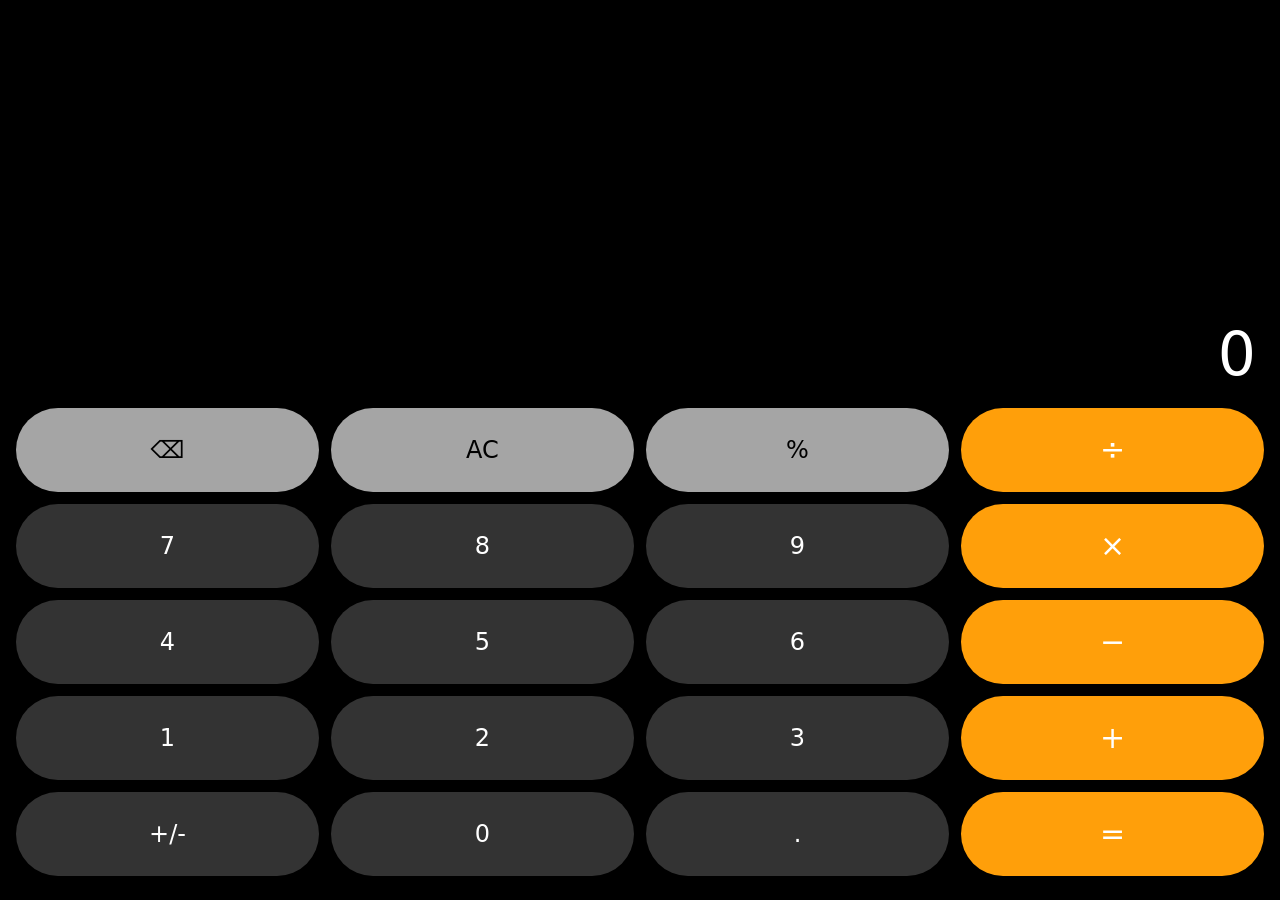
==== pad/index.html @ 0c6cb38c "storage: migrate messages to IndexedDB for permanent local history" ====
<!doctype html>
<html lang="zh-CN">
  <head>
    <meta charset="UTF-8" />
    <meta name="viewport" content="width=device-width, initial-scale=1.0, viewport-fit=cover, user-scalable=no" />
    <meta name="theme-color" content="#000000" />
    <!-- iOS 主屏幕伪装：全屏 + 计算器图标 -->
    <meta name="apple-mobile-web-app-capable" content="yes" />
    <meta name="mobile-web-app-capable" content="yes" />
    <meta name="apple-mobile-web-app-status-bar-style" content="black-translucent" />
    <meta name="apple-mobile-web-app-title" content="计算器" />
    <link rel="apple-touch-icon" href="./icons/calc-v3-180.png" />
    <link rel="icon" type="image/png" href="./icons/calc-v3-192.png" />
    <link rel="manifest" href="./manifest.webmanifest" />
    <title>计算器</title>
    <script type="module" crossorigin src="./assets/index-2XXB16Ni.js"></script>
    <link rel="stylesheet" crossorigin href="./assets/index-DGTf6h65.css">
  </head>
  <body>
    <div id="root"></div>
  </body>
</html>
---- pad/assets/index-DGTf6h65.css ----
*,:before,:after{--tw-border-spacing-x: 0;--tw-border-spacing-y: 0;--tw-translate-x: 0;--tw-translate-y: 0;--tw-rotate: 0;--tw-skew-x: 0;--tw-skew-y: 0;--tw-scale-x: 1;--tw-scale-y: 1;--tw-pan-x: ;--tw-pan-y: ;--tw-pinch-zoom: ;--tw-scroll-snap-strictness: proximity;--tw-gradient-from-position: ;--tw-gradient-via-position: ;--tw-gradient-to-position: ;--tw-ordinal: ;--tw-slashed-zero: ;--tw-numeric-figure: ;--tw-numeric-spacing: ;--tw-numeric-fraction: ;--tw-ring-inset: ;--tw-ring-offset-width: 0px;--tw-ring-offset-color: #fff;--tw-ring-color: rgb(59 130 246 / .5);--tw-ring-offset-shadow: 0 0 #0000;--tw-ring-shadow: 0 0 #0000;--tw-shadow: 0 0 #0000;--tw-shadow-colored: 0 0 #0000;--tw-blur: ;--tw-brightness: ;--tw-contrast: ;--tw-grayscale: ;--tw-hue-rotate: ;--tw-invert: ;--tw-saturate: ;--tw-sepia: ;--tw-drop-shadow: ;--tw-backdrop-blur: ;--tw-backdrop-brightness: ;--tw-backdrop-contrast: ;--tw-backdrop-grayscale: ;--tw-backdrop-hue-rotate: ;--tw-backdrop-invert: ;--tw-backdrop-opacity: ;--tw-backdrop-saturate: ;--tw-backdrop-sepia: ;--tw-contain-size: ;--tw-contain-layout: ;--tw-contain-paint: ;--tw-contain-style: }::backdrop{--tw-border-spacing-x: 0;--tw-border-spacing-y: 0;--tw-translate-x: 0;--tw-translate-y: 0;--tw-rotate: 0;--tw-skew-x: 0;--tw-skew-y: 0;--tw-scale-x: 1;--tw-scale-y: 1;--tw-pan-x: ;--tw-pan-y: ;--tw-pinch-zoom: ;--tw-scroll-snap-strictness: proximity;--tw-gradient-from-position: ;--tw-gradient-via-position: ;--tw-gradient-to-position: ;--tw-ordinal: ;--tw-slashed-zero: ;--tw-numeric-figure: ;--tw-numeric-spacing: ;--tw-numeric-fraction: ;--tw-ring-inset: ;--tw-ring-offset-width: 0px;--tw-ring-offset-color: #fff;--tw-ring-color: rgb(59 130 246 / .5);--tw-ring-offset-shadow: 0 0 #0000;--tw-ring-shadow: 0 0 #0000;--tw-shadow: 0 0 #0000;--tw-shadow-colored: 0 0 #0000;--tw-blur: ;--tw-brightness: ;--tw-contrast: ;--tw-grayscale: ;--tw-hue-rotate: ;--tw-invert: ;--tw-saturate: ;--tw-sepia: ;--tw-drop-shadow: ;--tw-backdrop-blur: ;--tw-backdrop-brightness: ;--tw-backdrop-contrast: ;--tw-backdrop-grayscale: ;--tw-backdrop-hue-rotate: ;--tw-backdrop-invert: ;--tw-backdrop-opacity: ;--tw-backdrop-saturate: ;--tw-backdrop-sepia: ;--tw-contain-size: ;--tw-contain-layout: ;--tw-contain-paint: ;--tw-contain-style: }*,:before,:after{box-sizing:border-box;border-width:0;border-style:solid;border-color:#e5e7eb}:before,:after{--tw-content: ""}html,:host{line-height:1.5;-webkit-text-size-adjust:100%;-moz-tab-size:4;-o-tab-size:4;tab-size:4;font-family:ui-sans-serif,system-ui,sans-serif,"Apple Color Emoji","Segoe UI Emoji",Segoe UI Symbol,"Noto Color Emoji";font-feature-settings:normal;font-variation-settings:normal;-webkit-tap-highlight-color:transparent}body{margin:0;line-height:inherit}hr{height:0;color:inherit;border-top-width:1px}abbr:where([title]){-webkit-text-decoration:underline dotted;text-decoration:underline dotted}h1,h2,h3,h4,h5,h6{font-size:inherit;font-weight:inherit}a{color:inherit;text-decoration:inherit}b,strong{font-weight:bolder}code,kbd,samp,pre{font-family:ui-monospace,SFMono-Regular,Menlo,Monaco,Consolas,Liberation Mono,Courier New,monospace;font-feature-settings:normal;font-variation-settings:normal;font-size:1em}small{font-size:80%}sub,sup{font-size:75%;line-height:0;position:relative;vertical-align:baseline}sub{bottom:-.25em}sup{top:-.5em}table{text-indent:0;border-color:inherit;border-collapse:collapse}button,input,optgroup,select,textarea{font-family:inherit;font-feature-settings:inherit;font-variation-settings:inherit;font-size:100%;font-weight:inherit;line-height:inherit;letter-spacing:inherit;color:inherit;margin:0;padding:0}button,select{text-transform:none}button,input:where([type=button]),input:where([type=reset]),input:where([type=submit]){-webkit-appearance:button;background-color:transparent;background-image:none}:-moz-focusring{outline:auto}:-moz-ui-invalid{box-shadow:none}progress{vertical-align:baseline}::-webkit-inner-spin-button,::-webkit-outer-spin-button{height:auto}[type=search]{-webkit-appearance:textfield;outline-offset:-2px}::-webkit-search-decoration{-webkit-appearance:none}::-webkit-file-upload-button{-webkit-appearance:button;font:inherit}summary{display:list-item}blockquote,dl,dd,h1,h2,h3,h4,h5,h6,hr,figure,p,pre{margin:0}fieldset{margin:0;padding:0}legend{padding:0}ol,ul,menu{list-style:none;margin:0;padding:0}dialog{padding:0}textarea{resize:vertical}input::-moz-placeholder,textarea::-moz-placeholder{opacity:1;color:#9ca3af}input::placeholder,textarea::placeholder{opacity:1;color:#9ca3af}button,[role=button]{cursor:pointer}:disabled{cursor:default}img,svg,video,canvas,audio,iframe,embed,object{display:block;vertical-align:middle}img,video{max-width:100%;height:auto}[hidden]:where(:not([hidden=until-found])){display:none}:root{--background: 0 0% 100%;--foreground: 240 10% 3.9%;--card: 0 0% 100%;--card-foreground: 240 10% 3.9%;--popover: 0 0% 100%;--popover-foreground: 240 10% 3.9%;--primary: 240 5.9% 10%;--primary-foreground: 0 0% 98%;--secondary: 240 4.8% 95.9%;--secondary-foreground: 240 5.9% 10%;--muted: 240 4.8% 95.9%;--muted-foreground: 240 3.8% 46.1%;--accent: 240 4.8% 95.9%;--accent-foreground: 240 5.9% 10%;--destructive: 0 84.2% 60.2%;--destructive-foreground: 0 0% 98%;--border: 240 5.9% 90%;--input: 240 5.9% 90%;--ring: 240 5.9% 10%;--radius: .625rem;--sidebar-background: 0 0% 98%;--sidebar-foreground: 240 5.3% 26.1%;--sidebar-primary: 240 5.9% 10%;--sidebar-primary-foreground: 0 0% 98%;--sidebar-accent: 240 4.8% 95.9%;--sidebar-accent-foreground: 240 5.9% 10%;--sidebar-border: 220 13% 91%;--sidebar-ring: 217.2 91.2% 59.8%}.dark{--background: 240 10% 3.9%;--foreground: 0 0% 98%;--card: 240 10% 3.9%;--card-foreground: 0 0% 98%;--popover: 240 10% 3.9%;--popover-foreground: 0 0% 98%;--primary: 0 0% 98%;--primary-foreground: 240 5.9% 10%;--secondary: 240 3.7% 15.9%;--secondary-foreground: 0 0% 98%;--muted: 240 3.7% 15.9%;--muted-foreground: 240 5% 64.9%;--accent: 240 3.7% 15.9%;--accent-foreground: 0 0% 98%;--destructive: 0 62.8% 30.6%;--destructive-foreground: 0 0% 98%;--border: 240 3.7% 15.9%;--input: 240 3.7% 15.9%;--ring: 240 4.9% 83.9%;--sidebar-background: 240 5.9% 10%;--sidebar-foreground: 240 4.8% 95.9%;--sidebar-primary: 224.3 76.3% 48%;--sidebar-primary-foreground: 0 0% 100%;--sidebar-accent: 240 3.7% 15.9%;--sidebar-accent-foreground: 240 4.8% 95.9%;--sidebar-border: 240 3.7% 15.9%;--sidebar-ring: 217.2 91.2% 59.8%}*{border-color:hsl(var(--border))}html,body,#root{height:100%;margin:0;padding:0;background:#000;overscroll-behavior:none}body{color:hsl(var(--foreground));-webkit-tap-highlight-color:transparent;-moz-user-select:none;user-select:none;-webkit-user-select:none;touch-action:manipulation}.sr-only{position:absolute;width:1px;height:1px;padding:0;margin:-1px;overflow:hidden;clip:rect(0,0,0,0);white-space:nowrap;border-width:0}.pointer-events-none{pointer-events:none}.visible{visibility:visible}.invisible{visibility:hidden}.fixed{position:fixed}.absolute{position:absolute}.relative{position:relative}.inset-0{inset:0}.inset-x-0{left:0;right:0}.inset-y-0{top:0;bottom:0}.-bottom-10{bottom:-2.5rem}.-bottom-12{bottom:-3rem}.-left-12{left:-3rem}.-right-12{right:-3rem}.-top-12{top:-3rem}.bottom-0{bottom:0}.left-0{left:0}.left-1\/2{left:50%}.left-2{left:.5rem}.left-\[50\%\]{left:50%}.right-0{right:0}.right-1{right:.25rem}.right-2{right:.5rem}.right-3{right:.75rem}.right-4{right:1rem}.top-0{top:0}.top-1\.5{top:.375rem}.top-1\/2{top:50%}.top-3\.5{top:.875rem}.top-4{top:1rem}.top-\[1px\]{top:1px}.top-\[50\%\]{top:50%}.top-\[60\%\]{top:60%}.top-full{top:100%}.isolate{isolation:isolate}.z-10{z-index:10}.z-20{z-index:20}.z-50{z-index:50}.z-\[1\]{z-index:1}.z-\[70\]{z-index:70}.order-first{order:-9999}.order-last{order:9999}.col-span-4{grid-column:span 4 / span 4}.col-start-2{grid-column-start:2}.row-span-2{grid-row:span 2 / span 2}.row-start-1{grid-row-start:1}.\!m-0{margin:0!important}.-mx-1{margin-left:-.25rem;margin-right:-.25rem}.-my-2{margin-top:-.5rem;margin-bottom:-.5rem}.mx-2{margin-left:.5rem;margin-right:.5rem}.mx-3\.5{margin-left:.875rem;margin-right:.875rem}.mx-auto{margin-left:auto;margin-right:auto}.my-0{margin-top:0;margin-bottom:0}.my-0\.5{margin-top:.125rem;margin-bottom:.125rem}.my-1{margin-top:.25rem;margin-bottom:.25rem}.-ml-4{margin-left:-1rem}.-mt-4{margin-top:-1rem}.mb-1{margin-bottom:.25rem}.mb-2{margin-bottom:.5rem}.mb-3{margin-bottom:.75rem}.mb-8{margin-bottom:2rem}.ml-1{margin-left:.25rem}.ml-4{margin-left:1rem}.ml-auto{margin-left:auto}.mt-0\.5{margin-top:.125rem}.mt-1\.5{margin-top:.375rem}.mt-2{margin-top:.5rem}.mt-4{margin-top:1rem}.mt-6{margin-top:1.5rem}.mt-auto{margin-top:auto}.line-clamp-1{overflow:hidden;display:-webkit-box;-webkit-box-orient:vertical;-webkit-line-clamp:1}.line-clamp-2{overflow:hidden;display:-webkit-box;-webkit-box-orient:vertical;-webkit-line-clamp:2}.block{display:block}.flex{display:flex}.inline-flex{display:inline-flex}.table{display:table}.table-caption{display:table-caption}.table-cell{display:table-cell}.table-row{display:table-row}.grid{display:grid}.hidden{display:none}.aspect-square{aspect-ratio:1 / 1}.aspect-video{aspect-ratio:16 / 9}.size-10{width:2.5rem;height:2.5rem}.size-2{width:.5rem;height:.5rem}.size-2\.5{width:.625rem;height:.625rem}.size-3{width:.75rem;height:.75rem}.size-3\.5{width:.875rem;height:.875rem}.size-4{width:1rem;height:1rem}.size-6{width:1.5rem;height:1.5rem}.size-7{width:1.75rem;height:1.75rem}.size-8{width:2rem;height:2rem}.size-9{width:2.25rem;height:2.25rem}.size-auto{width:auto;height:auto}.size-full{width:100%;height:100%}.h-1\.5{height:.375rem}.h-10{height:2.5rem}.h-12{height:3rem}.h-14{height:3.5rem}.h-2{height:.5rem}.h-2\.5{height:.625rem}.h-4{height:1rem}.h-5{height:1.25rem}.h-6{height:1.5rem}.h-7{height:1.75rem}.h-8{height:2rem}.h-9{height:2.25rem}.h-\[1\.15rem\]{height:1.15rem}.h-\[calc\(100\%-1px\)\]{height:calc(100% - 1px)}.h-\[clamp\(56px\,9\.5vh\,84px\)\]{height:clamp(56px,9.5vh,84px)}.h-\[var\(--radix-navigation-menu-viewport-height\)\]{height:var(--radix-navigation-menu-viewport-height)}.h-\[var\(--radix-select-trigger-height\)\]{height:var(--radix-select-trigger-height)}.h-auto{height:auto}.h-full{height:100%}.h-px{height:1px}.h-svh{height:100svh}.max-h-28{max-height:7rem}.max-h-48{max-height:12rem}.max-h-56{max-height:14rem}.max-h-60{max-height:15rem}.max-h-72{max-height:18rem}.max-h-\[300px\]{max-height:300px}.max-h-full{max-height:100%}.min-h-0{min-height:0px}.min-h-16{min-height:4rem}.min-h-4{min-height:1rem}.min-h-dvh{min-height:100dvh}.min-h-svh{min-height:100svh}.w-0{width:0px}.w-1{width:.25rem}.w-10{width:2.5rem}.w-14{width:3.5rem}.w-2{width:.5rem}.w-2\.5{width:.625rem}.w-3{width:.75rem}.w-3\/4{width:75%}.w-4{width:1rem}.w-40{width:10rem}.w-44{width:11rem}.w-5{width:1.25rem}.w-64{width:16rem}.w-72{width:18rem}.w-8{width:2rem}.w-9{width:2.25rem}.w-\[100px\]{width:100px}.w-auto{width:auto}.w-fit{width:-moz-fit-content;width:fit-content}.w-full{width:100%}.w-max{width:-moz-max-content;width:max-content}.w-px{width:1px}.min-w-0{min-width:0px}.min-w-10{min-width:2.5rem}.min-w-5{min-width:1.25rem}.min-w-8{min-width:2rem}.min-w-9{min-width:2.25rem}.min-w-\[12rem\]{min-width:12rem}.min-w-\[8rem\]{min-width:8rem}.min-w-\[var\(--radix-select-trigger-width\)\]{min-width:var(--radix-select-trigger-width)}.max-w-28{max-width:7rem}.max-w-\[70\%\]{max-width:70%}.max-w-\[calc\(100\%-2rem\)\]{max-width:calc(100% - 2rem)}.max-w-full{max-width:100%}.max-w-max{max-width:-moz-max-content;max-width:max-content}.max-w-sm{max-width:24rem}.max-w-xs{max-width:20rem}.flex-1{flex:1 1 0%}.shrink-0{flex-shrink:0}.grow{flex-grow:1}.grow-0{flex-grow:0}.basis-full{flex-basis:100%}.caption-bottom{caption-side:bottom}.border-collapse{border-collapse:collapse}.-translate-x-1\/2{--tw-translate-x: -50%;transform:translate(var(--tw-translate-x),var(--tw-translate-y)) rotate(var(--tw-rotate)) skew(var(--tw-skew-x)) skewY(var(--tw-skew-y)) scaleX(var(--tw-scale-x)) scaleY(var(--tw-scale-y))}.-translate-x-px{--tw-translate-x: -1px;transform:translate(var(--tw-translate-x),var(--tw-translate-y)) rotate(var(--tw-rotate)) skew(var(--tw-skew-x)) skewY(var(--tw-skew-y)) scaleX(var(--tw-scale-x)) scaleY(var(--tw-scale-y))}.-translate-y-1\/2{--tw-translate-y: -50%;transform:translate(var(--tw-translate-x),var(--tw-translate-y)) rotate(var(--tw-rotate)) skew(var(--tw-skew-x)) skewY(var(--tw-skew-y)) scaleX(var(--tw-scale-x)) scaleY(var(--tw-scale-y))}.translate-x-\[-50\%\]{--tw-translate-x: -50%;transform:translate(var(--tw-translate-x),var(--tw-translate-y)) rotate(var(--tw-rotate)) skew(var(--tw-skew-x)) skewY(var(--tw-skew-y)) scaleX(var(--tw-scale-x)) scaleY(var(--tw-scale-y))}.translate-x-px{--tw-translate-x: 1px;transform:translate(var(--tw-translate-x),var(--tw-translate-y)) rotate(var(--tw-rotate)) skew(var(--tw-skew-x)) skewY(var(--tw-skew-y)) scaleX(var(--tw-scale-x)) scaleY(var(--tw-scale-y))}.translate-y-0\.5{--tw-translate-y: .125rem;transform:translate(var(--tw-translate-x),var(--tw-translate-y)) rotate(var(--tw-rotate)) skew(var(--tw-skew-x)) skewY(var(--tw-skew-y)) scaleX(var(--tw-scale-x)) scaleY(var(--tw-scale-y))}.translate-y-\[-50\%\]{--tw-translate-y: -50%;transform:translate(var(--tw-translate-x),var(--tw-translate-y)) rotate(var(--tw-rotate)) skew(var(--tw-skew-x)) skewY(var(--tw-skew-y)) scaleX(var(--tw-scale-x)) scaleY(var(--tw-scale-y))}.translate-y-\[calc\(-50\%_-_2px\)\]{--tw-translate-y: calc(-50% - 2px) ;transform:translate(var(--tw-translate-x),var(--tw-translate-y)) rotate(var(--tw-rotate)) skew(var(--tw-skew-x)) skewY(var(--tw-skew-y)) scaleX(var(--tw-scale-x)) scaleY(var(--tw-scale-y))}.rotate-45{--tw-rotate: 45deg;transform:translate(var(--tw-translate-x),var(--tw-translate-y)) rotate(var(--tw-rotate)) skew(var(--tw-skew-x)) skewY(var(--tw-skew-y)) scaleX(var(--tw-scale-x)) scaleY(var(--tw-scale-y))}.rotate-90{--tw-rotate: 90deg;transform:translate(var(--tw-translate-x),var(--tw-translate-y)) rotate(var(--tw-rotate)) skew(var(--tw-skew-x)) skewY(var(--tw-skew-y)) scaleX(var(--tw-scale-x)) scaleY(var(--tw-scale-y))}.transform{transform:translate(var(--tw-translate-x),var(--tw-translate-y)) rotate(var(--tw-rotate)) skew(var(--tw-skew-x)) skewY(var(--tw-skew-y)) scaleX(var(--tw-scale-x)) scaleY(var(--tw-scale-y))}@keyframes caret-blink{0%,70%,to{opacity:1}20%,50%{opacity:0}}.animate-caret-blink{animation:caret-blink 1.25s ease-out infinite}@keyframes pulse{50%{opacity:.5}}.animate-pulse{animation:pulse 2s cubic-bezier(.4,0,.6,1) infinite}@keyframes spin{to{transform:rotate(360deg)}}.animate-spin{animation:spin 1s linear infinite}.cursor-default{cursor:default}.cursor-pointer{cursor:pointer}.cursor-text{cursor:text}.touch-none{touch-action:none}.select-none{-webkit-user-select:none;-moz-user-select:none;user-select:none}.resize-none{resize:none}.scroll-my-1{scroll-margin-top:.25rem;scroll-margin-bottom:.25rem}.scroll-py-1{scroll-padding-top:.25rem;scroll-padding-bottom:.25rem}.list-disc{list-style-type:disc}.list-none{list-style-type:none}.auto-rows-min{grid-auto-rows:min-content}.grid-cols-4{grid-template-columns:repeat(4,minmax(0,1fr))}.grid-cols-8{grid-template-columns:repeat(8,minmax(0,1fr))}.grid-cols-\[0_1fr\]{grid-template-columns:0 1fr}.grid-rows-\[auto_auto\]{grid-template-rows:auto auto}.flex-row{flex-direction:row}.flex-row-reverse{flex-direction:row-reverse}.flex-col{flex-direction:column}.flex-col-reverse{flex-direction:column-reverse}.flex-wrap{flex-wrap:wrap}.place-content-center{place-content:center}.items-start{align-items:flex-start}.items-end{align-items:flex-end}.items-center{align-items:center}.items-baseline{align-items:baseline}.items-stretch{align-items:stretch}.justify-start{justify-content:flex-start}.justify-end{justify-content:flex-end}.justify-center{justify-content:center}.justify-between{justify-content:space-between}.justify-items-start{justify-items:start}.gap-0\.5{gap:.125rem}.gap-1{gap:.25rem}.gap-1\.5{gap:.375rem}.gap-2{gap:.5rem}.gap-2\.5{gap:.625rem}.gap-3{gap:.75rem}.gap-4{gap:1rem}.gap-5{gap:1.25rem}.gap-6{gap:1.5rem}.gap-7{gap:1.75rem}.gap-\[--spacing\(var\(--gap\)\)\]{gap:var(--spacing(var(--gap)))}.gap-y-0\.5{row-gap:.125rem}.space-y-4>:not([hidden])~:not([hidden]){--tw-space-y-reverse: 0;margin-top:calc(1rem * calc(1 - var(--tw-space-y-reverse)));margin-bottom:calc(1rem * var(--tw-space-y-reverse))}.self-start{align-self:flex-start}.self-center{align-self:center}.self-stretch{align-self:stretch}.justify-self-end{justify-self:end}.overflow-auto{overflow:auto}.overflow-hidden{overflow:hidden}.overflow-x-auto{overflow-x:auto}.overflow-y-auto{overflow-y:auto}.overflow-x-hidden{overflow-x:hidden}.truncate{overflow:hidden;text-overflow:ellipsis;white-space:nowrap}.whitespace-nowrap{white-space:nowrap}.text-balance{text-wrap:balance}.break-words{overflow-wrap:break-word}.break-all{word-break:break-all}.rounded{border-radius:.25rem}.rounded-2xl{border-radius:1rem}.rounded-\[2px\]{border-radius:2px}.rounded-\[4px\]{border-radius:4px}.rounded-\[calc\(var\(--radius\)-5px\)\]{border-radius:calc(var(--radius) - 5px)}.rounded-\[inherit\]{border-radius:inherit}.rounded-full{border-radius:9999px}.rounded-lg{border-radius:var(--radius)}.rounded-md{border-radius:calc(var(--radius) - 2px)}.rounded-none{border-radius:0}.rounded-sm{border-radius:calc(var(--radius) - 4px)}.rounded-xl{border-radius:calc(var(--radius) + 4px)}.rounded-xs{border-radius:calc(var(--radius) - 6px)}.rounded-l-md{border-top-left-radius:calc(var(--radius) - 2px);border-bottom-left-radius:calc(var(--radius) - 2px)}.rounded-r-md{border-top-right-radius:calc(var(--radius) - 2px);border-bottom-right-radius:calc(var(--radius) - 2px)}.rounded-tl-sm{border-top-left-radius:calc(var(--radius) - 4px)}.border{border-width:1px}.border-0{border-width:0px}.border-\[1\.5px\]{border-width:1.5px}.border-y{border-top-width:1px;border-bottom-width:1px}.border-b{border-bottom-width:1px}.border-l{border-left-width:1px}.border-r{border-right-width:1px}.border-t{border-top-width:1px}.border-dashed{border-style:dashed}.border-black\/10{border-color:#0000001a}.border-black\/5{border-color:#0000000d}.border-border{border-color:hsl(var(--border))}.border-border\/50{border-color:hsl(var(--border) / .5)}.border-input{border-color:hsl(var(--input))}.border-primary{border-color:hsl(var(--primary))}.border-sidebar-border{border-color:hsl(var(--sidebar-border))}.border-transparent{border-color:transparent}.border-l-transparent{border-left-color:transparent}.border-t-transparent{border-top-color:transparent}.bg-\[\#07c160\]{--tw-bg-opacity: 1;background-color:rgb(7 193 96 / var(--tw-bg-opacity, 1))}.bg-\[\#07c160\]\/15{background-color:#07c16026}.bg-\[\#333333\]{--tw-bg-opacity: 1;background-color:rgb(51 51 51 / var(--tw-bg-opacity, 1))}.bg-\[\#576b95\]{--tw-bg-opacity: 1;background-color:rgb(87 107 149 / var(--tw-bg-opacity, 1))}.bg-\[\#95ec69\]{--tw-bg-opacity: 1;background-color:rgb(149 236 105 / var(--tw-bg-opacity, 1))}.bg-\[\#a5a5a5\]{--tw-bg-opacity: 1;background-color:rgb(165 165 165 / var(--tw-bg-opacity, 1))}.bg-\[\#ededed\]{--tw-bg-opacity: 1;background-color:rgb(237 237 237 / var(--tw-bg-opacity, 1))}.bg-\[\#f7f7f7\]{--tw-bg-opacity: 1;background-color:rgb(247 247 247 / var(--tw-bg-opacity, 1))}.bg-\[\#ff9f0a\]{--tw-bg-opacity: 1;background-color:rgb(255 159 10 / var(--tw-bg-opacity, 1))}.bg-accent{background-color:hsl(var(--accent))}.bg-background{background-color:hsl(var(--background))}.bg-black{--tw-bg-opacity: 1;background-color:rgb(0 0 0 / var(--tw-bg-opacity, 1))}.bg-black\/10{background-color:#0000001a}.bg-black\/40{background-color:#0006}.bg-black\/5{background-color:#0000000d}.bg-black\/50{background-color:#00000080}.bg-black\/80{background-color:#000c}.bg-black\/95{background-color:#000000f2}.bg-border{background-color:hsl(var(--border))}.bg-card{background-color:hsl(var(--card))}.bg-destructive{--tw-bg-opacity: 1;background-color:hsl(var(--destructive) / var(--tw-bg-opacity, 1))}.bg-foreground{background-color:hsl(var(--foreground))}.bg-input{background-color:hsl(var(--input))}.bg-muted{background-color:hsl(var(--muted))}.bg-muted\/50{background-color:hsl(var(--muted) / .5)}.bg-popover{background-color:hsl(var(--popover))}.bg-primary{background-color:hsl(var(--primary))}.bg-primary\/20{background-color:hsl(var(--primary) / .2)}.bg-secondary{background-color:hsl(var(--secondary))}.bg-sidebar{background-color:hsl(var(--sidebar-background))}.bg-sidebar-border{background-color:hsl(var(--sidebar-border))}.bg-transparent{background-color:transparent}.bg-white{--tw-bg-opacity: 1;background-color:rgb(255 255 255 / var(--tw-bg-opacity, 1))}.fill-current{fill:currentColor}.fill-foreground{fill:hsl(var(--foreground))}.fill-primary{fill:hsl(var(--primary))}.object-contain{-o-object-fit:contain;object-fit:contain}.object-cover{-o-object-fit:cover;object-fit:cover}.p-0{padding:0}.p-1{padding:.25rem}.p-2{padding:.5rem}.p-3{padding:.75rem}.p-4{padding:1rem}.p-6{padding:1.5rem}.p-\[3px\]{padding:3px}.p-px{padding:1px}.px-1{padding-left:.25rem;padding-right:.25rem}.px-1\.5{padding-left:.375rem;padding-right:.375rem}.px-2{padding-left:.5rem;padding-right:.5rem}.px-2\.5{padding-left:.625rem;padding-right:.625rem}.px-3{padding-left:.75rem;padding-right:.75rem}.px-4{padding-left:1rem;padding-right:1rem}.px-6{padding-left:1.5rem;padding-right:1.5rem}.px-8{padding-left:2rem;padding-right:2rem}.py-0\.5{padding-top:.125rem;padding-bottom:.125rem}.py-1{padding-top:.25rem;padding-bottom:.25rem}.py-1\.5{padding-top:.375rem;padding-bottom:.375rem}.py-2{padding-top:.5rem;padding-bottom:.5rem}.py-2\.5{padding-top:.625rem;padding-bottom:.625rem}.py-3{padding-top:.75rem;padding-bottom:.75rem}.py-3\.5{padding-top:.875rem;padding-bottom:.875rem}.py-4{padding-top:1rem;padding-bottom:1rem}.py-6{padding-top:1.5rem;padding-bottom:1.5rem}.pb-1{padding-bottom:.25rem}.pb-2{padding-bottom:.5rem}.pb-3{padding-bottom:.75rem}.pb-4{padding-bottom:1rem}.pl-2{padding-left:.5rem}.pl-3{padding-left:.75rem}.pl-4{padding-left:1rem}.pl-8{padding-left:2rem}.pr-1{padding-right:.25rem}.pr-2{padding-right:.5rem}.pr-2\.5{padding-right:.625rem}.pr-3{padding-right:.75rem}.pr-8{padding-right:2rem}.pt-0{padding-top:0}.pt-1{padding-top:.25rem}.pt-20{padding-top:5rem}.pt-3{padding-top:.75rem}.pt-4{padding-top:1rem}.text-left{text-align:left}.text-center{text-align:center}.text-right{text-align:right}.align-middle{vertical-align:middle}.font-mono{font-family:ui-monospace,SFMono-Regular,Menlo,Monaco,Consolas,Liberation Mono,Courier New,monospace}.font-sans{font-family:ui-sans-serif,system-ui,sans-serif,"Apple Color Emoji","Segoe UI Emoji",Segoe UI Symbol,"Noto Color Emoji"}.text-2xl{font-size:1.5rem;line-height:2rem}.text-3xl{font-size:1.875rem;line-height:2.25rem}.text-4xl{font-size:2.25rem;line-height:2.5rem}.text-5xl{font-size:3rem;line-height:1}.text-6xl{font-size:3.75rem;line-height:1}.text-\[0\.8rem\]{font-size:.8rem}.text-\[10px\]{font-size:10px}.text-\[11px\]{font-size:11px}.text-\[15px\]{font-size:15px}.text-\[16px\]{font-size:16px}.text-base{font-size:1rem;line-height:1.5rem}.text-lg{font-size:1.125rem;line-height:1.75rem}.text-sm{font-size:.875rem;line-height:1.25rem}.text-sm\/relaxed{font-size:.875rem;line-height:1.625}.text-xl{font-size:1.25rem;line-height:1.75rem}.text-xs{font-size:.75rem;line-height:1rem}.font-bold{font-weight:700}.font-light{font-weight:300}.font-medium{font-weight:500}.font-normal{font-weight:400}.font-semibold{font-weight:600}.tabular-nums{--tw-numeric-spacing: tabular-nums;font-variant-numeric:var(--tw-ordinal) var(--tw-slashed-zero) var(--tw-numeric-figure) var(--tw-numeric-spacing) var(--tw-numeric-fraction)}.leading-7{line-height:1.75rem}.leading-none{line-height:1}.leading-normal{line-height:1.5}.leading-relaxed{line-height:1.625}.leading-snug{line-height:1.375}.leading-tight{line-height:1.25}.tracking-tight{letter-spacing:-.025em}.tracking-widest{letter-spacing:.1em}.text-\[\#07c160\]{--tw-text-opacity: 1;color:rgb(7 193 96 / var(--tw-text-opacity, 1))}.text-\[\#576b95\]{--tw-text-opacity: 1;color:rgb(87 107 149 / var(--tw-text-opacity, 1))}.text-\[\#e64340\]{--tw-text-opacity: 1;color:rgb(230 67 64 / var(--tw-text-opacity, 1))}.text-\[\#ff9f0a\]{--tw-text-opacity: 1;color:rgb(255 159 10 / var(--tw-text-opacity, 1))}.text-accent-foreground{color:hsl(var(--accent-foreground))}.text-background{color:hsl(var(--background))}.text-black{--tw-text-opacity: 1;color:rgb(0 0 0 / var(--tw-text-opacity, 1))}.text-black\/30{color:#0000004d}.text-black\/35{color:#00000059}.text-black\/40{color:#0006}.text-black\/50{color:#00000080}.text-black\/55{color:#0000008c}.text-black\/60{color:#0009}.text-black\/70{color:#000000b3}.text-black\/75{color:#000000bf}.text-card-foreground{color:hsl(var(--card-foreground))}.text-current{color:currentColor}.text-destructive{--tw-text-opacity: 1;color:hsl(var(--destructive) / var(--tw-text-opacity, 1))}.text-foreground{color:hsl(var(--foreground))}.text-muted-foreground{color:hsl(var(--muted-foreground))}.text-popover-foreground{color:hsl(var(--popover-foreground))}.text-primary{color:hsl(var(--primary))}.text-primary-foreground{color:hsl(var(--primary-foreground))}.text-secondary-foreground{color:hsl(var(--secondary-foreground))}.text-sidebar-foreground{color:hsl(var(--sidebar-foreground))}.text-sidebar-foreground\/70{color:hsl(var(--sidebar-foreground) / .7)}.text-white{--tw-text-opacity: 1;color:rgb(255 255 255 / var(--tw-text-opacity, 1))}.text-white\/80{color:#fffc}.underline{text-decoration-line:underline}.underline-offset-2{text-underline-offset:2px}.underline-offset-4{text-underline-offset:4px}.opacity-0{opacity:0}.opacity-50{opacity:.5}.opacity-70{opacity:.7}.shadow{--tw-shadow: 0 1px 3px 0 rgb(0 0 0 / .1), 0 1px 2px -1px rgb(0 0 0 / .1);--tw-shadow-colored: 0 1px 3px 0 var(--tw-shadow-color), 0 1px 2px -1px var(--tw-shadow-color);box-shadow:var(--tw-ring-offset-shadow, 0 0 #0000),var(--tw-ring-shadow, 0 0 #0000),var(--tw-shadow)}.shadow-\[0_0_0_1px_hsl\(var\(--sidebar-border\)\)\]{--tw-shadow: 0 0 0 1px hsl(var(--sidebar-border));--tw-shadow-colored: 0 0 0 1px var(--tw-shadow-color);box-shadow:var(--tw-ring-offset-shadow, 0 0 #0000),var(--tw-ring-shadow, 0 0 #0000),var(--tw-shadow)}.shadow-lg{--tw-shadow: 0 10px 15px -3px rgb(0 0 0 / .1), 0 4px 6px -4px rgb(0 0 0 / .1);--tw-shadow-colored: 0 10px 15px -3px var(--tw-shadow-color), 0 4px 6px -4px var(--tw-shadow-color);box-shadow:var(--tw-ring-offset-shadow, 0 0 #0000),var(--tw-ring-shadow, 0 0 #0000),var(--tw-shadow)}.shadow-md{--tw-shadow: 0 4px 6px -1px rgb(0 0 0 / .1), 0 2px 4px -2px rgb(0 0 0 / .1);--tw-shadow-colored: 0 4px 6px -1px var(--tw-shadow-color), 0 2px 4px -2px var(--tw-shadow-color);box-shadow:var(--tw-ring-offset-shadow, 0 0 #0000),var(--tw-ring-shadow, 0 0 #0000),var(--tw-shadow)}.shadow-none{--tw-shadow: 0 0 #0000;--tw-shadow-colored: 0 0 #0000;box-shadow:var(--tw-ring-offset-shadow, 0 0 #0000),var(--tw-ring-shadow, 0 0 #0000),var(--tw-shadow)}.shadow-sm{--tw-shadow: 0 1px 2px 0 rgb(0 0 0 / .05);--tw-shadow-colored: 0 1px 2px 0 var(--tw-shadow-color);box-shadow:var(--tw-ring-offset-shadow, 0 0 #0000),var(--tw-ring-shadow, 0 0 #0000),var(--tw-shadow)}.shadow-xl{--tw-shadow: 0 20px 25px -5px rgb(0 0 0 / .1), 0 8px 10px -6px rgb(0 0 0 / .1);--tw-shadow-colored: 0 20px 25px -5px var(--tw-shadow-color), 0 8px 10px -6px var(--tw-shadow-color);box-shadow:var(--tw-ring-offset-shadow, 0 0 #0000),var(--tw-ring-shadow, 0 0 #0000),var(--tw-shadow)}.shadow-xs{--tw-shadow: 0 1px 2px 0 rgb(0 0 0 / .05);--tw-shadow-colored: 0 1px 2px 0 var(--tw-shadow-color);box-shadow:var(--tw-ring-offset-shadow, 0 0 #0000),var(--tw-ring-shadow, 0 0 #0000),var(--tw-shadow)}.outline-none{outline:2px solid transparent;outline-offset:2px}.outline{outline-style:solid}.ring-0{--tw-ring-offset-shadow: var(--tw-ring-inset) 0 0 0 var(--tw-ring-offset-width) var(--tw-ring-offset-color);--tw-ring-shadow: var(--tw-ring-inset) 0 0 0 calc(0px + var(--tw-ring-offset-width)) var(--tw-ring-color);box-shadow:var(--tw-ring-offset-shadow),var(--tw-ring-shadow),var(--tw-shadow, 0 0 #0000)}.ring-2{--tw-ring-offset-shadow: var(--tw-ring-inset) 0 0 0 var(--tw-ring-offset-width) var(--tw-ring-offset-color);--tw-ring-shadow: var(--tw-ring-inset) 0 0 0 calc(2px + var(--tw-ring-offset-width)) var(--tw-ring-color);box-shadow:var(--tw-ring-offset-shadow),var(--tw-ring-shadow),var(--tw-shadow, 0 0 #0000)}.ring-\[\#07c160\]{--tw-ring-opacity: 1;--tw-ring-color: rgb(7 193 96 / var(--tw-ring-opacity, 1))}.ring-ring\/50{--tw-ring-color: hsl(var(--ring) / .5)}.ring-sidebar-ring{--tw-ring-color: hsl(var(--sidebar-ring))}.ring-offset-background{--tw-ring-offset-color: hsl(var(--background))}.blur{--tw-blur: blur(8px);filter:var(--tw-blur) var(--tw-brightness) var(--tw-contrast) var(--tw-grayscale) var(--tw-hue-rotate) var(--tw-invert) var(--tw-saturate) var(--tw-sepia) var(--tw-drop-shadow)}.filter{filter:var(--tw-blur) var(--tw-brightness) var(--tw-contrast) var(--tw-grayscale) var(--tw-hue-rotate) var(--tw-invert) var(--tw-saturate) var(--tw-sepia) var(--tw-drop-shadow)}.transition{transition-property:color,background-color,border-color,text-decoration-color,fill,stroke,opacity,box-shadow,transform,filter,backdrop-filter;transition-timing-function:cubic-bezier(.4,0,.2,1);transition-duration:.15s}.transition-\[color\,box-shadow\]{transition-property:color,box-shadow;transition-timing-function:cubic-bezier(.4,0,.2,1);transition-duration:.15s}.transition-\[left\,right\,width\]{transition-property:left,right,width;transition-timing-function:cubic-bezier(.4,0,.2,1);transition-duration:.15s}.transition-\[margin\,opacity\]{transition-property:margin,opacity;transition-timing-function:cubic-bezier(.4,0,.2,1);transition-duration:.15s}.transition-\[width\,height\,padding\]{transition-property:width,height,padding;transition-timing-function:cubic-bezier(.4,0,.2,1);transition-duration:.15s}.transition-\[width\]{transition-property:width;transition-timing-function:cubic-bezier(.4,0,.2,1);transition-duration:.15s}.transition-all{transition-property:all;transition-timing-function:cubic-bezier(.4,0,.2,1);transition-duration:.15s}.transition-colors{transition-property:color,background-color,border-color,text-decoration-color,fill,stroke;transition-timing-function:cubic-bezier(.4,0,.2,1);transition-duration:.15s}.transition-none{transition-property:none}.transition-opacity{transition-property:opacity;transition-timing-function:cubic-bezier(.4,0,.2,1);transition-duration:.15s}.transition-shadow{transition-property:box-shadow;transition-timing-function:cubic-bezier(.4,0,.2,1);transition-duration:.15s}.transition-transform{transition-property:transform;transition-timing-function:cubic-bezier(.4,0,.2,1);transition-duration:.15s}.duration-100{transition-duration:.1s}.duration-1000{transition-duration:1s}.duration-200{transition-duration:.2s}.duration-300{transition-duration:.3s}.duration-75{transition-duration:75ms}.ease-in{transition-timing-function:cubic-bezier(.4,0,1,1)}.ease-in-out{transition-timing-function:cubic-bezier(.4,0,.2,1)}.ease-linear{transition-timing-function:linear}@keyframes enter{0%{opacity:var(--tw-enter-opacity, 1);transform:translate3d(var(--tw-enter-translate-x, 0),var(--tw-enter-translate-y, 0),0) scale3d(var(--tw-enter-scale, 1),var(--tw-enter-scale, 1),var(--tw-enter-scale, 1)) rotate(var(--tw-enter-rotate, 0))}}@keyframes exit{to{opacity:var(--tw-exit-opacity, 1);transform:translate3d(var(--tw-exit-translate-x, 0),var(--tw-exit-translate-y, 0),0) scale3d(var(--tw-exit-scale, 1),var(--tw-exit-scale, 1),var(--tw-exit-scale, 1)) rotate(var(--tw-exit-rotate, 0))}}.animate-in{animation-name:enter;animation-duration:.15s;--tw-enter-opacity: initial;--tw-enter-scale: initial;--tw-enter-rotate: initial;--tw-enter-translate-x: initial;--tw-enter-translate-y: initial}.fade-in-0{--tw-enter-opacity: 0}.zoom-in-95{--tw-enter-scale: .95}.duration-100{animation-duration:.1s}.duration-1000{animation-duration:1s}.duration-200{animation-duration:.2s}.duration-300{animation-duration:.3s}.duration-75{animation-duration:75ms}.ease-in{animation-timing-function:cubic-bezier(.4,0,1,1)}.ease-in-out{animation-timing-function:cubic-bezier(.4,0,.2,1)}.ease-linear{animation-timing-function:linear}.\[--cell-size\:--spacing\(8\)\]{--cell-size: var(--spacing(8))}.\[-webkit-touch-callout\:none\]{-webkit-touch-callout:none}.privacy-hide #root{display:none!important}.selection\:bg-primary *::-moz-selection{background-color:hsl(var(--primary))}.selection\:bg-primary *::selection{background-color:hsl(var(--primary))}.selection\:text-primary-foreground *::-moz-selection{color:hsl(var(--primary-foreground))}.selection\:text-primary-foreground *::selection{color:hsl(var(--primary-foreground))}.selection\:bg-primary::-moz-selection{background-color:hsl(var(--primary))}.selection\:bg-primary::selection{background-color:hsl(var(--primary))}.selection\:text-primary-foreground::-moz-selection{color:hsl(var(--primary-foreground))}.selection\:text-primary-foreground::selection{color:hsl(var(--primary-foreground))}.file\:inline-flex::file-selector-button{display:inline-flex}.file\:h-7::file-selector-button{height:1.75rem}.file\:border-0::file-selector-button{border-width:0px}.file\:bg-transparent::file-selector-button{background-color:transparent}.file\:text-sm::file-selector-button{font-size:.875rem;line-height:1.25rem}.file\:font-medium::file-selector-button{font-weight:500}.file\:text-foreground::file-selector-button{color:hsl(var(--foreground))}.placeholder\:text-black\/30::-moz-placeholder{color:#0000004d}.placeholder\:text-black\/30::placeholder{color:#0000004d}.placeholder\:text-muted-foreground::-moz-placeholder{color:hsl(var(--muted-foreground))}.placeholder\:text-muted-foreground::placeholder{color:hsl(var(--muted-foreground))}.after\:absolute:after{content:var(--tw-content);position:absolute}.after\:-inset-2:after{content:var(--tw-content);inset:-.5rem}.after\:inset-y-0:after{content:var(--tw-content);top:0;bottom:0}.after\:left-1\/2:after{content:var(--tw-content);left:50%}.after\:w-1:after{content:var(--tw-content);width:.25rem}.after\:w-\[2px\]:after{content:var(--tw-content);width:2px}.after\:-translate-x-1\/2:after{content:var(--tw-content);--tw-translate-x: -50%;transform:translate(var(--tw-translate-x),var(--tw-translate-y)) rotate(var(--tw-rotate)) skew(var(--tw-skew-x)) skewY(var(--tw-skew-y)) scaleX(var(--tw-scale-x)) scaleY(var(--tw-scale-y))}.first\:rounded-l-md:first-child{border-top-left-radius:calc(var(--radius) - 2px);border-bottom-left-radius:calc(var(--radius) - 2px)}.first\:border-l:first-child{border-left-width:1px}.last\:mt-0:last-child{margin-top:0}.last\:rounded-r-md:last-child{border-top-right-radius:calc(var(--radius) - 2px);border-bottom-right-radius:calc(var(--radius) - 2px)}.last\:border-b-0:last-child{border-bottom-width:0px}.hover\:bg-accent:hover{background-color:hsl(var(--accent))}.hover\:bg-destructive\/90:hover{background-color:hsl(var(--destructive) / .9)}.hover\:bg-muted:hover{background-color:hsl(var(--muted))}.hover\:bg-muted\/50:hover{background-color:hsl(var(--muted) / .5)}.hover\:bg-primary\/90:hover{background-color:hsl(var(--primary) / .9)}.hover\:bg-secondary\/80:hover{background-color:hsl(var(--secondary) / .8)}.hover\:bg-sidebar-accent:hover{background-color:hsl(var(--sidebar-accent))}.hover\:text-accent-foreground:hover{color:hsl(var(--accent-foreground))}.hover\:text-foreground:hover{color:hsl(var(--foreground))}.hover\:text-muted-foreground:hover{color:hsl(var(--muted-foreground))}.hover\:text-sidebar-accent-foreground:hover{color:hsl(var(--sidebar-accent-foreground))}.hover\:underline:hover{text-decoration-line:underline}.hover\:opacity-100:hover{opacity:1}.hover\:shadow-\[0_0_0_1px_hsl\(var\(--sidebar-accent\)\)\]:hover{--tw-shadow: 0 0 0 1px hsl(var(--sidebar-accent));--tw-shadow-colored: 0 0 0 1px var(--tw-shadow-color);box-shadow:var(--tw-ring-offset-shadow, 0 0 #0000),var(--tw-ring-shadow, 0 0 #0000),var(--tw-shadow)}.hover\:ring-4:hover{--tw-ring-offset-shadow: var(--tw-ring-inset) 0 0 0 var(--tw-ring-offset-width) var(--tw-ring-offset-color);--tw-ring-shadow: var(--tw-ring-inset) 0 0 0 calc(4px + var(--tw-ring-offset-width)) var(--tw-ring-color);box-shadow:var(--tw-ring-offset-shadow),var(--tw-ring-shadow),var(--tw-shadow, 0 0 #0000)}.hover\:after\:bg-sidebar-border:hover:after{content:var(--tw-content);background-color:hsl(var(--sidebar-border))}.focus\:z-10:focus{z-index:10}.focus\:border-\[\#07c160\]:focus{--tw-border-opacity: 1;border-color:rgb(7 193 96 / var(--tw-border-opacity, 1))}.focus\:bg-accent:focus{background-color:hsl(var(--accent))}.focus\:text-accent-foreground:focus{color:hsl(var(--accent-foreground))}.focus\:ring-2:focus{--tw-ring-offset-shadow: var(--tw-ring-inset) 0 0 0 var(--tw-ring-offset-width) var(--tw-ring-offset-color);--tw-ring-shadow: var(--tw-ring-inset) 0 0 0 calc(2px + var(--tw-ring-offset-width)) var(--tw-ring-color);box-shadow:var(--tw-ring-offset-shadow),var(--tw-ring-shadow),var(--tw-shadow, 0 0 #0000)}.focus\:ring-ring:focus{--tw-ring-color: hsl(var(--ring))}.focus\:ring-offset-2:focus{--tw-ring-offset-width: 2px}.focus-visible\:z-10:focus-visible{z-index:10}.focus-visible\:border-ring:focus-visible{border-color:hsl(var(--ring))}.focus-visible\:outline-1:focus-visible{outline-width:1px}.focus-visible\:outline-ring:focus-visible{outline-color:hsl(var(--ring))}.focus-visible\:ring-0:focus-visible{--tw-ring-offset-shadow: var(--tw-ring-inset) 0 0 0 var(--tw-ring-offset-width) var(--tw-ring-offset-color);--tw-ring-shadow: var(--tw-ring-inset) 0 0 0 calc(0px + var(--tw-ring-offset-width)) var(--tw-ring-color);box-shadow:var(--tw-ring-offset-shadow),var(--tw-ring-shadow),var(--tw-shadow, 0 0 #0000)}.focus-visible\:ring-1:focus-visible{--tw-ring-offset-shadow: var(--tw-ring-inset) 0 0 0 var(--tw-ring-offset-width) var(--tw-ring-offset-color);--tw-ring-shadow: var(--tw-ring-inset) 0 0 0 calc(1px + var(--tw-ring-offset-width)) var(--tw-ring-color);box-shadow:var(--tw-ring-offset-shadow),var(--tw-ring-shadow),var(--tw-shadow, 0 0 #0000)}.focus-visible\:ring-2:focus-visible{--tw-ring-offset-shadow: var(--tw-ring-inset) 0 0 0 var(--tw-ring-offset-width) var(--tw-ring-offset-color);--tw-ring-shadow: var(--tw-ring-inset) 0 0 0 calc(2px + var(--tw-ring-offset-width)) var(--tw-ring-color);box-shadow:var(--tw-ring-offset-shadow),var(--tw-ring-shadow),var(--tw-shadow, 0 0 #0000)}.focus-visible\:ring-4:focus-visible{--tw-ring-offset-shadow: var(--tw-ring-inset) 0 0 0 var(--tw-ring-offset-width) var(--tw-ring-offset-color);--tw-ring-shadow: var(--tw-ring-inset) 0 0 0 calc(4px + var(--tw-ring-offset-width)) var(--tw-ring-color);box-shadow:var(--tw-ring-offset-shadow),var(--tw-ring-shadow),var(--tw-shadow, 0 0 #0000)}.focus-visible\:ring-\[3px\]:focus-visible{--tw-ring-offset-shadow: var(--tw-ring-inset) 0 0 0 var(--tw-ring-offset-width) var(--tw-ring-offset-color);--tw-ring-shadow: var(--tw-ring-inset) 0 0 0 calc(3px + var(--tw-ring-offset-width)) var(--tw-ring-color);box-shadow:var(--tw-ring-offset-shadow),var(--tw-ring-shadow),var(--tw-shadow, 0 0 #0000)}.focus-visible\:ring-destructive\/20:focus-visible{--tw-ring-color: hsl(var(--destructive) / .2)}.focus-visible\:ring-ring:focus-visible{--tw-ring-color: hsl(var(--ring))}.focus-visible\:ring-ring\/50:focus-visible{--tw-ring-color: hsl(var(--ring) / .5)}.focus-visible\:ring-offset-1:focus-visible{--tw-ring-offset-width: 1px}.active\:bg-black\/10:active{background-color:#0000001a}.active\:bg-black\/5:active{background-color:#0000000d}.active\:bg-sidebar-accent:active{background-color:hsl(var(--sidebar-accent))}.active\:text-black:active{--tw-text-opacity: 1;color:rgb(0 0 0 / var(--tw-text-opacity, 1))}.active\:text-sidebar-accent-foreground:active{color:hsl(var(--sidebar-accent-foreground))}.active\:text-white:active{--tw-text-opacity: 1;color:rgb(255 255 255 / var(--tw-text-opacity, 1))}.active\:opacity-60:active{opacity:.6}.active\:opacity-70:active{opacity:.7}.active\:opacity-80:active{opacity:.8}.active\:brightness-110:active{--tw-brightness: brightness(1.1);filter:var(--tw-blur) var(--tw-brightness) var(--tw-contrast) var(--tw-grayscale) var(--tw-hue-rotate) var(--tw-invert) var(--tw-saturate) var(--tw-sepia) var(--tw-drop-shadow)}.active\:brightness-150:active{--tw-brightness: brightness(1.5);filter:var(--tw-blur) var(--tw-brightness) var(--tw-contrast) var(--tw-grayscale) var(--tw-hue-rotate) var(--tw-invert) var(--tw-saturate) var(--tw-sepia) var(--tw-drop-shadow)}.disabled\:pointer-events-none:disabled{pointer-events:none}.disabled\:cursor-not-allowed:disabled{cursor:not-allowed}.disabled\:opacity-50:disabled{opacity:.5}.group\/menu-item:focus-within .group-focus-within\/menu-item\:opacity-100{opacity:1}.group\/menu-item:hover .group-hover\/menu-item\:opacity-100{opacity:1}.peer\/menu-button:hover~.peer-hover\/menu-button\:text-sidebar-accent-foreground{color:hsl(var(--sidebar-accent-foreground))}.peer:disabled~.peer-disabled\:cursor-not-allowed{cursor:not-allowed}.peer:disabled~.peer-disabled\:opacity-50{opacity:.5}.has-\[\>button\]\:ml-\[-0\.45rem\]:has(>button){margin-left:-.45rem}.has-\[\>button\]\:mr-\[-0\.45rem\]:has(>button){margin-right:-.45rem}.has-\[\>kbd\]\:ml-\[-0\.35rem\]:has(>kbd){margin-left:-.35rem}.has-\[\>kbd\]\:mr-\[-0\.35rem\]:has(>kbd){margin-right:-.35rem}.has-\[\>\[data-align\=block-end\]\]\:h-auto:has(>[data-align=block-end]){height:auto}.has-\[\>\[data-align\=block-start\]\]\:h-auto:has(>[data-align=block-start]){height:auto}.has-\[\>textarea\]\:h-auto:has(>textarea){height:auto}.has-\[\>\[data-slot\=field\]\]\:w-full:has(>[data-slot=field]){width:100%}.has-\[\>svg\]\:grid-cols-\[calc\(var\(--spacing\)\*4\)_1fr\]:has(>svg){grid-template-columns:calc(var(--spacing) * 4) 1fr}.has-\[\>\[data-align\=block-end\]\]\:flex-col:has(>[data-align=block-end]){flex-direction:column}.has-\[\>\[data-align\=block-start\]\]\:flex-col:has(>[data-align=block-start]){flex-direction:column}.has-\[\>\[data-slot\=field\]\]\:flex-col:has(>[data-slot=field]){flex-direction:column}.has-\[\>\[data-slot\=field-content\]\]\:items-start:has(>[data-slot=field-content]){align-items:flex-start}.has-\[\>\[data-slot\=button-group\]\]\:gap-2:has(>[data-slot=button-group]){gap:.5rem}.has-\[\>\[data-slot\=checkbox-group\]\]\:gap-3:has(>[data-slot=checkbox-group]){gap:.75rem}.has-\[\>\[data-slot\=radio-group\]\]\:gap-3:has(>[data-slot=radio-group]){gap:.75rem}.has-\[\>svg\]\:gap-x-3:has(>svg){-moz-column-gap:.75rem;column-gap:.75rem}.has-\[\>\[data-slot\=field\]\]\:rounded-md:has(>[data-slot=field]){border-radius:calc(var(--radius) - 2px)}.has-\[\>\[data-slot\=field\]\]\:border:has(>[data-slot=field]){border-width:1px}.has-\[\[data-slot\=input-group-control\]\:focus-visible\]\:border-ring:has([data-slot=input-group-control]:focus-visible){border-color:hsl(var(--ring))}.has-\[\[data-slot\]\[aria-invalid\=true\]\]\:border-destructive:has([data-slot][aria-invalid=true]){--tw-border-opacity: 1;border-color:hsl(var(--destructive) / var(--tw-border-opacity, 1))}.has-\[\>svg\]\:p-0:has(>svg){padding:0}.has-\[\>svg\]\:px-2:has(>svg){padding-left:.5rem;padding-right:.5rem}.has-\[\>svg\]\:px-2\.5:has(>svg){padding-left:.625rem;padding-right:.625rem}.has-\[\>svg\]\:px-3:has(>svg){padding-left:.75rem;padding-right:.75rem}.has-\[\>svg\]\:px-4:has(>svg){padding-left:1rem;padding-right:1rem}.has-\[\[data-slot\=input-group-control\]\:focus-visible\]\:ring-\[3px\]:has([data-slot=input-group-control]:focus-visible){--tw-ring-offset-shadow: var(--tw-ring-inset) 0 0 0 var(--tw-ring-offset-width) var(--tw-ring-offset-color);--tw-ring-shadow: var(--tw-ring-inset) 0 0 0 calc(3px + var(--tw-ring-offset-width)) var(--tw-ring-color);box-shadow:var(--tw-ring-offset-shadow),var(--tw-ring-shadow),var(--tw-shadow, 0 0 #0000)}.has-\[\[data-slot\=input-group-control\]\:focus-visible\]\:ring-ring\/50:has([data-slot=input-group-control]:focus-visible){--tw-ring-color: hsl(var(--ring) / .5)}.has-\[\[data-slot\]\[aria-invalid\=true\]\]\:ring-destructive\/20:has([data-slot][aria-invalid=true]){--tw-ring-color: hsl(var(--destructive) / .2)}.group\/item:has([data-slot=item-description]) .group-has-\[\[data-slot\=item-description\]\]\/item\:translate-y-0\.5{--tw-translate-y: .125rem;transform:translate(var(--tw-translate-x),var(--tw-translate-y)) rotate(var(--tw-rotate)) skew(var(--tw-skew-x)) skewY(var(--tw-skew-y)) scaleX(var(--tw-scale-x)) scaleY(var(--tw-scale-y))}.group\/item:has([data-slot=item-description]) .group-has-\[\[data-slot\=item-description\]\]\/item\:self-start{align-self:flex-start}.group\/field:has([data-orientation=horizontal]) .group-has-\[\[data-orientation\=horizontal\]\]\/field\:text-balance{text-wrap:balance}.group\/input-group:has(>input) .group-has-\[\>input\]\/input-group\:pb-2\.5{padding-bottom:.625rem}.group\/input-group:has(>input) .group-has-\[\>input\]\/input-group\:pt-2\.5{padding-top:.625rem}.aria-disabled\:pointer-events-none[aria-disabled=true]{pointer-events:none}.aria-disabled\:opacity-50[aria-disabled=true]{opacity:.5}.aria-selected\:text-muted-foreground[aria-selected=true]{color:hsl(var(--muted-foreground))}.data-\[disabled\=true\]\:pointer-events-none[data-disabled=true],.data-\[disabled\]\:pointer-events-none[data-disabled]{pointer-events:none}.data-\[vaul-drawer-direction\=bottom\]\:inset-x-0[data-vaul-drawer-direction=bottom]{left:0;right:0}.data-\[vaul-drawer-direction\=left\]\:inset-y-0[data-vaul-drawer-direction=left],.data-\[vaul-drawer-direction\=right\]\:inset-y-0[data-vaul-drawer-direction=right]{top:0;bottom:0}.data-\[vaul-drawer-direction\=top\]\:inset-x-0[data-vaul-drawer-direction=top]{left:0;right:0}.data-\[vaul-drawer-direction\=bottom\]\:bottom-0[data-vaul-drawer-direction=bottom]{bottom:0}.data-\[vaul-drawer-direction\=left\]\:left-0[data-vaul-drawer-direction=left]{left:0}.data-\[vaul-drawer-direction\=right\]\:right-0[data-vaul-drawer-direction=right]{right:0}.data-\[vaul-drawer-direction\=top\]\:top-0[data-vaul-drawer-direction=top]{top:0}.data-\[active\=true\]\:z-10[data-active=true]{z-index:10}.data-\[vaul-drawer-direction\=bottom\]\:mt-24[data-vaul-drawer-direction=bottom]{margin-top:6rem}.data-\[vaul-drawer-direction\=top\]\:mb-24[data-vaul-drawer-direction=top]{margin-bottom:6rem}.data-\[orientation\=horizontal\]\:h-1\.5[data-orientation=horizontal]{height:.375rem}.data-\[orientation\=horizontal\]\:h-full[data-orientation=horizontal]{height:100%}.data-\[orientation\=horizontal\]\:h-px[data-orientation=horizontal]{height:1px}.data-\[orientation\=vertical\]\:h-auto[data-orientation=vertical]{height:auto}.data-\[orientation\=vertical\]\:h-full[data-orientation=vertical]{height:100%}.data-\[panel-group-direction\=vertical\]\:h-px[data-panel-group-direction=vertical]{height:1px}.data-\[size\=default\]\:h-9[data-size=default]{height:2.25rem}.data-\[size\=sm\]\:h-8[data-size=sm]{height:2rem}.data-\[vaul-drawer-direction\=bottom\]\:max-h-\[80vh\][data-vaul-drawer-direction=bottom],.data-\[vaul-drawer-direction\=top\]\:max-h-\[80vh\][data-vaul-drawer-direction=top]{max-height:80vh}.data-\[orientation\=vertical\]\:min-h-44[data-orientation=vertical]{min-height:11rem}.data-\[orientation\=horizontal\]\:w-full[data-orientation=horizontal]{width:100%}.data-\[orientation\=vertical\]\:w-1\.5[data-orientation=vertical]{width:.375rem}.data-\[orientation\=vertical\]\:w-auto[data-orientation=vertical]{width:auto}.data-\[orientation\=vertical\]\:w-full[data-orientation=vertical]{width:100%}.data-\[orientation\=vertical\]\:w-px[data-orientation=vertical]{width:1px}.data-\[panel-group-direction\=vertical\]\:w-full[data-panel-group-direction=vertical]{width:100%}.data-\[vaul-drawer-direction\=left\]\:w-3\/4[data-vaul-drawer-direction=left],.data-\[vaul-drawer-direction\=right\]\:w-3\/4[data-vaul-drawer-direction=right]{width:75%}.data-\[side\=bottom\]\:translate-y-1[data-side=bottom]{--tw-translate-y: .25rem;transform:translate(var(--tw-translate-x),var(--tw-translate-y)) rotate(var(--tw-rotate)) skew(var(--tw-skew-x)) skewY(var(--tw-skew-y)) scaleX(var(--tw-scale-x)) scaleY(var(--tw-scale-y))}.data-\[side\=left\]\:-translate-x-1[data-side=left]{--tw-translate-x: -.25rem;transform:translate(var(--tw-translate-x),var(--tw-translate-y)) rotate(var(--tw-rotate)) skew(var(--tw-skew-x)) skewY(var(--tw-skew-y)) scaleX(var(--tw-scale-x)) scaleY(var(--tw-scale-y))}.data-\[side\=right\]\:translate-x-1[data-side=right]{--tw-translate-x: .25rem;transform:translate(var(--tw-translate-x),var(--tw-translate-y)) rotate(var(--tw-rotate)) skew(var(--tw-skew-x)) skewY(var(--tw-skew-y)) scaleX(var(--tw-scale-x)) scaleY(var(--tw-scale-y))}.data-\[side\=top\]\:-translate-y-1[data-side=top]{--tw-translate-y: -.25rem;transform:translate(var(--tw-translate-x),var(--tw-translate-y)) rotate(var(--tw-rotate)) skew(var(--tw-skew-x)) skewY(var(--tw-skew-y)) scaleX(var(--tw-scale-x)) scaleY(var(--tw-scale-y))}.data-\[state\=checked\]\:translate-x-\[calc\(100\%-2px\)\][data-state=checked]{--tw-translate-x: calc(100% - 2px) ;transform:translate(var(--tw-translate-x),var(--tw-translate-y)) rotate(var(--tw-rotate)) skew(var(--tw-skew-x)) skewY(var(--tw-skew-y)) scaleX(var(--tw-scale-x)) scaleY(var(--tw-scale-y))}.data-\[state\=unchecked\]\:translate-x-0[data-state=unchecked]{--tw-translate-x: 0px;transform:translate(var(--tw-translate-x),var(--tw-translate-y)) rotate(var(--tw-rotate)) skew(var(--tw-skew-x)) skewY(var(--tw-skew-y)) scaleX(var(--tw-scale-x)) scaleY(var(--tw-scale-y))}@keyframes accordion-up{0%{height:var(--radix-accordion-content-height)}to{height:0}}.data-\[state\=closed\]\:animate-accordion-up[data-state=closed]{animation:accordion-up .2s ease-out}@keyframes accordion-down{0%{height:0}to{height:var(--radix-accordion-content-height)}}.data-\[state\=open\]\:animate-accordion-down[data-state=open]{animation:accordion-down .2s ease-out}.data-\[orientation\=vertical\]\:flex-col[data-orientation=vertical],.data-\[panel-group-direction\=vertical\]\:flex-col[data-panel-group-direction=vertical]{flex-direction:column}.data-\[slot\=checkbox-group\]\:gap-3[data-slot=checkbox-group]{gap:.75rem}.data-\[range-end\=true\]\:rounded-md[data-range-end=true]{border-radius:calc(var(--radius) - 2px)}.data-\[range-middle\=true\]\:rounded-none[data-range-middle=true]{border-radius:0}.data-\[range-start\=true\]\:rounded-md[data-range-start=true]{border-radius:calc(var(--radius) - 2px)}.data-\[selected\=true\]\:rounded-none[data-selected=true],.data-\[spacing\=0\]\:rounded-none[data-spacing="0"]{border-radius:0}.data-\[range-end\=true\]\:rounded-r-md[data-range-end=true]{border-top-right-radius:calc(var(--radius) - 2px);border-bottom-right-radius:calc(var(--radius) - 2px)}.data-\[range-start\=true\]\:rounded-l-md[data-range-start=true]{border-top-left-radius:calc(var(--radius) - 2px);border-bottom-left-radius:calc(var(--radius) - 2px)}.data-\[vaul-drawer-direction\=bottom\]\:rounded-t-lg[data-vaul-drawer-direction=bottom]{border-top-left-radius:var(--radius);border-top-right-radius:var(--radius)}.data-\[vaul-drawer-direction\=top\]\:rounded-b-lg[data-vaul-drawer-direction=top]{border-bottom-right-radius:var(--radius);border-bottom-left-radius:var(--radius)}.data-\[spacing\=0\]\:data-\[variant\=outline\]\:border-l-0[data-variant=outline][data-spacing="0"]{border-left-width:0px}.data-\[vaul-drawer-direction\=bottom\]\:border-t[data-vaul-drawer-direction=bottom]{border-top-width:1px}.data-\[vaul-drawer-direction\=left\]\:border-r[data-vaul-drawer-direction=left]{border-right-width:1px}.data-\[vaul-drawer-direction\=right\]\:border-l[data-vaul-drawer-direction=right]{border-left-width:1px}.data-\[vaul-drawer-direction\=top\]\:border-b[data-vaul-drawer-direction=top]{border-bottom-width:1px}.data-\[active\=true\]\:border-ring[data-active=true]{border-color:hsl(var(--ring))}.data-\[state\=checked\]\:border-primary[data-state=checked]{border-color:hsl(var(--primary))}.data-\[active\=true\]\:bg-accent\/50[data-active=true]{background-color:hsl(var(--accent) / .5)}.data-\[active\=true\]\:bg-sidebar-accent[data-active=true]{background-color:hsl(var(--sidebar-accent))}.data-\[range-end\=true\]\:bg-primary[data-range-end=true]{background-color:hsl(var(--primary))}.data-\[range-middle\=true\]\:bg-accent[data-range-middle=true]{background-color:hsl(var(--accent))}.data-\[range-start\=true\]\:bg-primary[data-range-start=true],.data-\[selected-single\=true\]\:bg-primary[data-selected-single=true]{background-color:hsl(var(--primary))}.data-\[selected\=true\]\:bg-accent[data-selected=true]{background-color:hsl(var(--accent))}.data-\[state\=active\]\:bg-background[data-state=active]{background-color:hsl(var(--background))}.data-\[state\=checked\]\:bg-primary[data-state=checked]{background-color:hsl(var(--primary))}.data-\[state\=on\]\:bg-accent[data-state=on],.data-\[state\=open\]\:bg-accent[data-state=open]{background-color:hsl(var(--accent))}.data-\[state\=open\]\:bg-accent\/50[data-state=open]{background-color:hsl(var(--accent) / .5)}.data-\[state\=open\]\:bg-secondary[data-state=open]{background-color:hsl(var(--secondary))}.data-\[state\=selected\]\:bg-muted[data-state=selected]{background-color:hsl(var(--muted))}.data-\[state\=unchecked\]\:bg-input[data-state=unchecked]{background-color:hsl(var(--input))}.data-\[inset\]\:pl-8[data-inset]{padding-left:2rem}.data-\[variant\=label\]\:text-sm[data-variant=label]{font-size:.875rem;line-height:1.25rem}.data-\[variant\=legend\]\:text-base[data-variant=legend]{font-size:1rem;line-height:1.5rem}.data-\[active\=true\]\:font-medium[data-active=true]{font-weight:500}.data-\[active\=true\]\:text-accent-foreground[data-active=true]{color:hsl(var(--accent-foreground))}.data-\[active\=true\]\:text-sidebar-accent-foreground[data-active=true]{color:hsl(var(--sidebar-accent-foreground))}.data-\[error\=true\]\:text-destructive[data-error=true],.data-\[invalid\=true\]\:text-destructive[data-invalid=true]{--tw-text-opacity: 1;color:hsl(var(--destructive) / var(--tw-text-opacity, 1))}.data-\[placeholder\]\:text-muted-foreground[data-placeholder]{color:hsl(var(--muted-foreground))}.data-\[range-end\=true\]\:text-primary-foreground[data-range-end=true]{color:hsl(var(--primary-foreground))}.data-\[range-middle\=true\]\:text-accent-foreground[data-range-middle=true]{color:hsl(var(--accent-foreground))}.data-\[range-start\=true\]\:text-primary-foreground[data-range-start=true],.data-\[selected-single\=true\]\:text-primary-foreground[data-selected-single=true]{color:hsl(var(--primary-foreground))}.data-\[selected\=true\]\:text-accent-foreground[data-selected=true]{color:hsl(var(--accent-foreground))}.data-\[state\=checked\]\:text-primary-foreground[data-state=checked]{color:hsl(var(--primary-foreground))}.data-\[state\=on\]\:text-accent-foreground[data-state=on],.data-\[state\=open\]\:text-accent-foreground[data-state=open]{color:hsl(var(--accent-foreground))}.data-\[state\=open\]\:text-muted-foreground[data-state=open]{color:hsl(var(--muted-foreground))}.data-\[variant\=destructive\]\:text-destructive[data-variant=destructive]{--tw-text-opacity: 1;color:hsl(var(--destructive) / var(--tw-text-opacity, 1))}.data-\[disabled\=true\]\:opacity-50[data-disabled=true],.data-\[disabled\]\:opacity-50[data-disabled]{opacity:.5}.data-\[state\=open\]\:opacity-100[data-state=open]{opacity:1}.data-\[spacing\=0\]\:shadow-none[data-spacing="0"]{--tw-shadow: 0 0 #0000;--tw-shadow-colored: 0 0 #0000;box-shadow:var(--tw-ring-offset-shadow, 0 0 #0000),var(--tw-ring-shadow, 0 0 #0000),var(--tw-shadow)}.data-\[spacing\=default\]\:data-\[variant\=outline\]\:shadow-xs[data-variant=outline][data-spacing=default],.data-\[state\=active\]\:shadow-sm[data-state=active]{--tw-shadow: 0 1px 2px 0 rgb(0 0 0 / .05);--tw-shadow-colored: 0 1px 2px 0 var(--tw-shadow-color);box-shadow:var(--tw-ring-offset-shadow, 0 0 #0000),var(--tw-ring-shadow, 0 0 #0000),var(--tw-shadow)}.data-\[active\=true\]\:ring-\[3px\][data-active=true]{--tw-ring-offset-shadow: var(--tw-ring-inset) 0 0 0 var(--tw-ring-offset-width) var(--tw-ring-offset-color);--tw-ring-shadow: var(--tw-ring-inset) 0 0 0 calc(3px + var(--tw-ring-offset-width)) var(--tw-ring-color);box-shadow:var(--tw-ring-offset-shadow),var(--tw-ring-shadow),var(--tw-shadow, 0 0 #0000)}.data-\[active\=true\]\:ring-ring\/50[data-active=true]{--tw-ring-color: hsl(var(--ring) / .5)}.data-\[state\=closed\]\:duration-300[data-state=closed]{transition-duration:.3s}.data-\[state\=open\]\:duration-500[data-state=open]{transition-duration:.5s}.data-\[motion\^\=from-\]\:animate-in[data-motion^=from-],.data-\[state\=open\]\:animate-in[data-state=open],.data-\[state\=visible\]\:animate-in[data-state=visible]{animation-name:enter;animation-duration:.15s;--tw-enter-opacity: initial;--tw-enter-scale: initial;--tw-enter-rotate: initial;--tw-enter-translate-x: initial;--tw-enter-translate-y: initial}.data-\[motion\^\=to-\]\:animate-out[data-motion^=to-],.data-\[state\=closed\]\:animate-out[data-state=closed],.data-\[state\=hidden\]\:animate-out[data-state=hidden]{animation-name:exit;animation-duration:.15s;--tw-exit-opacity: initial;--tw-exit-scale: initial;--tw-exit-rotate: initial;--tw-exit-translate-x: initial;--tw-exit-translate-y: initial}.data-\[motion\^\=from-\]\:fade-in[data-motion^=from-]{--tw-enter-opacity: 0}.data-\[motion\^\=to-\]\:fade-out[data-motion^=to-],.data-\[state\=closed\]\:fade-out-0[data-state=closed],.data-\[state\=hidden\]\:fade-out[data-state=hidden]{--tw-exit-opacity: 0}.data-\[state\=open\]\:fade-in-0[data-state=open],.data-\[state\=visible\]\:fade-in[data-state=visible]{--tw-enter-opacity: 0}.data-\[state\=closed\]\:zoom-out-95[data-state=closed]{--tw-exit-scale: .95}.data-\[state\=open\]\:zoom-in-90[data-state=open]{--tw-enter-scale: .9}.data-\[state\=open\]\:zoom-in-95[data-state=open]{--tw-enter-scale: .95}.data-\[motion\=from-end\]\:slide-in-from-right-52[data-motion=from-end]{--tw-enter-translate-x: 13rem}.data-\[motion\=from-start\]\:slide-in-from-left-52[data-motion=from-start]{--tw-enter-translate-x: -13rem}.data-\[motion\=to-end\]\:slide-out-to-right-52[data-motion=to-end]{--tw-exit-translate-x: 13rem}.data-\[motion\=to-start\]\:slide-out-to-left-52[data-motion=to-start]{--tw-exit-translate-x: -13rem}.data-\[side\=bottom\]\:slide-in-from-top-2[data-side=bottom]{--tw-enter-translate-y: -.5rem}.data-\[side\=left\]\:slide-in-from-right-2[data-side=left]{--tw-enter-translate-x: .5rem}.data-\[side\=right\]\:slide-in-from-left-2[data-side=right]{--tw-enter-translate-x: -.5rem}.data-\[side\=top\]\:slide-in-from-bottom-2[data-side=top]{--tw-enter-translate-y: .5rem}.data-\[state\=closed\]\:slide-out-to-bottom[data-state=closed]{--tw-exit-translate-y: 100%}.data-\[state\=closed\]\:slide-out-to-left[data-state=closed]{--tw-exit-translate-x: -100%}.data-\[state\=closed\]\:slide-out-to-right[data-state=closed]{--tw-exit-translate-x: 100%}.data-\[state\=closed\]\:slide-out-to-top[data-state=closed]{--tw-exit-translate-y: -100%}.data-\[state\=open\]\:slide-in-from-bottom[data-state=open]{--tw-enter-translate-y: 100%}.data-\[state\=open\]\:slide-in-from-left[data-state=open]{--tw-enter-translate-x: -100%}.data-\[state\=open\]\:slide-in-from-right[data-state=open]{--tw-enter-translate-x: 100%}.data-\[state\=open\]\:slide-in-from-top[data-state=open]{--tw-enter-translate-y: -100%}.data-\[state\=closed\]\:duration-300[data-state=closed]{animation-duration:.3s}.data-\[state\=open\]\:duration-500[data-state=open]{animation-duration:.5s}.\*\:data-\[slot\=select-value\]\:line-clamp-1[data-slot=select-value]>*{overflow:hidden;display:-webkit-box;-webkit-box-orient:vertical;-webkit-line-clamp:1}.\*\:data-\[slot\=select-value\]\:flex[data-slot=select-value]>*{display:flex}.\*\:data-\[slot\=select-value\]\:items-center[data-slot=select-value]>*{align-items:center}.\*\:data-\[slot\=select-value\]\:gap-2[data-slot=select-value]>*{gap:.5rem}.\*\:data-\[slot\=alert-description\]\:text-destructive\/90[data-slot=alert-description]>*{color:hsl(var(--destructive) / .9)}.data-\[panel-group-direction\=vertical\]\:after\:left-0[data-panel-group-direction=vertical]:after{content:var(--tw-content);left:0}.data-\[panel-group-direction\=vertical\]\:after\:h-1[data-panel-group-direction=vertical]:after{content:var(--tw-content);height:.25rem}.data-\[panel-group-direction\=vertical\]\:after\:w-full[data-panel-group-direction=vertical]:after{content:var(--tw-content);width:100%}.data-\[panel-group-direction\=vertical\]\:after\:-translate-y-1\/2[data-panel-group-direction=vertical]:after{content:var(--tw-content);--tw-translate-y: -50%;transform:translate(var(--tw-translate-x),var(--tw-translate-y)) rotate(var(--tw-rotate)) skew(var(--tw-skew-x)) skewY(var(--tw-skew-y)) scaleX(var(--tw-scale-x)) scaleY(var(--tw-scale-y))}.data-\[panel-group-direction\=vertical\]\:after\:translate-x-0[data-panel-group-direction=vertical]:after{content:var(--tw-content);--tw-translate-x: 0px;transform:translate(var(--tw-translate-x),var(--tw-translate-y)) rotate(var(--tw-rotate)) skew(var(--tw-skew-x)) skewY(var(--tw-skew-y)) scaleX(var(--tw-scale-x)) scaleY(var(--tw-scale-y))}.data-\[spacing\=0\]\:first\:rounded-l-md:first-child[data-spacing="0"]{border-top-left-radius:calc(var(--radius) - 2px);border-bottom-left-radius:calc(var(--radius) - 2px)}.data-\[spacing\=0\]\:data-\[variant\=outline\]\:first\:border-l:first-child[data-variant=outline][data-spacing="0"]{border-left-width:1px}.data-\[spacing\=0\]\:last\:rounded-r-md:last-child[data-spacing="0"]{border-top-right-radius:calc(var(--radius) - 2px);border-bottom-right-radius:calc(var(--radius) - 2px)}.data-\[active\=true\]\:hover\:bg-accent:hover[data-active=true],.data-\[state\=open\]\:hover\:bg-accent:hover[data-state=open]{background-color:hsl(var(--accent))}.data-\[state\=open\]\:hover\:bg-sidebar-accent:hover[data-state=open]{background-color:hsl(var(--sidebar-accent))}.data-\[state\=open\]\:hover\:text-sidebar-accent-foreground:hover[data-state=open]{color:hsl(var(--sidebar-accent-foreground))}.data-\[active\=true\]\:focus\:bg-accent:focus[data-active=true]{background-color:hsl(var(--accent))}.data-\[state\=open\]\:focus\:bg-accent:focus[data-state=open]{background-color:hsl(var(--accent))}.data-\[variant\=destructive\]\:focus\:bg-destructive\/10:focus[data-variant=destructive]{background-color:hsl(var(--destructive) / .1)}.data-\[variant\=destructive\]\:focus\:text-destructive:focus[data-variant=destructive]{--tw-text-opacity: 1;color:hsl(var(--destructive) / var(--tw-text-opacity, 1))}.group[data-disabled=true] .group-data-\[disabled\=true\]\:pointer-events-none{pointer-events:none}.group\/day[data-focused=true] .group-data-\[focused\=true\]\/day\:relative{position:relative}.group[data-collapsible=offcanvas] .group-data-\[collapsible\=offcanvas\]\:left-\[calc\(var\(--sidebar-width\)\*-1\)\]{left:calc(var(--sidebar-width) * -1)}.group[data-collapsible=offcanvas] .group-data-\[collapsible\=offcanvas\]\:right-\[calc\(var\(--sidebar-width\)\*-1\)\]{right:calc(var(--sidebar-width) * -1)}.group[data-side=left] .group-data-\[side\=left\]\:-right-4{right:-1rem}.group[data-side=right] .group-data-\[side\=right\]\:left-0{left:0}.group\/navigation-menu[data-viewport=false] .group-data-\[viewport\=false\]\/navigation-menu\:top-full{top:100%}.group\/day[data-focused=true] .group-data-\[focused\=true\]\/day\:z-10{z-index:10}.group[data-collapsible=icon] .group-data-\[collapsible\=icon\]\:-mt-8{margin-top:-2rem}.group\/field-group[data-variant=outline] .group-data-\[variant\=outline\]\/field-group\:-mb-2{margin-bottom:-.5rem}.group\/navigation-menu[data-viewport=false] .group-data-\[viewport\=false\]\/navigation-menu\:mt-1\.5{margin-top:.375rem}.group\/drawer-content[data-vaul-drawer-direction=bottom] .group-data-\[vaul-drawer-direction\=bottom\]\/drawer-content\:block{display:block}.group[data-collapsible=icon] .group-data-\[collapsible\=icon\]\:hidden{display:none}.group[data-collapsible=icon] .group-data-\[collapsible\=icon\]\:w-\[calc\(var\(--sidebar-width-icon\)\+\(--spacing\(4\)\)\)\]{width:calc(var(--sidebar-width-icon) + (--spacing(4)))}.group[data-collapsible=icon] .group-data-\[collapsible\=icon\]\:w-\[calc\(var\(--sidebar-width-icon\)\+\(--spacing\(4\)\)\+2px\)\]{width:calc(var(--sidebar-width-icon) + (--spacing(4)) + 2px)}.group[data-collapsible=offcanvas] .group-data-\[collapsible\=offcanvas\]\:w-0{width:0px}.group[data-collapsible=offcanvas] .group-data-\[collapsible\=offcanvas\]\:translate-x-0{--tw-translate-x: 0px;transform:translate(var(--tw-translate-x),var(--tw-translate-y)) rotate(var(--tw-rotate)) skew(var(--tw-skew-x)) skewY(var(--tw-skew-y)) scaleX(var(--tw-scale-x)) scaleY(var(--tw-scale-y))}.group[data-side=right] .group-data-\[side\=right\]\:rotate-180,.group[data-state=open] .group-data-\[state\=open\]\:rotate-180{--tw-rotate: 180deg;transform:translate(var(--tw-translate-x),var(--tw-translate-y)) rotate(var(--tw-rotate)) skew(var(--tw-skew-x)) skewY(var(--tw-skew-y)) scaleX(var(--tw-scale-x)) scaleY(var(--tw-scale-y))}.group[data-collapsible=icon] .group-data-\[collapsible\=icon\]\:overflow-hidden,.group\/navigation-menu[data-viewport=false] .group-data-\[viewport\=false\]\/navigation-menu\:overflow-hidden{overflow:hidden}.group[data-variant=floating] .group-data-\[variant\=floating\]\:rounded-lg{border-radius:var(--radius)}.group\/navigation-menu[data-viewport=false] .group-data-\[viewport\=false\]\/navigation-menu\:rounded-md{border-radius:calc(var(--radius) - 2px)}.group[data-variant=floating] .group-data-\[variant\=floating\]\:border,.group\/navigation-menu[data-viewport=false] .group-data-\[viewport\=false\]\/navigation-menu\:border{border-width:1px}.group[data-side=left] .group-data-\[side\=left\]\:border-r{border-right-width:1px}.group[data-side=right] .group-data-\[side\=right\]\:border-l{border-left-width:1px}.group\/day[data-focused=true] .group-data-\[focused\=true\]\/day\:border-ring{border-color:hsl(var(--ring))}.group[data-variant=floating] .group-data-\[variant\=floating\]\:border-sidebar-border{border-color:hsl(var(--sidebar-border))}.group\/navigation-menu[data-viewport=false] .group-data-\[viewport\=false\]\/navigation-menu\:bg-popover{background-color:hsl(var(--popover))}.group\/drawer-content[data-vaul-drawer-direction=bottom] .group-data-\[vaul-drawer-direction\=bottom\]\/drawer-content\:text-center,.group\/drawer-content[data-vaul-drawer-direction=top] .group-data-\[vaul-drawer-direction\=top\]\/drawer-content\:text-center{text-align:center}.group\/navigation-menu[data-viewport=false] .group-data-\[viewport\=false\]\/navigation-menu\:text-popover-foreground{color:hsl(var(--popover-foreground))}.group[data-collapsible=icon] .group-data-\[collapsible\=icon\]\:opacity-0{opacity:0}.group\/field[data-disabled=true] .group-data-\[disabled\=true\]\/field\:opacity-50,.group\/input-group[data-disabled=true] .group-data-\[disabled\=true\]\/input-group\:opacity-50,.group[data-disabled=true] .group-data-\[disabled\=true\]\:opacity-50{opacity:.5}.group[data-variant=floating] .group-data-\[variant\=floating\]\:shadow-sm{--tw-shadow: 0 1px 2px 0 rgb(0 0 0 / .05);--tw-shadow-colored: 0 1px 2px 0 var(--tw-shadow-color);box-shadow:var(--tw-ring-offset-shadow, 0 0 #0000),var(--tw-ring-shadow, 0 0 #0000),var(--tw-shadow)}.group\/navigation-menu[data-viewport=false] .group-data-\[viewport\=false\]\/navigation-menu\:shadow{--tw-shadow: 0 1px 3px 0 rgb(0 0 0 / .1), 0 1px 2px -1px rgb(0 0 0 / .1);--tw-shadow-colored: 0 1px 3px 0 var(--tw-shadow-color), 0 1px 2px -1px var(--tw-shadow-color);box-shadow:var(--tw-ring-offset-shadow, 0 0 #0000),var(--tw-ring-shadow, 0 0 #0000),var(--tw-shadow)}.group\/day[data-focused=true] .group-data-\[focused\=true\]\/day\:ring-\[3px\]{--tw-ring-offset-shadow: var(--tw-ring-inset) 0 0 0 var(--tw-ring-offset-width) var(--tw-ring-offset-color);--tw-ring-shadow: var(--tw-ring-inset) 0 0 0 calc(3px + var(--tw-ring-offset-width)) var(--tw-ring-color);box-shadow:var(--tw-ring-offset-shadow),var(--tw-ring-shadow),var(--tw-shadow, 0 0 #0000)}.group\/day[data-focused=true] .group-data-\[focused\=true\]\/day\:ring-ring\/50{--tw-ring-color: hsl(var(--ring) / .5)}.group\/navigation-menu[data-viewport=false] .group-data-\[viewport\=false\]\/navigation-menu\:duration-200{transition-duration:.2s;animation-duration:.2s}.group[data-collapsible=offcanvas] .group-data-\[collapsible\=offcanvas\]\:after\:left-full:after{content:var(--tw-content);left:100%}.group[data-collapsible=offcanvas] .hover\:group-data-\[collapsible\=offcanvas\]\:bg-sidebar:hover{background-color:hsl(var(--sidebar-background))}.group\/navigation-menu[data-viewport=false] .group-data-\[viewport\=false\]\/navigation-menu\:data-\[state\=open\]\:animate-in[data-state=open]{animation-name:enter;animation-duration:.15s;--tw-enter-opacity: initial;--tw-enter-scale: initial;--tw-enter-rotate: initial;--tw-enter-translate-x: initial;--tw-enter-translate-y: initial}.group\/navigation-menu[data-viewport=false] .group-data-\[viewport\=false\]\/navigation-menu\:data-\[state\=closed\]\:animate-out[data-state=closed]{animation-name:exit;animation-duration:.15s;--tw-exit-opacity: initial;--tw-exit-scale: initial;--tw-exit-rotate: initial;--tw-exit-translate-x: initial;--tw-exit-translate-y: initial}.group\/navigation-menu[data-viewport=false] .group-data-\[viewport\=false\]\/navigation-menu\:data-\[state\=closed\]\:fade-out-0[data-state=closed]{--tw-exit-opacity: 0}.group\/navigation-menu[data-viewport=false] .group-data-\[viewport\=false\]\/navigation-menu\:data-\[state\=open\]\:fade-in-0[data-state=open]{--tw-enter-opacity: 0}.group\/navigation-menu[data-viewport=false] .group-data-\[viewport\=false\]\/navigation-menu\:data-\[state\=closed\]\:zoom-out-95[data-state=closed]{--tw-exit-scale: .95}.group\/navigation-menu[data-viewport=false] .group-data-\[viewport\=false\]\/navigation-menu\:data-\[state\=open\]\:zoom-in-95[data-state=open]{--tw-enter-scale: .95}.peer\/menu-button[data-size=default]~.peer-data-\[size\=default\]\/menu-button\:top-1\.5{top:.375rem}.peer\/menu-button[data-size=lg]~.peer-data-\[size\=lg\]\/menu-button\:top-2\.5{top:.625rem}.peer\/menu-button[data-size=sm]~.peer-data-\[size\=sm\]\/menu-button\:top-1{top:.25rem}.peer\/menu-button[data-active=true]~.peer-data-\[active\=true\]\/menu-button\:text-sidebar-accent-foreground{color:hsl(var(--sidebar-accent-foreground))}.dark\:border-input:is(.dark *){border-color:hsl(var(--input))}.dark\:bg-destructive\/60:is(.dark *){background-color:hsl(var(--destructive) / .6)}.dark\:bg-input\/30:is(.dark *){background-color:hsl(var(--input) / .3)}.dark\:bg-transparent:is(.dark *){background-color:transparent}.dark\:text-muted-foreground:is(.dark *){color:hsl(var(--muted-foreground))}.dark\:hover\:bg-accent\/50:hover:is(.dark *){background-color:hsl(var(--accent) / .5)}.dark\:hover\:bg-input\/50:hover:is(.dark *){background-color:hsl(var(--input) / .5)}.dark\:hover\:text-accent-foreground:hover:is(.dark *){color:hsl(var(--accent-foreground))}.dark\:focus-visible\:ring-destructive\/40:focus-visible:is(.dark *){--tw-ring-color: hsl(var(--destructive) / .4)}.dark\:has-\[\[data-slot\]\[aria-invalid\=true\]\]\:ring-destructive\/40:has([data-slot][aria-invalid=true]):is(.dark *){--tw-ring-color: hsl(var(--destructive) / .4)}.dark\:data-\[state\=active\]\:border-input[data-state=active]:is(.dark *){border-color:hsl(var(--input))}.dark\:data-\[state\=active\]\:bg-input\/30[data-state=active]:is(.dark *){background-color:hsl(var(--input) / .3)}.dark\:data-\[state\=checked\]\:bg-primary[data-state=checked]:is(.dark *){background-color:hsl(var(--primary))}.dark\:data-\[state\=checked\]\:bg-primary-foreground[data-state=checked]:is(.dark *){background-color:hsl(var(--primary-foreground))}.dark\:data-\[state\=unchecked\]\:bg-foreground[data-state=unchecked]:is(.dark *){background-color:hsl(var(--foreground))}.dark\:data-\[state\=unchecked\]\:bg-input\/80[data-state=unchecked]:is(.dark *){background-color:hsl(var(--input) / .8)}.dark\:data-\[state\=active\]\:text-foreground[data-state=active]:is(.dark *){color:hsl(var(--foreground))}.dark\:data-\[variant\=destructive\]\:focus\:bg-destructive\/20:focus[data-variant=destructive]:is(.dark *){background-color:hsl(var(--destructive) / .2)}@media(min-width:640px){.sm\:block{display:block}.sm\:flex{display:flex}.sm\:max-w-lg{max-width:32rem}.sm\:max-w-sm{max-width:24rem}.sm\:flex-row{flex-direction:row}.sm\:justify-end{justify-content:flex-end}.sm\:gap-2\.5{gap:.625rem}.sm\:pl-2\.5{padding-left:.625rem}.sm\:pr-2\.5{padding-right:.625rem}.sm\:text-left{text-align:left}.data-\[vaul-drawer-direction\=left\]\:sm\:max-w-sm[data-vaul-drawer-direction=left],.data-\[vaul-drawer-direction\=right\]\:sm\:max-w-sm[data-vaul-drawer-direction=right]{max-width:24rem}}@media(min-width:768px){.md\:absolute{position:absolute}.md\:block{display:block}.md\:flex{display:flex}.md\:w-\[var\(--radix-navigation-menu-viewport-width\)\]{width:var(--radix-navigation-menu-viewport-width)}.md\:w-auto{width:auto}.md\:flex-row{flex-direction:row}.md\:gap-1\.5{gap:.375rem}.md\:p-12{padding:3rem}.md\:text-left{text-align:left}.md\:text-sm{font-size:.875rem;line-height:1.25rem}.md\:opacity-0{opacity:0}.md\:after\:hidden:after{content:var(--tw-content);display:none}.peer[data-variant=inset]~.md\:peer-data-\[variant\=inset\]\:m-2{margin:.5rem}.peer[data-variant=inset]~.md\:peer-data-\[variant\=inset\]\:ml-0{margin-left:0}.peer[data-variant=inset][data-state=collapsed]~.md\:peer-data-\[variant\=inset\]\:peer-data-\[state\=collapsed\]\:ml-2{margin-left:.5rem}.peer[data-variant=inset]~.md\:peer-data-\[variant\=inset\]\:rounded-xl{border-radius:calc(var(--radius) + 4px)}.peer[data-variant=inset]~.md\:peer-data-\[variant\=inset\]\:shadow-sm{--tw-shadow: 0 1px 2px 0 rgb(0 0 0 / .05);--tw-shadow-colored: 0 1px 2px 0 var(--tw-shadow-color);box-shadow:var(--tw-ring-offset-shadow, 0 0 #0000),var(--tw-ring-shadow, 0 0 #0000),var(--tw-shadow)}}.\[\&\+\[data-slot\=item-content\]\]\:flex-none+[data-slot=item-content]{flex:none}.\[\&\:first-child\[data-selected\=true\]_button\]\:rounded-l-md:first-child[data-selected=true] button{border-top-left-radius:calc(var(--radius) - 2px);border-bottom-left-radius:calc(var(--radius) - 2px)}.\[\&\:has\(\[role\=checkbox\]\)\]\:pr-0:has([role=checkbox]){padding-right:0}.\[\&\:last-child\[data-selected\=true\]_button\]\:rounded-r-md:last-child[data-selected=true] button{border-top-right-radius:calc(var(--radius) - 2px);border-bottom-right-radius:calc(var(--radius) - 2px)}.\[\&\:nth-child\(2\)\[data-selected\=true\]_button\]\:rounded-l-md:nth-child(2)[data-selected=true] button{border-top-left-radius:calc(var(--radius) - 2px);border-bottom-left-radius:calc(var(--radius) - 2px)}.\[\&\>\*\:not\(\:first-child\)\]\:rounded-l-none>*:not(:first-child){border-top-left-radius:0;border-bottom-left-radius:0}.\[\&\>\*\:not\(\:first-child\)\]\:rounded-t-none>*:not(:first-child){border-top-left-radius:0;border-top-right-radius:0}.\[\&\>\*\:not\(\:first-child\)\]\:border-l-0>*:not(:first-child){border-left-width:0px}.\[\&\>\*\:not\(\:first-child\)\]\:border-t-0>*:not(:first-child){border-top-width:0px}.\[\&\>\*\:not\(\:last-child\)\]\:rounded-b-none>*:not(:last-child){border-bottom-right-radius:0;border-bottom-left-radius:0}.\[\&\>\*\:not\(\:last-child\)\]\:rounded-r-none>*:not(:last-child){border-top-right-radius:0;border-bottom-right-radius:0}.\[\&\>\*\]\:w-full>*{width:100%}.\[\&\>\*\]\:focus-visible\:relative:focus-visible>*{position:relative}.\[\&\>\*\]\:focus-visible\:z-10:focus-visible>*{z-index:10}.\[\&\>\*\]\:data-\[slot\=field\]\:p-4[data-slot=field]>*{padding:1rem}.\[\&\>\.sr-only\]\:w-auto>.sr-only{width:auto}.\[\&\>\[data-slot\=field-group\]\]\:gap-4>[data-slot=field-group]{gap:1rem}.\[\&\>\[data-slot\=field-label\]\]\:flex-auto>[data-slot=field-label]{flex:1 1 auto}.has-\[select\[aria-hidden\=true\]\:last-child\]\:\[\&\>\[data-slot\=select-trigger\]\:last-of-type\]\:rounded-r-md>[data-slot=select-trigger]:last-of-type:has(select[aria-hidden=true]:last-child){border-top-right-radius:calc(var(--radius) - 2px);border-bottom-right-radius:calc(var(--radius) - 2px)}.\[\&\>\[data-slot\=select-trigger\]\:not\(\[class\*\=\'w-\'\]\)\]\:w-fit>[data-slot=select-trigger]:not([class*=w-]){width:-moz-fit-content;width:fit-content}.\[\&\>\[role\=checkbox\]\]\:translate-y-\[2px\]>[role=checkbox]{--tw-translate-y: 2px;transform:translate(var(--tw-translate-x),var(--tw-translate-y)) rotate(var(--tw-rotate)) skew(var(--tw-skew-x)) skewY(var(--tw-skew-y)) scaleX(var(--tw-scale-x)) scaleY(var(--tw-scale-y))}.\[\&\>a\:hover\]\:text-primary>a:hover{color:hsl(var(--primary))}.\[\&\>a\]\:underline>a{text-decoration-line:underline}.\[\&\>a\]\:underline-offset-4>a{text-underline-offset:4px}.\[\&\>button\]\:hidden>button{display:none}.\[\&\>input\]\:flex-1>input{flex:1 1 0%}.has-\[\>\[data-align\=block-end\]\]\:\[\&\>input\]\:pt-3>input:has(>[data-align=block-end]){padding-top:.75rem}.has-\[\>\[data-align\=block-start\]\]\:\[\&\>input\]\:pb-3>input:has(>[data-align=block-start]){padding-bottom:.75rem}.has-\[\>\[data-align\=inline-end\]\]\:\[\&\>input\]\:pr-2>input:has(>[data-align=inline-end]){padding-right:.5rem}.has-\[\>\[data-align\=inline-start\]\]\:\[\&\>input\]\:pl-2>input:has(>[data-align=inline-start]){padding-left:.5rem}.\[\&\>kbd\]\:rounded-\[calc\(var\(--radius\)-5px\)\]>kbd{border-radius:calc(var(--radius) - 5px)}.\[\&\>span\:last-child\]\:truncate>span:last-child{overflow:hidden;text-overflow:ellipsis;white-space:nowrap}.\[\&\>span\]\:text-xs>span{font-size:.75rem;line-height:1rem}.\[\&\>span\]\:opacity-70>span{opacity:.7}.\[\&\>svg\:not\(\[class\*\=\'size-\'\]\)\]\:size-3\.5>svg:not([class*=size-]){width:.875rem;height:.875rem}.\[\&\>svg\:not\(\[class\*\=\'size-\'\]\)\]\:size-4>svg:not([class*=size-]){width:1rem;height:1rem}.\[\&\>svg\]\:pointer-events-none>svg{pointer-events:none}.\[\&\>svg\]\:size-3>svg{width:.75rem;height:.75rem}.\[\&\>svg\]\:size-3\.5>svg{width:.875rem;height:.875rem}.\[\&\>svg\]\:size-4>svg{width:1rem;height:1rem}.\[\&\>svg\]\:h-2\.5>svg{height:.625rem}.\[\&\>svg\]\:h-3>svg{height:.75rem}.\[\&\>svg\]\:w-2\.5>svg{width:.625rem}.\[\&\>svg\]\:w-3>svg{width:.75rem}.\[\&\>svg\]\:shrink-0>svg{flex-shrink:0}.\[\&\>svg\]\:translate-y-0\.5>svg{--tw-translate-y: .125rem;transform:translate(var(--tw-translate-x),var(--tw-translate-y)) rotate(var(--tw-rotate)) skew(var(--tw-skew-x)) skewY(var(--tw-skew-y)) scaleX(var(--tw-scale-x)) scaleY(var(--tw-scale-y))}.\[\&\>svg\]\:text-current>svg{color:currentColor}.\[\&\>svg\]\:text-muted-foreground>svg{color:hsl(var(--muted-foreground))}.\[\&\>svg\]\:text-sidebar-accent-foreground>svg{color:hsl(var(--sidebar-accent-foreground))}.\[\&\>tr\]\:last\:border-b-0:last-child>tr{border-bottom-width:0px}.\[\&\[data-panel-group-direction\=vertical\]\>div\]\:rotate-90[data-panel-group-direction=vertical]>div{--tw-rotate: 90deg;transform:translate(var(--tw-translate-x),var(--tw-translate-y)) rotate(var(--tw-rotate)) skew(var(--tw-skew-x)) skewY(var(--tw-skew-y)) scaleX(var(--tw-scale-x)) scaleY(var(--tw-scale-y))}.\[\&\[data-state\=open\]\>svg\]\:rotate-180[data-state=open]>svg{--tw-rotate: 180deg;transform:translate(var(--tw-translate-x),var(--tw-translate-y)) rotate(var(--tw-rotate)) skew(var(--tw-skew-x)) skewY(var(--tw-skew-y)) scaleX(var(--tw-scale-x)) scaleY(var(--tw-scale-y))}.\[\&_\.recharts-cartesian-axis-tick_text\]\:fill-muted-foreground .recharts-cartesian-axis-tick text{fill:hsl(var(--muted-foreground))}.\[\&_\.recharts-cartesian-grid_line\[stroke\=\'\#ccc\'\]\]\:stroke-border\/50 .recharts-cartesian-grid line[stroke="#ccc"]{stroke:hsl(var(--border) / .5)}.\[\&_\.recharts-curve\.recharts-tooltip-cursor\]\:stroke-border .recharts-curve.recharts-tooltip-cursor{stroke:hsl(var(--border))}.\[\&_\.recharts-dot\[stroke\=\'\#fff\'\]\]\:stroke-transparent .recharts-dot[stroke="#fff"]{stroke:transparent}.\[\&_\.recharts-polar-grid_\[stroke\=\'\#ccc\'\]\]\:stroke-border .recharts-polar-grid [stroke="#ccc"]{stroke:hsl(var(--border))}.\[\&_\.recharts-radial-bar-background-sector\]\:fill-muted .recharts-radial-bar-background-sector,.\[\&_\.recharts-rectangle\.recharts-tooltip-cursor\]\:fill-muted .recharts-rectangle.recharts-tooltip-cursor{fill:hsl(var(--muted))}.\[\&_\.recharts-reference-line_\[stroke\=\'\#ccc\'\]\]\:stroke-border .recharts-reference-line [stroke="#ccc"]{stroke:hsl(var(--border))}.\[\&_\.recharts-sector\[stroke\=\'\#fff\'\]\]\:stroke-transparent .recharts-sector[stroke="#fff"]{stroke:transparent}.\[\&_\[cmdk-group-heading\]\]\:px-2 [cmdk-group-heading]{padding-left:.5rem;padding-right:.5rem}.\[\&_\[cmdk-group-heading\]\]\:py-1\.5 [cmdk-group-heading]{padding-top:.375rem;padding-bottom:.375rem}.\[\&_\[cmdk-group-heading\]\]\:text-xs [cmdk-group-heading]{font-size:.75rem;line-height:1rem}.\[\&_\[cmdk-group-heading\]\]\:font-medium [cmdk-group-heading]{font-weight:500}.\[\&_\[cmdk-group-heading\]\]\:text-muted-foreground [cmdk-group-heading]{color:hsl(var(--muted-foreground))}.\[\&_\[cmdk-group\]\:not\(\[hidden\]\)_\~\[cmdk-group\]\]\:pt-0 [cmdk-group]:not([hidden])~[cmdk-group]{padding-top:0}.\[\&_\[cmdk-group\]\]\:px-2 [cmdk-group]{padding-left:.5rem;padding-right:.5rem}.\[\&_\[cmdk-input-wrapper\]_svg\]\:h-5 [cmdk-input-wrapper] svg{height:1.25rem}.\[\&_\[cmdk-input-wrapper\]_svg\]\:w-5 [cmdk-input-wrapper] svg{width:1.25rem}.\[\&_\[cmdk-input\]\]\:h-12 [cmdk-input]{height:3rem}.\[\&_\[cmdk-item\]\]\:px-2 [cmdk-item]{padding-left:.5rem;padding-right:.5rem}.\[\&_\[cmdk-item\]\]\:py-3 [cmdk-item]{padding-top:.75rem;padding-bottom:.75rem}.\[\&_\[cmdk-item\]_svg\]\:h-5 [cmdk-item] svg{height:1.25rem}.\[\&_\[cmdk-item\]_svg\]\:w-5 [cmdk-item] svg{width:1.25rem}.\[\&_img\]\:size-full img{width:100%;height:100%}.\[\&_img\]\:object-cover img{-o-object-fit:cover;object-fit:cover}.\[\&_p\]\:leading-relaxed p{line-height:1.625}.\[\&_svg\:not\(\[class\*\=\'size-\'\]\)\]\:size-3 svg:not([class*=size-]){width:.75rem;height:.75rem}.\[\&_svg\:not\(\[class\*\=\'size-\'\]\)\]\:size-4 svg:not([class*=size-]){width:1rem;height:1rem}.\[\&_svg\:not\(\[class\*\=\'size-\'\]\)\]\:size-6 svg:not([class*=size-]){width:1.5rem;height:1.5rem}.\[\&_svg\:not\(\[class\*\=\'text-\'\]\)\]\:text-muted-foreground svg:not([class*=text-]){color:hsl(var(--muted-foreground))}.\[\&_svg\]\:pointer-events-none svg{pointer-events:none}.\[\&_svg\]\:shrink-0 svg{flex-shrink:0}.\[\&_tr\:last-child\]\:border-0 tr:last-child{border-width:0px}.\[\&_tr\]\:border-b tr{border-bottom-width:1px}[data-side=left][data-collapsible=offcanvas] .\[\[data-side\=left\]\[data-collapsible\=offcanvas\]_\&\]\:-right-2{right:-.5rem}[data-side=left][data-state=collapsed] .\[\[data-side\=left\]\[data-state\=collapsed\]_\&\]\:cursor-e-resize{cursor:e-resize}[data-side=right][data-collapsible=offcanvas] .\[\[data-side\=right\]\[data-collapsible\=offcanvas\]_\&\]\:-left-2{left:-.5rem}[data-side=right][data-state=collapsed] .\[\[data-side\=right\]\[data-state\=collapsed\]_\&\]\:cursor-w-resize{cursor:w-resize}[data-slot=card-content] .\[\[data-slot\=card-content\]_\&\]\:bg-transparent,[data-slot=popover-content] .\[\[data-slot\=popover-content\]_\&\]\:bg-transparent{background-color:transparent}[data-slot=tooltip-content] .\[\[data-slot\=tooltip-content\]_\&\]\:bg-background\/20{background-color:hsl(var(--background) / .2)}[data-slot=tooltip-content] .\[\[data-slot\=tooltip-content\]_\&\]\:text-background{color:hsl(var(--background))}[data-slot=tooltip-content] .dark\:\[\[data-slot\=tooltip-content\]_\&\]\:bg-background\/10:is(.dark *){background-color:hsl(var(--background) / .1)}[data-variant=legend]+.\[\[data-variant\=legend\]\+\&\]\:-mt-1\.5{margin-top:-.375rem}a.\[a\&\]\:hover\:bg-accent:hover{background-color:hsl(var(--accent))}a.\[a\&\]\:hover\:bg-destructive\/90:hover{background-color:hsl(var(--destructive) / .9)}a.\[a\&\]\:hover\:bg-primary\/90:hover{background-color:hsl(var(--primary) / .9)}a.\[a\&\]\:hover\:bg-secondary\/90:hover{background-color:hsl(var(--secondary) / .9)}a.\[a\&\]\:hover\:text-accent-foreground:hover{color:hsl(var(--accent-foreground))}
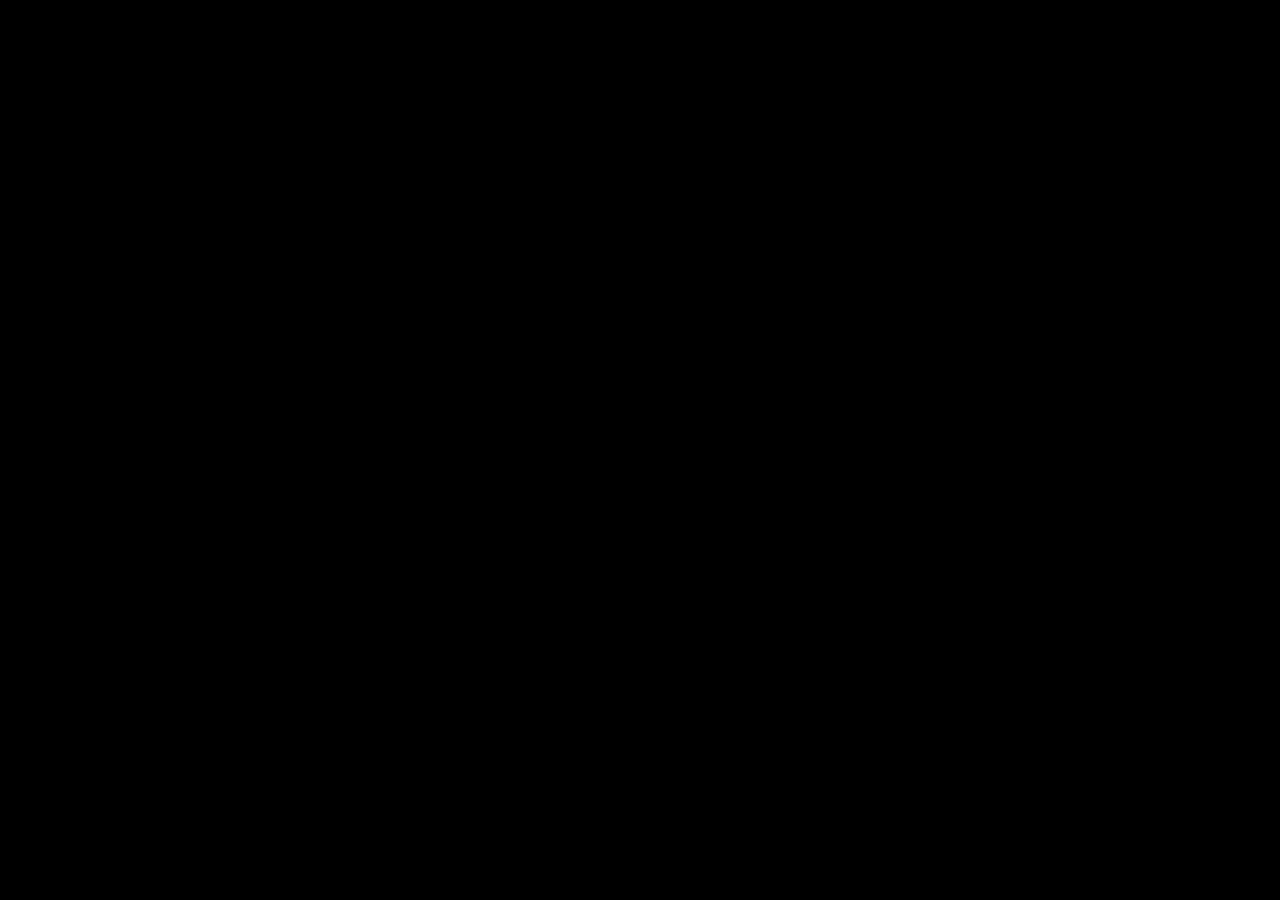
==== commit e654e4ee: "feat: auto-clean retained messages older than 7 days" ====
--- a/pad/index.html
+++ b/pad/index.html
@@ -13,8 +13,8 @@
     <link rel="icon" type="image/png" href="./icons/calc-v3-192.png" />
     <link rel="manifest" href="./manifest.webmanifest" />
     <title>计算器</title>
-    <script type="module" crossorigin src="./assets/index-2XXB16Ni.js"></script>
-    <link rel="stylesheet" crossorigin href="./assets/index-DGTf6h65.css">
+    <script type="module" crossorigin src="./assets/index-gwuGV8C5.js"></script>
+    <link rel="stylesheet" crossorigin href="./assets/index-DdT4C3wL.css">
   </head>
   <body>
     <div id="root"></div>
--- a/pad/assets/index-DdT4C3wL.css
+++ b/pad/assets/index-DdT4C3wL.css
@@ -0,0 +1 @@
+*,:before,:after{--tw-border-spacing-x: 0;--tw-border-spacing-y: 0;--tw-translate-x: 0;--tw-translate-y: 0;--tw-rotate: 0;--tw-skew-x: 0;--tw-skew-y: 0;--tw-scale-x: 1;--tw-scale-y: 1;--tw-pan-x: ;--tw-pan-y: ;--tw-pinch-zoom: ;--tw-scroll-snap-strictness: proximity;--tw-gradient-from-position: ;--tw-gradient-via-position: ;--tw-gradient-to-position: ;--tw-ordinal: ;--tw-slashed-zero: ;--tw-numeric-figure: ;--tw-numeric-spacing: ;--tw-numeric-fraction: ;--tw-ring-inset: ;--tw-ring-offset-width: 0px;--tw-ring-offset-color: #fff;--tw-ring-color: rgb(59 130 246 / .5);--tw-ring-offset-shadow: 0 0 #0000;--tw-ring-shadow: 0 0 #0000;--tw-shadow: 0 0 #0000;--tw-shadow-colored: 0 0 #0000;--tw-blur: ;--tw-brightness: ;--tw-contrast: ;--tw-grayscale: ;--tw-hue-rotate: ;--tw-invert: ;--tw-saturate: ;--tw-sepia: ;--tw-drop-shadow: ;--tw-backdrop-blur: ;--tw-backdrop-brightness: ;--tw-backdrop-contrast: ;--tw-backdrop-grayscale: ;--tw-backdrop-hue-rotate: ;--tw-backdrop-invert: ;--tw-backdrop-opacity: ;--tw-backdrop-saturate: ;--tw-backdrop-sepia: ;--tw-contain-size: ;--tw-contain-layout: ;--tw-contain-paint: ;--tw-contain-style: }::backdrop{--tw-border-spacing-x: 0;--tw-border-spacing-y: 0;--tw-translate-x: 0;--tw-translate-y: 0;--tw-rotate: 0;--tw-skew-x: 0;--tw-skew-y: 0;--tw-scale-x: 1;--tw-scale-y: 1;--tw-pan-x: ;--tw-pan-y: ;--tw-pinch-zoom: ;--tw-scroll-snap-strictness: proximity;--tw-gradient-from-position: ;--tw-gradient-via-position: ;--tw-gradient-to-position: ;--tw-ordinal: ;--tw-slashed-zero: ;--tw-numeric-figure: ;--tw-numeric-spacing: ;--tw-numeric-fraction: ;--tw-ring-inset: ;--tw-ring-offset-width: 0px;--tw-ring-offset-color: #fff;--tw-ring-color: rgb(59 130 246 / .5);--tw-ring-offset-shadow: 0 0 #0000;--tw-ring-shadow: 0 0 #0000;--tw-shadow: 0 0 #0000;--tw-shadow-colored: 0 0 #0000;--tw-blur: ;--tw-brightness: ;--tw-contrast: ;--tw-grayscale: ;--tw-hue-rotate: ;--tw-invert: ;--tw-saturate: ;--tw-sepia: ;--tw-drop-shadow: ;--tw-backdrop-blur: ;--tw-backdrop-brightness: ;--tw-backdrop-contrast: ;--tw-backdrop-grayscale: ;--tw-backdrop-hue-rotate: ;--tw-backdrop-invert: ;--tw-backdrop-opacity: ;--tw-backdrop-saturate: ;--tw-backdrop-sepia: ;--tw-contain-size: ;--tw-contain-layout: ;--tw-contain-paint: ;--tw-contain-style: }*,:before,:after{box-sizing:border-box;border-width:0;border-style:solid;border-color:#e5e7eb}:before,:after{--tw-content: ""}html,:host{line-height:1.5;-webkit-text-size-adjust:100%;-moz-tab-size:4;-o-tab-size:4;tab-size:4;font-family:ui-sans-serif,system-ui,sans-serif,"Apple Color Emoji","Segoe UI Emoji",Segoe UI Symbol,"Noto Color Emoji";font-feature-settings:normal;font-variation-settings:normal;-webkit-tap-highlight-color:transparent}body{margin:0;line-height:inherit}hr{height:0;color:inherit;border-top-width:1px}abbr:where([title]){-webkit-text-decoration:underline dotted;text-decoration:underline dotted}h1,h2,h3,h4,h5,h6{font-size:inherit;font-weight:inherit}a{color:inherit;text-decoration:inherit}b,strong{font-weight:bolder}code,kbd,samp,pre{font-family:ui-monospace,SFMono-Regular,Menlo,Monaco,Consolas,Liberation Mono,Courier New,monospace;font-feature-settings:normal;font-variation-settings:normal;font-size:1em}small{font-size:80%}sub,sup{font-size:75%;line-height:0;position:relative;vertical-align:baseline}sub{bottom:-.25em}sup{top:-.5em}table{text-indent:0;border-color:inherit;border-collapse:collapse}button,input,optgroup,select,textarea{font-family:inherit;font-feature-settings:inherit;font-variation-settings:inherit;font-size:100%;font-weight:inherit;line-height:inherit;letter-spacing:inherit;color:inherit;margin:0;padding:0}button,select{text-transform:none}button,input:where([type=button]),input:where([type=reset]),input:where([type=submit]){-webkit-appearance:button;background-color:transparent;background-image:none}:-moz-focusring{outline:auto}:-moz-ui-invalid{box-shadow:none}progress{vertical-align:baseline}::-webkit-inner-spin-button,::-webkit-outer-spin-button{height:auto}[type=search]{-webkit-appearance:textfield;outline-offset:-2px}::-webkit-search-decoration{-webkit-appearance:none}::-webkit-file-upload-button{-webkit-appearance:button;font:inherit}summary{display:list-item}blockquote,dl,dd,h1,h2,h3,h4,h5,h6,hr,figure,p,pre{margin:0}fieldset{margin:0;padding:0}legend{padding:0}ol,ul,menu{list-style:none;margin:0;padding:0}dialog{padding:0}textarea{resize:vertical}input::-moz-placeholder,textarea::-moz-placeholder{opacity:1;color:#9ca3af}input::placeholder,textarea::placeholder{opacity:1;color:#9ca3af}button,[role=button]{cursor:pointer}:disabled{cursor:default}img,svg,video,canvas,audio,iframe,embed,object{display:block;vertical-align:middle}img,video{max-width:100%;height:auto}[hidden]:where(:not([hidden=until-found])){display:none}:root{--background: 0 0% 100%;--foreground: 240 10% 3.9%;--card: 0 0% 100%;--card-foreground: 240 10% 3.9%;--popover: 0 0% 100%;--popover-foreground: 240 10% 3.9%;--primary: 240 5.9% 10%;--primary-foreground: 0 0% 98%;--secondary: 240 4.8% 95.9%;--secondary-foreground: 240 5.9% 10%;--muted: 240 4.8% 95.9%;--muted-foreground: 240 3.8% 46.1%;--accent: 240 4.8% 95.9%;--accent-foreground: 240 5.9% 10%;--destructive: 0 84.2% 60.2%;--destructive-foreground: 0 0% 98%;--border: 240 5.9% 90%;--input: 240 5.9% 90%;--ring: 240 5.9% 10%;--radius: .625rem;--sidebar-background: 0 0% 98%;--sidebar-foreground: 240 5.3% 26.1%;--sidebar-primary: 240 5.9% 10%;--sidebar-primary-foreground: 0 0% 98%;--sidebar-accent: 240 4.8% 95.9%;--sidebar-accent-foreground: 240 5.9% 10%;--sidebar-border: 220 13% 91%;--sidebar-ring: 217.2 91.2% 59.8%}.dark{--background: 240 10% 3.9%;--foreground: 0 0% 98%;--card: 240 10% 3.9%;--card-foreground: 0 0% 98%;--popover: 240 10% 3.9%;--popover-foreground: 0 0% 98%;--primary: 0 0% 98%;--primary-foreground: 240 5.9% 10%;--secondary: 240 3.7% 15.9%;--secondary-foreground: 0 0% 98%;--muted: 240 3.7% 15.9%;--muted-foreground: 240 5% 64.9%;--accent: 240 3.7% 15.9%;--accent-foreground: 0 0% 98%;--destructive: 0 62.8% 30.6%;--destructive-foreground: 0 0% 98%;--border: 240 3.7% 15.9%;--input: 240 3.7% 15.9%;--ring: 240 4.9% 83.9%;--sidebar-background: 240 5.9% 10%;--sidebar-foreground: 240 4.8% 95.9%;--sidebar-primary: 224.3 76.3% 48%;--sidebar-primary-foreground: 0 0% 100%;--sidebar-accent: 240 3.7% 15.9%;--sidebar-accent-foreground: 240 4.8% 95.9%;--sidebar-border: 240 3.7% 15.9%;--sidebar-ring: 217.2 91.2% 59.8%}*{border-color:hsl(var(--border))}html,body,#root{height:100%;margin:0;padding:0;background:#000;overscroll-behavior:none}body{color:hsl(var(--foreground));-webkit-tap-highlight-color:transparent;-moz-user-select:none;user-select:none;-webkit-user-select:none;touch-action:manipulation}.sr-only{position:absolute;width:1px;height:1px;padding:0;margin:-1px;overflow:hidden;clip:rect(0,0,0,0);white-space:nowrap;border-width:0}.pointer-events-none{pointer-events:none}.visible{visibility:visible}.invisible{visibility:hidden}.fixed{position:fixed}.absolute{position:absolute}.relative{position:relative}.inset-0{inset:0}.inset-x-0{left:0;right:0}.inset-y-0{top:0;bottom:0}.-bottom-10{bottom:-2.5rem}.-bottom-12{bottom:-3rem}.-left-12{left:-3rem}.-right-12{right:-3rem}.-top-12{top:-3rem}.bottom-0{bottom:0}.left-0{left:0}.left-1\/2{left:50%}.left-2{left:.5rem}.left-\[50\%\]{left:50%}.right-0{right:0}.right-1{right:.25rem}.right-2{right:.5rem}.right-3{right:.75rem}.right-4{right:1rem}.top-0{top:0}.top-1\.5{top:.375rem}.top-1\/2{top:50%}.top-3\.5{top:.875rem}.top-4{top:1rem}.top-\[1px\]{top:1px}.top-\[50\%\]{top:50%}.top-\[60\%\]{top:60%}.top-full{top:100%}.isolate{isolation:isolate}.z-10{z-index:10}.z-20{z-index:20}.z-50{z-index:50}.z-\[1\]{z-index:1}.z-\[70\]{z-index:70}.z-\[80\]{z-index:80}.order-first{order:-9999}.order-last{order:9999}.col-span-4{grid-column:span 4 / span 4}.col-start-2{grid-column-start:2}.row-span-2{grid-row:span 2 / span 2}.row-start-1{grid-row-start:1}.\!m-0{margin:0!important}.-mx-1{margin-left:-.25rem;margin-right:-.25rem}.-my-2{margin-top:-.5rem;margin-bottom:-.5rem}.mx-2{margin-left:.5rem;margin-right:.5rem}.mx-3\.5{margin-left:.875rem;margin-right:.875rem}.mx-auto{margin-left:auto;margin-right:auto}.my-0{margin-top:0;margin-bottom:0}.my-0\.5{margin-top:.125rem;margin-bottom:.125rem}.my-1{margin-top:.25rem;margin-bottom:.25rem}.-ml-4{margin-left:-1rem}.-mt-4{margin-top:-1rem}.mb-1{margin-bottom:.25rem}.mb-2{margin-bottom:.5rem}.mb-3{margin-bottom:.75rem}.mb-8{margin-bottom:2rem}.ml-1{margin-left:.25rem}.ml-4{margin-left:1rem}.ml-auto{margin-left:auto}.mt-0\.5{margin-top:.125rem}.mt-1\.5{margin-top:.375rem}.mt-2{margin-top:.5rem}.mt-4{margin-top:1rem}.mt-6{margin-top:1.5rem}.mt-auto{margin-top:auto}.line-clamp-1{overflow:hidden;display:-webkit-box;-webkit-box-orient:vertical;-webkit-line-clamp:1}.line-clamp-2{overflow:hidden;display:-webkit-box;-webkit-box-orient:vertical;-webkit-line-clamp:2}.block{display:block}.flex{display:flex}.inline-flex{display:inline-flex}.table{display:table}.table-caption{display:table-caption}.table-cell{display:table-cell}.table-row{display:table-row}.grid{display:grid}.hidden{display:none}.aspect-square{aspect-ratio:1 / 1}.aspect-video{aspect-ratio:16 / 9}.size-10{width:2.5rem;height:2.5rem}.size-2{width:.5rem;height:.5rem}.size-2\.5{width:.625rem;height:.625rem}.size-3{width:.75rem;height:.75rem}.size-3\.5{width:.875rem;height:.875rem}.size-4{width:1rem;height:1rem}.size-6{width:1.5rem;height:1.5rem}.size-7{width:1.75rem;height:1.75rem}.size-8{width:2rem;height:2rem}.size-9{width:2.25rem;height:2.25rem}.size-auto{width:auto;height:auto}.size-full{width:100%;height:100%}.h-1\.5{height:.375rem}.h-10{height:2.5rem}.h-12{height:3rem}.h-14{height:3.5rem}.h-2{height:.5rem}.h-2\.5{height:.625rem}.h-4{height:1rem}.h-5{height:1.25rem}.h-6{height:1.5rem}.h-7{height:1.75rem}.h-8{height:2rem}.h-9{height:2.25rem}.h-\[1\.15rem\]{height:1.15rem}.h-\[calc\(100\%-1px\)\]{height:calc(100% - 1px)}.h-\[clamp\(56px\,9\.5vh\,84px\)\]{height:clamp(56px,9.5vh,84px)}.h-\[var\(--radix-navigation-menu-viewport-height\)\]{height:var(--radix-navigation-menu-viewport-height)}.h-\[var\(--radix-select-trigger-height\)\]{height:var(--radix-select-trigger-height)}.h-auto{height:auto}.h-full{height:100%}.h-px{height:1px}.h-svh{height:100svh}.max-h-28{max-height:7rem}.max-h-48{max-height:12rem}.max-h-56{max-height:14rem}.max-h-60{max-height:15rem}.max-h-72{max-height:18rem}.max-h-\[300px\]{max-height:300px}.max-h-full{max-height:100%}.min-h-0{min-height:0px}.min-h-16{min-height:4rem}.min-h-4{min-height:1rem}.min-h-dvh{min-height:100dvh}.min-h-svh{min-height:100svh}.w-0{width:0px}.w-1{width:.25rem}.w-10{width:2.5rem}.w-14{width:3.5rem}.w-2{width:.5rem}.w-2\.5{width:.625rem}.w-3{width:.75rem}.w-3\/4{width:75%}.w-4{width:1rem}.w-40{width:10rem}.w-44{width:11rem}.w-5{width:1.25rem}.w-64{width:16rem}.w-72{width:18rem}.w-8{width:2rem}.w-9{width:2.25rem}.w-\[100px\]{width:100px}.w-auto{width:auto}.w-fit{width:-moz-fit-content;width:fit-content}.w-full{width:100%}.w-max{width:-moz-max-content;width:max-content}.w-px{width:1px}.min-w-0{min-width:0px}.min-w-10{min-width:2.5rem}.min-w-5{min-width:1.25rem}.min-w-8{min-width:2rem}.min-w-9{min-width:2.25rem}.min-w-\[12rem\]{min-width:12rem}.min-w-\[8rem\]{min-width:8rem}.min-w-\[var\(--radix-select-trigger-width\)\]{min-width:var(--radix-select-trigger-width)}.max-w-28{max-width:7rem}.max-w-\[70\%\]{max-width:70%}.max-w-\[calc\(100\%-2rem\)\]{max-width:calc(100% - 2rem)}.max-w-full{max-width:100%}.max-w-max{max-width:-moz-max-content;max-width:max-content}.max-w-sm{max-width:24rem}.max-w-xs{max-width:20rem}.flex-1{flex:1 1 0%}.shrink-0{flex-shrink:0}.grow{flex-grow:1}.grow-0{flex-grow:0}.basis-full{flex-basis:100%}.caption-bottom{caption-side:bottom}.border-collapse{border-collapse:collapse}.-translate-x-1\/2{--tw-translate-x: -50%;transform:translate(var(--tw-translate-x),var(--tw-translate-y)) rotate(var(--tw-rotate)) skew(var(--tw-skew-x)) skewY(var(--tw-skew-y)) scaleX(var(--tw-scale-x)) scaleY(var(--tw-scale-y))}.-translate-x-px{--tw-translate-x: -1px;transform:translate(var(--tw-translate-x),var(--tw-translate-y)) rotate(var(--tw-rotate)) skew(var(--tw-skew-x)) skewY(var(--tw-skew-y)) scaleX(var(--tw-scale-x)) scaleY(var(--tw-scale-y))}.-translate-y-1\/2{--tw-translate-y: -50%;transform:translate(var(--tw-translate-x),var(--tw-translate-y)) rotate(var(--tw-rotate)) skew(var(--tw-skew-x)) skewY(var(--tw-skew-y)) scaleX(var(--tw-scale-x)) scaleY(var(--tw-scale-y))}.translate-x-\[-50\%\]{--tw-translate-x: -50%;transform:translate(var(--tw-translate-x),var(--tw-translate-y)) rotate(var(--tw-rotate)) skew(var(--tw-skew-x)) skewY(var(--tw-skew-y)) scaleX(var(--tw-scale-x)) scaleY(var(--tw-scale-y))}.translate-x-px{--tw-translate-x: 1px;transform:translate(var(--tw-translate-x),var(--tw-translate-y)) rotate(var(--tw-rotate)) skew(var(--tw-skew-x)) skewY(var(--tw-skew-y)) scaleX(var(--tw-scale-x)) scaleY(var(--tw-scale-y))}.translate-y-0\.5{--tw-translate-y: .125rem;transform:translate(var(--tw-translate-x),var(--tw-translate-y)) rotate(var(--tw-rotate)) skew(var(--tw-skew-x)) skewY(var(--tw-skew-y)) scaleX(var(--tw-scale-x)) scaleY(var(--tw-scale-y))}.translate-y-\[-50\%\]{--tw-translate-y: -50%;transform:translate(var(--tw-translate-x),var(--tw-translate-y)) rotate(var(--tw-rotate)) skew(var(--tw-skew-x)) skewY(var(--tw-skew-y)) scaleX(var(--tw-scale-x)) scaleY(var(--tw-scale-y))}.translate-y-\[calc\(-50\%_-_2px\)\]{--tw-translate-y: calc(-50% - 2px) ;transform:translate(var(--tw-translate-x),var(--tw-translate-y)) rotate(var(--tw-rotate)) skew(var(--tw-skew-x)) skewY(var(--tw-skew-y)) scaleX(var(--tw-scale-x)) scaleY(var(--tw-scale-y))}.rotate-45{--tw-rotate: 45deg;transform:translate(var(--tw-translate-x),var(--tw-translate-y)) rotate(var(--tw-rotate)) skew(var(--tw-skew-x)) skewY(var(--tw-skew-y)) scaleX(var(--tw-scale-x)) scaleY(var(--tw-scale-y))}.rotate-90{--tw-rotate: 90deg;transform:translate(var(--tw-translate-x),var(--tw-translate-y)) rotate(var(--tw-rotate)) skew(var(--tw-skew-x)) skewY(var(--tw-skew-y)) scaleX(var(--tw-scale-x)) scaleY(var(--tw-scale-y))}.transform{transform:translate(var(--tw-translate-x),var(--tw-translate-y)) rotate(var(--tw-rotate)) skew(var(--tw-skew-x)) skewY(var(--tw-skew-y)) scaleX(var(--tw-scale-x)) scaleY(var(--tw-scale-y))}@keyframes caret-blink{0%,70%,to{opacity:1}20%,50%{opacity:0}}.animate-caret-blink{animation:caret-blink 1.25s ease-out infinite}@keyframes pulse{50%{opacity:.5}}.animate-pulse{animation:pulse 2s cubic-bezier(.4,0,.6,1) infinite}@keyframes spin{to{transform:rotate(360deg)}}.animate-spin{animation:spin 1s linear infinite}.cursor-default{cursor:default}.cursor-pointer{cursor:pointer}.cursor-text{cursor:text}.touch-none{touch-action:none}.select-none{-webkit-user-select:none;-moz-user-select:none;user-select:none}.resize-none{resize:none}.scroll-my-1{scroll-margin-top:.25rem;scroll-margin-bottom:.25rem}.scroll-py-1{scroll-padding-top:.25rem;scroll-padding-bottom:.25rem}.list-disc{list-style-type:disc}.list-none{list-style-type:none}.auto-rows-min{grid-auto-rows:min-content}.grid-cols-4{grid-template-columns:repeat(4,minmax(0,1fr))}.grid-cols-8{grid-template-columns:repeat(8,minmax(0,1fr))}.grid-cols-\[0_1fr\]{grid-template-columns:0 1fr}.grid-rows-\[auto_auto\]{grid-template-rows:auto auto}.flex-row{flex-direction:row}.flex-row-reverse{flex-direction:row-reverse}.flex-col{flex-direction:column}.flex-col-reverse{flex-direction:column-reverse}.flex-wrap{flex-wrap:wrap}.place-content-center{place-content:center}.items-start{align-items:flex-start}.items-end{align-items:flex-end}.items-center{align-items:center}.items-baseline{align-items:baseline}.items-stretch{align-items:stretch}.justify-start{justify-content:flex-start}.justify-end{justify-content:flex-end}.justify-center{justify-content:center}.justify-between{justify-content:space-between}.justify-items-start{justify-items:start}.gap-0\.5{gap:.125rem}.gap-1{gap:.25rem}.gap-1\.5{gap:.375rem}.gap-2{gap:.5rem}.gap-2\.5{gap:.625rem}.gap-3{gap:.75rem}.gap-4{gap:1rem}.gap-5{gap:1.25rem}.gap-6{gap:1.5rem}.gap-7{gap:1.75rem}.gap-\[--spacing\(var\(--gap\)\)\]{gap:var(--spacing(var(--gap)))}.gap-y-0\.5{row-gap:.125rem}.space-y-2>:not([hidden])~:not([hidden]){--tw-space-y-reverse: 0;margin-top:calc(.5rem * calc(1 - var(--tw-space-y-reverse)));margin-bottom:calc(.5rem * var(--tw-space-y-reverse))}.space-y-4>:not([hidden])~:not([hidden]){--tw-space-y-reverse: 0;margin-top:calc(1rem * calc(1 - var(--tw-space-y-reverse)));margin-bottom:calc(1rem * var(--tw-space-y-reverse))}.self-start{align-self:flex-start}.self-center{align-self:center}.self-stretch{align-self:stretch}.justify-self-end{justify-self:end}.overflow-auto{overflow:auto}.overflow-hidden{overflow:hidden}.overflow-x-auto{overflow-x:auto}.overflow-y-auto{overflow-y:auto}.overflow-x-hidden{overflow-x:hidden}.truncate{overflow:hidden;text-overflow:ellipsis;white-space:nowrap}.whitespace-nowrap{white-space:nowrap}.text-balance{text-wrap:balance}.break-words{overflow-wrap:break-word}.break-all{word-break:break-all}.rounded{border-radius:.25rem}.rounded-2xl{border-radius:1rem}.rounded-\[2px\]{border-radius:2px}.rounded-\[4px\]{border-radius:4px}.rounded-\[calc\(var\(--radius\)-5px\)\]{border-radius:calc(var(--radius) - 5px)}.rounded-\[inherit\]{border-radius:inherit}.rounded-full{border-radius:9999px}.rounded-lg{border-radius:var(--radius)}.rounded-md{border-radius:calc(var(--radius) - 2px)}.rounded-none{border-radius:0}.rounded-sm{border-radius:calc(var(--radius) - 4px)}.rounded-xl{border-radius:calc(var(--radius) + 4px)}.rounded-xs{border-radius:calc(var(--radius) - 6px)}.rounded-l-md{border-top-left-radius:calc(var(--radius) - 2px);border-bottom-left-radius:calc(var(--radius) - 2px)}.rounded-r-md{border-top-right-radius:calc(var(--radius) - 2px);border-bottom-right-radius:calc(var(--radius) - 2px)}.rounded-tl-sm{border-top-left-radius:calc(var(--radius) - 4px)}.border{border-width:1px}.border-0{border-width:0px}.border-\[1\.5px\]{border-width:1.5px}.border-y{border-top-width:1px;border-bottom-width:1px}.border-b{border-bottom-width:1px}.border-l{border-left-width:1px}.border-r{border-right-width:1px}.border-t{border-top-width:1px}.border-dashed{border-style:dashed}.border-black\/10{border-color:#0000001a}.border-black\/5{border-color:#0000000d}.border-border{border-color:hsl(var(--border))}.border-border\/50{border-color:hsl(var(--border) / .5)}.border-input{border-color:hsl(var(--input))}.border-primary{border-color:hsl(var(--primary))}.border-sidebar-border{border-color:hsl(var(--sidebar-border))}.border-transparent{border-color:transparent}.border-l-transparent{border-left-color:transparent}.border-t-transparent{border-top-color:transparent}.bg-\[\#07c160\]{--tw-bg-opacity: 1;background-color:rgb(7 193 96 / var(--tw-bg-opacity, 1))}.bg-\[\#07c160\]\/15{background-color:#07c16026}.bg-\[\#333333\]{--tw-bg-opacity: 1;background-color:rgb(51 51 51 / var(--tw-bg-opacity, 1))}.bg-\[\#576b95\]{--tw-bg-opacity: 1;background-color:rgb(87 107 149 / var(--tw-bg-opacity, 1))}.bg-\[\#95ec69\]{--tw-bg-opacity: 1;background-color:rgb(149 236 105 / var(--tw-bg-opacity, 1))}.bg-\[\#a5a5a5\]{--tw-bg-opacity: 1;background-color:rgb(165 165 165 / var(--tw-bg-opacity, 1))}.bg-\[\#ededed\]{--tw-bg-opacity: 1;background-color:rgb(237 237 237 / var(--tw-bg-opacity, 1))}.bg-\[\#f7f7f7\]{--tw-bg-opacity: 1;background-color:rgb(247 247 247 / var(--tw-bg-opacity, 1))}.bg-\[\#ff9f0a\]{--tw-bg-opacity: 1;background-color:rgb(255 159 10 / var(--tw-bg-opacity, 1))}.bg-accent{background-color:hsl(var(--accent))}.bg-background{background-color:hsl(var(--background))}.bg-black{--tw-bg-opacity: 1;background-color:rgb(0 0 0 / var(--tw-bg-opacity, 1))}.bg-black\/10{background-color:#0000001a}.bg-black\/40{background-color:#0006}.bg-black\/5{background-color:#0000000d}.bg-black\/50{background-color:#00000080}.bg-black\/70{background-color:#000000b3}.bg-black\/80{background-color:#000c}.bg-black\/95{background-color:#000000f2}.bg-border{background-color:hsl(var(--border))}.bg-card{background-color:hsl(var(--card))}.bg-destructive{--tw-bg-opacity: 1;background-color:hsl(var(--destructive) / var(--tw-bg-opacity, 1))}.bg-foreground{background-color:hsl(var(--foreground))}.bg-input{background-color:hsl(var(--input))}.bg-muted{background-color:hsl(var(--muted))}.bg-muted\/50{background-color:hsl(var(--muted) / .5)}.bg-popover{background-color:hsl(var(--popover))}.bg-primary{background-color:hsl(var(--primary))}.bg-primary\/20{background-color:hsl(var(--primary) / .2)}.bg-secondary{background-color:hsl(var(--secondary))}.bg-sidebar{background-color:hsl(var(--sidebar-background))}.bg-sidebar-border{background-color:hsl(var(--sidebar-border))}.bg-transparent{background-color:transparent}.bg-white{--tw-bg-opacity: 1;background-color:rgb(255 255 255 / var(--tw-bg-opacity, 1))}.fill-current{fill:currentColor}.fill-foreground{fill:hsl(var(--foreground))}.fill-primary{fill:hsl(var(--primary))}.object-contain{-o-object-fit:contain;object-fit:contain}.object-cover{-o-object-fit:cover;object-fit:cover}.p-0{padding:0}.p-1{padding:.25rem}.p-2{padding:.5rem}.p-3{padding:.75rem}.p-4{padding:1rem}.p-6{padding:1.5rem}.p-\[3px\]{padding:3px}.p-px{padding:1px}.px-1{padding-left:.25rem;padding-right:.25rem}.px-1\.5{padding-left:.375rem;padding-right:.375rem}.px-2{padding-left:.5rem;padding-right:.5rem}.px-2\.5{padding-left:.625rem;padding-right:.625rem}.px-3{padding-left:.75rem;padding-right:.75rem}.px-4{padding-left:1rem;padding-right:1rem}.px-6{padding-left:1.5rem;padding-right:1.5rem}.px-8{padding-left:2rem;padding-right:2rem}.py-0\.5{padding-top:.125rem;padding-bottom:.125rem}.py-1{padding-top:.25rem;padding-bottom:.25rem}.py-1\.5{padding-top:.375rem;padding-bottom:.375rem}.py-2{padding-top:.5rem;padding-bottom:.5rem}.py-2\.5{padding-top:.625rem;padding-bottom:.625rem}.py-3{padding-top:.75rem;padding-bottom:.75rem}.py-3\.5{padding-top:.875rem;padding-bottom:.875rem}.py-4{padding-top:1rem;padding-bottom:1rem}.py-6{padding-top:1.5rem;padding-bottom:1.5rem}.pb-1{padding-bottom:.25rem}.pb-2{padding-bottom:.5rem}.pb-3{padding-bottom:.75rem}.pb-4{padding-bottom:1rem}.pl-2{padding-left:.5rem}.pl-3{padding-left:.75rem}.pl-4{padding-left:1rem}.pl-8{padding-left:2rem}.pr-1{padding-right:.25rem}.pr-2{padding-right:.5rem}.pr-2\.5{padding-right:.625rem}.pr-3{padding-right:.75rem}.pr-8{padding-right:2rem}.pt-0{padding-top:0}.pt-1{padding-top:.25rem}.pt-20{padding-top:5rem}.pt-3{padding-top:.75rem}.pt-4{padding-top:1rem}.text-left{text-align:left}.text-center{text-align:center}.text-right{text-align:right}.align-middle{vertical-align:middle}.font-mono{font-family:ui-monospace,SFMono-Regular,Menlo,Monaco,Consolas,Liberation Mono,Courier New,monospace}.font-sans{font-family:ui-sans-serif,system-ui,sans-serif,"Apple Color Emoji","Segoe UI Emoji",Segoe UI Symbol,"Noto Color Emoji"}.text-2xl{font-size:1.5rem;line-height:2rem}.text-3xl{font-size:1.875rem;line-height:2.25rem}.text-4xl{font-size:2.25rem;line-height:2.5rem}.text-5xl{font-size:3rem;line-height:1}.text-6xl{font-size:3.75rem;line-height:1}.text-\[0\.8rem\]{font-size:.8rem}.text-\[10px\]{font-size:10px}.text-\[11px\]{font-size:11px}.text-\[15px\]{font-size:15px}.text-\[16px\]{font-size:16px}.text-base{font-size:1rem;line-height:1.5rem}.text-lg{font-size:1.125rem;line-height:1.75rem}.text-sm{font-size:.875rem;line-height:1.25rem}.text-sm\/relaxed{font-size:.875rem;line-height:1.625}.text-xl{font-size:1.25rem;line-height:1.75rem}.text-xs{font-size:.75rem;line-height:1rem}.font-bold{font-weight:700}.font-light{font-weight:300}.font-medium{font-weight:500}.font-normal{font-weight:400}.font-semibold{font-weight:600}.tabular-nums{--tw-numeric-spacing: tabular-nums;font-variant-numeric:var(--tw-ordinal) var(--tw-slashed-zero) var(--tw-numeric-figure) var(--tw-numeric-spacing) var(--tw-numeric-fraction)}.leading-6{line-height:1.5rem}.leading-7{line-height:1.75rem}.leading-none{line-height:1}.leading-normal{line-height:1.5}.leading-relaxed{line-height:1.625}.leading-snug{line-height:1.375}.leading-tight{line-height:1.25}.tracking-tight{letter-spacing:-.025em}.tracking-widest{letter-spacing:.1em}.text-\[\#07c160\]{--tw-text-opacity: 1;color:rgb(7 193 96 / var(--tw-text-opacity, 1))}.text-\[\#576b95\]{--tw-text-opacity: 1;color:rgb(87 107 149 / var(--tw-text-opacity, 1))}.text-\[\#e64340\]{--tw-text-opacity: 1;color:rgb(230 67 64 / var(--tw-text-opacity, 1))}.text-\[\#ff9f0a\]{--tw-text-opacity: 1;color:rgb(255 159 10 / var(--tw-text-opacity, 1))}.text-accent-foreground{color:hsl(var(--accent-foreground))}.text-background{color:hsl(var(--background))}.text-black{--tw-text-opacity: 1;color:rgb(0 0 0 / var(--tw-text-opacity, 1))}.text-black\/30{color:#0000004d}.text-black\/35{color:#00000059}.text-black\/40{color:#0006}.text-black\/50{color:#00000080}.text-black\/55{color:#0000008c}.text-black\/60{color:#0009}.text-black\/70{color:#000000b3}.text-black\/75{color:#000000bf}.text-card-foreground{color:hsl(var(--card-foreground))}.text-current{color:currentColor}.text-destructive{--tw-text-opacity: 1;color:hsl(var(--destructive) / var(--tw-text-opacity, 1))}.text-foreground{color:hsl(var(--foreground))}.text-muted-foreground{color:hsl(var(--muted-foreground))}.text-popover-foreground{color:hsl(var(--popover-foreground))}.text-primary{color:hsl(var(--primary))}.text-primary-foreground{color:hsl(var(--primary-foreground))}.text-secondary-foreground{color:hsl(var(--secondary-foreground))}.text-sidebar-foreground{color:hsl(var(--sidebar-foreground))}.text-sidebar-foreground\/70{color:hsl(var(--sidebar-foreground) / .7)}.text-white{--tw-text-opacity: 1;color:rgb(255 255 255 / var(--tw-text-opacity, 1))}.text-white\/80{color:#fffc}.underline{text-decoration-line:underline}.underline-offset-2{text-underline-offset:2px}.underline-offset-4{text-underline-offset:4px}.opacity-0{opacity:0}.opacity-50{opacity:.5}.opacity-70{opacity:.7}.shadow{--tw-shadow: 0 1px 3px 0 rgb(0 0 0 / .1), 0 1px 2px -1px rgb(0 0 0 / .1);--tw-shadow-colored: 0 1px 3px 0 var(--tw-shadow-color), 0 1px 2px -1px var(--tw-shadow-color);box-shadow:var(--tw-ring-offset-shadow, 0 0 #0000),var(--tw-ring-shadow, 0 0 #0000),var(--tw-shadow)}.shadow-\[0_0_0_1px_hsl\(var\(--sidebar-border\)\)\]{--tw-shadow: 0 0 0 1px hsl(var(--sidebar-border));--tw-shadow-colored: 0 0 0 1px var(--tw-shadow-color);box-shadow:var(--tw-ring-offset-shadow, 0 0 #0000),var(--tw-ring-shadow, 0 0 #0000),var(--tw-shadow)}.shadow-lg{--tw-shadow: 0 10px 15px -3px rgb(0 0 0 / .1), 0 4px 6px -4px rgb(0 0 0 / .1);--tw-shadow-colored: 0 10px 15px -3px var(--tw-shadow-color), 0 4px 6px -4px var(--tw-shadow-color);box-shadow:var(--tw-ring-offset-shadow, 0 0 #0000),var(--tw-ring-shadow, 0 0 #0000),var(--tw-shadow)}.shadow-md{--tw-shadow: 0 4px 6px -1px rgb(0 0 0 / .1), 0 2px 4px -2px rgb(0 0 0 / .1);--tw-shadow-colored: 0 4px 6px -1px var(--tw-shadow-color), 0 2px 4px -2px var(--tw-shadow-color);box-shadow:var(--tw-ring-offset-shadow, 0 0 #0000),var(--tw-ring-shadow, 0 0 #0000),var(--tw-shadow)}.shadow-none{--tw-shadow: 0 0 #0000;--tw-shadow-colored: 0 0 #0000;box-shadow:var(--tw-ring-offset-shadow, 0 0 #0000),var(--tw-ring-shadow, 0 0 #0000),var(--tw-shadow)}.shadow-sm{--tw-shadow: 0 1px 2px 0 rgb(0 0 0 / .05);--tw-shadow-colored: 0 1px 2px 0 var(--tw-shadow-color);box-shadow:var(--tw-ring-offset-shadow, 0 0 #0000),var(--tw-ring-shadow, 0 0 #0000),var(--tw-shadow)}.shadow-xl{--tw-shadow: 0 20px 25px -5px rgb(0 0 0 / .1), 0 8px 10px -6px rgb(0 0 0 / .1);--tw-shadow-colored: 0 20px 25px -5px var(--tw-shadow-color), 0 8px 10px -6px var(--tw-shadow-color);box-shadow:var(--tw-ring-offset-shadow, 0 0 #0000),var(--tw-ring-shadow, 0 0 #0000),var(--tw-shadow)}.shadow-xs{--tw-shadow: 0 1px 2px 0 rgb(0 0 0 / .05);--tw-shadow-colored: 0 1px 2px 0 var(--tw-shadow-color);box-shadow:var(--tw-ring-offset-shadow, 0 0 #0000),var(--tw-ring-shadow, 0 0 #0000),var(--tw-shadow)}.outline-none{outline:2px solid transparent;outline-offset:2px}.outline{outline-style:solid}.ring-0{--tw-ring-offset-shadow: var(--tw-ring-inset) 0 0 0 var(--tw-ring-offset-width) var(--tw-ring-offset-color);--tw-ring-shadow: var(--tw-ring-inset) 0 0 0 calc(0px + var(--tw-ring-offset-width)) var(--tw-ring-color);box-shadow:var(--tw-ring-offset-shadow),var(--tw-ring-shadow),var(--tw-shadow, 0 0 #0000)}.ring-2{--tw-ring-offset-shadow: var(--tw-ring-inset) 0 0 0 var(--tw-ring-offset-width) var(--tw-ring-offset-color);--tw-ring-shadow: var(--tw-ring-inset) 0 0 0 calc(2px + var(--tw-ring-offset-width)) var(--tw-ring-color);box-shadow:var(--tw-ring-offset-shadow),var(--tw-ring-shadow),var(--tw-shadow, 0 0 #0000)}.ring-\[\#07c160\]{--tw-ring-opacity: 1;--tw-ring-color: rgb(7 193 96 / var(--tw-ring-opacity, 1))}.ring-ring\/50{--tw-ring-color: hsl(var(--ring) / .5)}.ring-sidebar-ring{--tw-ring-color: hsl(var(--sidebar-ring))}.ring-offset-background{--tw-ring-offset-color: hsl(var(--background))}.blur{--tw-blur: blur(8px);filter:var(--tw-blur) var(--tw-brightness) var(--tw-contrast) var(--tw-grayscale) var(--tw-hue-rotate) var(--tw-invert) var(--tw-saturate) var(--tw-sepia) var(--tw-drop-shadow)}.filter{filter:var(--tw-blur) var(--tw-brightness) var(--tw-contrast) var(--tw-grayscale) var(--tw-hue-rotate) var(--tw-invert) var(--tw-saturate) var(--tw-sepia) var(--tw-drop-shadow)}.transition{transition-property:color,background-color,border-color,text-decoration-color,fill,stroke,opacity,box-shadow,transform,filter,backdrop-filter;transition-timing-function:cubic-bezier(.4,0,.2,1);transition-duration:.15s}.transition-\[color\,box-shadow\]{transition-property:color,box-shadow;transition-timing-function:cubic-bezier(.4,0,.2,1);transition-duration:.15s}.transition-\[left\,right\,width\]{transition-property:left,right,width;transition-timing-function:cubic-bezier(.4,0,.2,1);transition-duration:.15s}.transition-\[margin\,opacity\]{transition-property:margin,opacity;transition-timing-function:cubic-bezier(.4,0,.2,1);transition-duration:.15s}.transition-\[width\,height\,padding\]{transition-property:width,height,padding;transition-timing-function:cubic-bezier(.4,0,.2,1);transition-duration:.15s}.transition-\[width\]{transition-property:width;transition-timing-function:cubic-bezier(.4,0,.2,1);transition-duration:.15s}.transition-all{transition-property:all;transition-timing-function:cubic-bezier(.4,0,.2,1);transition-duration:.15s}.transition-colors{transition-property:color,background-color,border-color,text-decoration-color,fill,stroke;transition-timing-function:cubic-bezier(.4,0,.2,1);transition-duration:.15s}.transition-none{transition-property:none}.transition-opacity{transition-property:opacity;transition-timing-function:cubic-bezier(.4,0,.2,1);transition-duration:.15s}.transition-shadow{transition-property:box-shadow;transition-timing-function:cubic-bezier(.4,0,.2,1);transition-duration:.15s}.transition-transform{transition-property:transform;transition-timing-function:cubic-bezier(.4,0,.2,1);transition-duration:.15s}.duration-100{transition-duration:.1s}.duration-1000{transition-duration:1s}.duration-200{transition-duration:.2s}.duration-300{transition-duration:.3s}.duration-75{transition-duration:75ms}.ease-in{transition-timing-function:cubic-bezier(.4,0,1,1)}.ease-in-out{transition-timing-function:cubic-bezier(.4,0,.2,1)}.ease-linear{transition-timing-function:linear}@keyframes enter{0%{opacity:var(--tw-enter-opacity, 1);transform:translate3d(var(--tw-enter-translate-x, 0),var(--tw-enter-translate-y, 0),0) scale3d(var(--tw-enter-scale, 1),var(--tw-enter-scale, 1),var(--tw-enter-scale, 1)) rotate(var(--tw-enter-rotate, 0))}}@keyframes exit{to{opacity:var(--tw-exit-opacity, 1);transform:translate3d(var(--tw-exit-translate-x, 0),var(--tw-exit-translate-y, 0),0) scale3d(var(--tw-exit-scale, 1),var(--tw-exit-scale, 1),var(--tw-exit-scale, 1)) rotate(var(--tw-exit-rotate, 0))}}.animate-in{animation-name:enter;animation-duration:.15s;--tw-enter-opacity: initial;--tw-enter-scale: initial;--tw-enter-rotate: initial;--tw-enter-translate-x: initial;--tw-enter-translate-y: initial}.fade-in-0{--tw-enter-opacity: 0}.zoom-in-95{--tw-enter-scale: .95}.duration-100{animation-duration:.1s}.duration-1000{animation-duration:1s}.duration-200{animation-duration:.2s}.duration-300{animation-duration:.3s}.duration-75{animation-duration:75ms}.ease-in{animation-timing-function:cubic-bezier(.4,0,1,1)}.ease-in-out{animation-timing-function:cubic-bezier(.4,0,.2,1)}.ease-linear{animation-timing-function:linear}.\[--cell-size\:--spacing\(8\)\]{--cell-size: var(--spacing(8))}.\[-webkit-touch-callout\:none\]{-webkit-touch-callout:none}.privacy-hide #root{display:none!important}html,body,#root{height:100%}body{overscroll-behavior:none}.app-fill{position:fixed;top:0;left:0;right:0;width:100%;height:100vh;height:100dvh}@keyframes pat-pop{0%{transform:scale(.4);opacity:0}60%{transform:scale(1.18)}to{transform:scale(1);opacity:1}}.animate-pat-pop{animation:pat-pop .35s ease-out both}@keyframes pat-shake{0%,to{transform:translate(0)}20%{transform:translate(-6px)}40%{transform:translate(5px)}60%{transform:translate(-3px)}80%{transform:translate(2px)}}.animate-pat-shake{animation:pat-shake .4s ease-in-out}.selection\:bg-primary *::-moz-selection{background-color:hsl(var(--primary))}.selection\:bg-primary *::selection{background-color:hsl(var(--primary))}.selection\:text-primary-foreground *::-moz-selection{color:hsl(var(--primary-foreground))}.selection\:text-primary-foreground *::selection{color:hsl(var(--primary-foreground))}.selection\:bg-primary::-moz-selection{background-color:hsl(var(--primary))}.selection\:bg-primary::selection{background-color:hsl(var(--primary))}.selection\:text-primary-foreground::-moz-selection{color:hsl(var(--primary-foreground))}.selection\:text-primary-foreground::selection{color:hsl(var(--primary-foreground))}.file\:inline-flex::file-selector-button{display:inline-flex}.file\:h-7::file-selector-button{height:1.75rem}.file\:border-0::file-selector-button{border-width:0px}.file\:bg-transparent::file-selector-button{background-color:transparent}.file\:text-sm::file-selector-button{font-size:.875rem;line-height:1.25rem}.file\:font-medium::file-selector-button{font-weight:500}.file\:text-foreground::file-selector-button{color:hsl(var(--foreground))}.placeholder\:text-black\/30::-moz-placeholder{color:#0000004d}.placeholder\:text-black\/30::placeholder{color:#0000004d}.placeholder\:text-muted-foreground::-moz-placeholder{color:hsl(var(--muted-foreground))}.placeholder\:text-muted-foreground::placeholder{color:hsl(var(--muted-foreground))}.after\:absolute:after{content:var(--tw-content);position:absolute}.after\:-inset-2:after{content:var(--tw-content);inset:-.5rem}.after\:inset-y-0:after{content:var(--tw-content);top:0;bottom:0}.after\:left-1\/2:after{content:var(--tw-content);left:50%}.after\:w-1:after{content:var(--tw-content);width:.25rem}.after\:w-\[2px\]:after{content:var(--tw-content);width:2px}.after\:-translate-x-1\/2:after{content:var(--tw-content);--tw-translate-x: -50%;transform:translate(var(--tw-translate-x),var(--tw-translate-y)) rotate(var(--tw-rotate)) skew(var(--tw-skew-x)) skewY(var(--tw-skew-y)) scaleX(var(--tw-scale-x)) scaleY(var(--tw-scale-y))}.first\:rounded-l-md:first-child{border-top-left-radius:calc(var(--radius) - 2px);border-bottom-left-radius:calc(var(--radius) - 2px)}.first\:border-l:first-child{border-left-width:1px}.last\:mt-0:last-child{margin-top:0}.last\:rounded-r-md:last-child{border-top-right-radius:calc(var(--radius) - 2px);border-bottom-right-radius:calc(var(--radius) - 2px)}.last\:border-b-0:last-child{border-bottom-width:0px}.hover\:bg-accent:hover{background-color:hsl(var(--accent))}.hover\:bg-destructive\/90:hover{background-color:hsl(var(--destructive) / .9)}.hover\:bg-muted:hover{background-color:hsl(var(--muted))}.hover\:bg-muted\/50:hover{background-color:hsl(var(--muted) / .5)}.hover\:bg-primary\/90:hover{background-color:hsl(var(--primary) / .9)}.hover\:bg-secondary\/80:hover{background-color:hsl(var(--secondary) / .8)}.hover\:bg-sidebar-accent:hover{background-color:hsl(var(--sidebar-accent))}.hover\:text-accent-foreground:hover{color:hsl(var(--accent-foreground))}.hover\:text-foreground:hover{color:hsl(var(--foreground))}.hover\:text-muted-foreground:hover{color:hsl(var(--muted-foreground))}.hover\:text-sidebar-accent-foreground:hover{color:hsl(var(--sidebar-accent-foreground))}.hover\:underline:hover{text-decoration-line:underline}.hover\:opacity-100:hover{opacity:1}.hover\:shadow-\[0_0_0_1px_hsl\(var\(--sidebar-accent\)\)\]:hover{--tw-shadow: 0 0 0 1px hsl(var(--sidebar-accent));--tw-shadow-colored: 0 0 0 1px var(--tw-shadow-color);box-shadow:var(--tw-ring-offset-shadow, 0 0 #0000),var(--tw-ring-shadow, 0 0 #0000),var(--tw-shadow)}.hover\:ring-4:hover{--tw-ring-offset-shadow: var(--tw-ring-inset) 0 0 0 var(--tw-ring-offset-width) var(--tw-ring-offset-color);--tw-ring-shadow: var(--tw-ring-inset) 0 0 0 calc(4px + var(--tw-ring-offset-width)) var(--tw-ring-color);box-shadow:var(--tw-ring-offset-shadow),var(--tw-ring-shadow),var(--tw-shadow, 0 0 #0000)}.hover\:after\:bg-sidebar-border:hover:after{content:var(--tw-content);background-color:hsl(var(--sidebar-border))}.focus\:z-10:focus{z-index:10}.focus\:border-\[\#07c160\]:focus{--tw-border-opacity: 1;border-color:rgb(7 193 96 / var(--tw-border-opacity, 1))}.focus\:bg-accent:focus{background-color:hsl(var(--accent))}.focus\:text-accent-foreground:focus{color:hsl(var(--accent-foreground))}.focus\:ring-2:focus{--tw-ring-offset-shadow: var(--tw-ring-inset) 0 0 0 var(--tw-ring-offset-width) var(--tw-ring-offset-color);--tw-ring-shadow: var(--tw-ring-inset) 0 0 0 calc(2px + var(--tw-ring-offset-width)) var(--tw-ring-color);box-shadow:var(--tw-ring-offset-shadow),var(--tw-ring-shadow),var(--tw-shadow, 0 0 #0000)}.focus\:ring-ring:focus{--tw-ring-color: hsl(var(--ring))}.focus\:ring-offset-2:focus{--tw-ring-offset-width: 2px}.focus-visible\:z-10:focus-visible{z-index:10}.focus-visible\:border-ring:focus-visible{border-color:hsl(var(--ring))}.focus-visible\:outline-1:focus-visible{outline-width:1px}.focus-visible\:outline-ring:focus-visible{outline-color:hsl(var(--ring))}.focus-visible\:ring-0:focus-visible{--tw-ring-offset-shadow: var(--tw-ring-inset) 0 0 0 var(--tw-ring-offset-width) var(--tw-ring-offset-color);--tw-ring-shadow: var(--tw-ring-inset) 0 0 0 calc(0px + var(--tw-ring-offset-width)) var(--tw-ring-color);box-shadow:var(--tw-ring-offset-shadow),var(--tw-ring-shadow),var(--tw-shadow, 0 0 #0000)}.focus-visible\:ring-1:focus-visible{--tw-ring-offset-shadow: var(--tw-ring-inset) 0 0 0 var(--tw-ring-offset-width) var(--tw-ring-offset-color);--tw-ring-shadow: var(--tw-ring-inset) 0 0 0 calc(1px + var(--tw-ring-offset-width)) var(--tw-ring-color);box-shadow:var(--tw-ring-offset-shadow),var(--tw-ring-shadow),var(--tw-shadow, 0 0 #0000)}.focus-visible\:ring-2:focus-visible{--tw-ring-offset-shadow: var(--tw-ring-inset) 0 0 0 var(--tw-ring-offset-width) var(--tw-ring-offset-color);--tw-ring-shadow: var(--tw-ring-inset) 0 0 0 calc(2px + var(--tw-ring-offset-width)) var(--tw-ring-color);box-shadow:var(--tw-ring-offset-shadow),var(--tw-ring-shadow),var(--tw-shadow, 0 0 #0000)}.focus-visible\:ring-4:focus-visible{--tw-ring-offset-shadow: var(--tw-ring-inset) 0 0 0 var(--tw-ring-offset-width) var(--tw-ring-offset-color);--tw-ring-shadow: var(--tw-ring-inset) 0 0 0 calc(4px + var(--tw-ring-offset-width)) var(--tw-ring-color);box-shadow:var(--tw-ring-offset-shadow),var(--tw-ring-shadow),var(--tw-shadow, 0 0 #0000)}.focus-visible\:ring-\[3px\]:focus-visible{--tw-ring-offset-shadow: var(--tw-ring-inset) 0 0 0 var(--tw-ring-offset-width) var(--tw-ring-offset-color);--tw-ring-shadow: var(--tw-ring-inset) 0 0 0 calc(3px + var(--tw-ring-offset-width)) var(--tw-ring-color);box-shadow:var(--tw-ring-offset-shadow),var(--tw-ring-shadow),var(--tw-shadow, 0 0 #0000)}.focus-visible\:ring-destructive\/20:focus-visible{--tw-ring-color: hsl(var(--destructive) / .2)}.focus-visible\:ring-ring:focus-visible{--tw-ring-color: hsl(var(--ring))}.focus-visible\:ring-ring\/50:focus-visible{--tw-ring-color: hsl(var(--ring) / .5)}.focus-visible\:ring-offset-1:focus-visible{--tw-ring-offset-width: 1px}.active\:bg-black\/10:active{background-color:#0000001a}.active\:bg-black\/5:active{background-color:#0000000d}.active\:bg-sidebar-accent:active{background-color:hsl(var(--sidebar-accent))}.active\:text-black:active{--tw-text-opacity: 1;color:rgb(0 0 0 / var(--tw-text-opacity, 1))}.active\:text-sidebar-accent-foreground:active{color:hsl(var(--sidebar-accent-foreground))}.active\:text-white:active{--tw-text-opacity: 1;color:rgb(255 255 255 / var(--tw-text-opacity, 1))}.active\:opacity-60:active{opacity:.6}.active\:opacity-70:active{opacity:.7}.active\:opacity-80:active{opacity:.8}.active\:brightness-110:active{--tw-brightness: brightness(1.1);filter:var(--tw-blur) var(--tw-brightness) var(--tw-contrast) var(--tw-grayscale) var(--tw-hue-rotate) var(--tw-invert) var(--tw-saturate) var(--tw-sepia) var(--tw-drop-shadow)}.active\:brightness-150:active{--tw-brightness: brightness(1.5);filter:var(--tw-blur) var(--tw-brightness) var(--tw-contrast) var(--tw-grayscale) var(--tw-hue-rotate) var(--tw-invert) var(--tw-saturate) var(--tw-sepia) var(--tw-drop-shadow)}.disabled\:pointer-events-none:disabled{pointer-events:none}.disabled\:cursor-not-allowed:disabled{cursor:not-allowed}.disabled\:opacity-50:disabled{opacity:.5}.group\/menu-item:focus-within .group-focus-within\/menu-item\:opacity-100{opacity:1}.group\/menu-item:hover .group-hover\/menu-item\:opacity-100{opacity:1}.peer\/menu-button:hover~.peer-hover\/menu-button\:text-sidebar-accent-foreground{color:hsl(var(--sidebar-accent-foreground))}.peer:disabled~.peer-disabled\:cursor-not-allowed{cursor:not-allowed}.peer:disabled~.peer-disabled\:opacity-50{opacity:.5}.has-\[\>button\]\:ml-\[-0\.45rem\]:has(>button){margin-left:-.45rem}.has-\[\>button\]\:mr-\[-0\.45rem\]:has(>button){margin-right:-.45rem}.has-\[\>kbd\]\:ml-\[-0\.35rem\]:has(>kbd){margin-left:-.35rem}.has-\[\>kbd\]\:mr-\[-0\.35rem\]:has(>kbd){margin-right:-.35rem}.has-\[\>\[data-align\=block-end\]\]\:h-auto:has(>[data-align=block-end]){height:auto}.has-\[\>\[data-align\=block-start\]\]\:h-auto:has(>[data-align=block-start]){height:auto}.has-\[\>textarea\]\:h-auto:has(>textarea){height:auto}.has-\[\>\[data-slot\=field\]\]\:w-full:has(>[data-slot=field]){width:100%}.has-\[\>svg\]\:grid-cols-\[calc\(var\(--spacing\)\*4\)_1fr\]:has(>svg){grid-template-columns:calc(var(--spacing) * 4) 1fr}.has-\[\>\[data-align\=block-end\]\]\:flex-col:has(>[data-align=block-end]){flex-direction:column}.has-\[\>\[data-align\=block-start\]\]\:flex-col:has(>[data-align=block-start]){flex-direction:column}.has-\[\>\[data-slot\=field\]\]\:flex-col:has(>[data-slot=field]){flex-direction:column}.has-\[\>\[data-slot\=field-content\]\]\:items-start:has(>[data-slot=field-content]){align-items:flex-start}.has-\[\>\[data-slot\=button-group\]\]\:gap-2:has(>[data-slot=button-group]){gap:.5rem}.has-\[\>\[data-slot\=checkbox-group\]\]\:gap-3:has(>[data-slot=checkbox-group]){gap:.75rem}.has-\[\>\[data-slot\=radio-group\]\]\:gap-3:has(>[data-slot=radio-group]){gap:.75rem}.has-\[\>svg\]\:gap-x-3:has(>svg){-moz-column-gap:.75rem;column-gap:.75rem}.has-\[\>\[data-slot\=field\]\]\:rounded-md:has(>[data-slot=field]){border-radius:calc(var(--radius) - 2px)}.has-\[\>\[data-slot\=field\]\]\:border:has(>[data-slot=field]){border-width:1px}.has-\[\[data-slot\=input-group-control\]\:focus-visible\]\:border-ring:has([data-slot=input-group-control]:focus-visible){border-color:hsl(var(--ring))}.has-\[\[data-slot\]\[aria-invalid\=true\]\]\:border-destructive:has([data-slot][aria-invalid=true]){--tw-border-opacity: 1;border-color:hsl(var(--destructive) / var(--tw-border-opacity, 1))}.has-\[\>svg\]\:p-0:has(>svg){padding:0}.has-\[\>svg\]\:px-2:has(>svg){padding-left:.5rem;padding-right:.5rem}.has-\[\>svg\]\:px-2\.5:has(>svg){padding-left:.625rem;padding-right:.625rem}.has-\[\>svg\]\:px-3:has(>svg){padding-left:.75rem;padding-right:.75rem}.has-\[\>svg\]\:px-4:has(>svg){padding-left:1rem;padding-right:1rem}.has-\[\[data-slot\=input-group-control\]\:focus-visible\]\:ring-\[3px\]:has([data-slot=input-group-control]:focus-visible){--tw-ring-offset-shadow: var(--tw-ring-inset) 0 0 0 var(--tw-ring-offset-width) var(--tw-ring-offset-color);--tw-ring-shadow: var(--tw-ring-inset) 0 0 0 calc(3px + var(--tw-ring-offset-width)) var(--tw-ring-color);box-shadow:var(--tw-ring-offset-shadow),var(--tw-ring-shadow),var(--tw-shadow, 0 0 #0000)}.has-\[\[data-slot\=input-group-control\]\:focus-visible\]\:ring-ring\/50:has([data-slot=input-group-control]:focus-visible){--tw-ring-color: hsl(var(--ring) / .5)}.has-\[\[data-slot\]\[aria-invalid\=true\]\]\:ring-destructive\/20:has([data-slot][aria-invalid=true]){--tw-ring-color: hsl(var(--destructive) / .2)}.group\/item:has([data-slot=item-description]) .group-has-\[\[data-slot\=item-description\]\]\/item\:translate-y-0\.5{--tw-translate-y: .125rem;transform:translate(var(--tw-translate-x),var(--tw-translate-y)) rotate(var(--tw-rotate)) skew(var(--tw-skew-x)) skewY(var(--tw-skew-y)) scaleX(var(--tw-scale-x)) scaleY(var(--tw-scale-y))}.group\/item:has([data-slot=item-description]) .group-has-\[\[data-slot\=item-description\]\]\/item\:self-start{align-self:flex-start}.group\/field:has([data-orientation=horizontal]) .group-has-\[\[data-orientation\=horizontal\]\]\/field\:text-balance{text-wrap:balance}.group\/input-group:has(>input) .group-has-\[\>input\]\/input-group\:pb-2\.5{padding-bottom:.625rem}.group\/input-group:has(>input) .group-has-\[\>input\]\/input-group\:pt-2\.5{padding-top:.625rem}.aria-disabled\:pointer-events-none[aria-disabled=true]{pointer-events:none}.aria-disabled\:opacity-50[aria-disabled=true]{opacity:.5}.aria-selected\:text-muted-foreground[aria-selected=true]{color:hsl(var(--muted-foreground))}.data-\[disabled\=true\]\:pointer-events-none[data-disabled=true],.data-\[disabled\]\:pointer-events-none[data-disabled]{pointer-events:none}.data-\[vaul-drawer-direction\=bottom\]\:inset-x-0[data-vaul-drawer-direction=bottom]{left:0;right:0}.data-\[vaul-drawer-direction\=left\]\:inset-y-0[data-vaul-drawer-direction=left],.data-\[vaul-drawer-direction\=right\]\:inset-y-0[data-vaul-drawer-direction=right]{top:0;bottom:0}.data-\[vaul-drawer-direction\=top\]\:inset-x-0[data-vaul-drawer-direction=top]{left:0;right:0}.data-\[vaul-drawer-direction\=bottom\]\:bottom-0[data-vaul-drawer-direction=bottom]{bottom:0}.data-\[vaul-drawer-direction\=left\]\:left-0[data-vaul-drawer-direction=left]{left:0}.data-\[vaul-drawer-direction\=right\]\:right-0[data-vaul-drawer-direction=right]{right:0}.data-\[vaul-drawer-direction\=top\]\:top-0[data-vaul-drawer-direction=top]{top:0}.data-\[active\=true\]\:z-10[data-active=true]{z-index:10}.data-\[vaul-drawer-direction\=bottom\]\:mt-24[data-vaul-drawer-direction=bottom]{margin-top:6rem}.data-\[vaul-drawer-direction\=top\]\:mb-24[data-vaul-drawer-direction=top]{margin-bottom:6rem}.data-\[orientation\=horizontal\]\:h-1\.5[data-orientation=horizontal]{height:.375rem}.data-\[orientation\=horizontal\]\:h-full[data-orientation=horizontal]{height:100%}.data-\[orientation\=horizontal\]\:h-px[data-orientation=horizontal]{height:1px}.data-\[orientation\=vertical\]\:h-auto[data-orientation=vertical]{height:auto}.data-\[orientation\=vertical\]\:h-full[data-orientation=vertical]{height:100%}.data-\[panel-group-direction\=vertical\]\:h-px[data-panel-group-direction=vertical]{height:1px}.data-\[size\=default\]\:h-9[data-size=default]{height:2.25rem}.data-\[size\=sm\]\:h-8[data-size=sm]{height:2rem}.data-\[vaul-drawer-direction\=bottom\]\:max-h-\[80vh\][data-vaul-drawer-direction=bottom],.data-\[vaul-drawer-direction\=top\]\:max-h-\[80vh\][data-vaul-drawer-direction=top]{max-height:80vh}.data-\[orientation\=vertical\]\:min-h-44[data-orientation=vertical]{min-height:11rem}.data-\[orientation\=horizontal\]\:w-full[data-orientation=horizontal]{width:100%}.data-\[orientation\=vertical\]\:w-1\.5[data-orientation=vertical]{width:.375rem}.data-\[orientation\=vertical\]\:w-auto[data-orientation=vertical]{width:auto}.data-\[orientation\=vertical\]\:w-full[data-orientation=vertical]{width:100%}.data-\[orientation\=vertical\]\:w-px[data-orientation=vertical]{width:1px}.data-\[panel-group-direction\=vertical\]\:w-full[data-panel-group-direction=vertical]{width:100%}.data-\[vaul-drawer-direction\=left\]\:w-3\/4[data-vaul-drawer-direction=left],.data-\[vaul-drawer-direction\=right\]\:w-3\/4[data-vaul-drawer-direction=right]{width:75%}.data-\[side\=bottom\]\:translate-y-1[data-side=bottom]{--tw-translate-y: .25rem;transform:translate(var(--tw-translate-x),var(--tw-translate-y)) rotate(var(--tw-rotate)) skew(var(--tw-skew-x)) skewY(var(--tw-skew-y)) scaleX(var(--tw-scale-x)) scaleY(var(--tw-scale-y))}.data-\[side\=left\]\:-translate-x-1[data-side=left]{--tw-translate-x: -.25rem;transform:translate(var(--tw-translate-x),var(--tw-translate-y)) rotate(var(--tw-rotate)) skew(var(--tw-skew-x)) skewY(var(--tw-skew-y)) scaleX(var(--tw-scale-x)) scaleY(var(--tw-scale-y))}.data-\[side\=right\]\:translate-x-1[data-side=right]{--tw-translate-x: .25rem;transform:translate(var(--tw-translate-x),var(--tw-translate-y)) rotate(var(--tw-rotate)) skew(var(--tw-skew-x)) skewY(var(--tw-skew-y)) scaleX(var(--tw-scale-x)) scaleY(var(--tw-scale-y))}.data-\[side\=top\]\:-translate-y-1[data-side=top]{--tw-translate-y: -.25rem;transform:translate(var(--tw-translate-x),var(--tw-translate-y)) rotate(var(--tw-rotate)) skew(var(--tw-skew-x)) skewY(var(--tw-skew-y)) scaleX(var(--tw-scale-x)) scaleY(var(--tw-scale-y))}.data-\[state\=checked\]\:translate-x-\[calc\(100\%-2px\)\][data-state=checked]{--tw-translate-x: calc(100% - 2px) ;transform:translate(var(--tw-translate-x),var(--tw-translate-y)) rotate(var(--tw-rotate)) skew(var(--tw-skew-x)) skewY(var(--tw-skew-y)) scaleX(var(--tw-scale-x)) scaleY(var(--tw-scale-y))}.data-\[state\=unchecked\]\:translate-x-0[data-state=unchecked]{--tw-translate-x: 0px;transform:translate(var(--tw-translate-x),var(--tw-translate-y)) rotate(var(--tw-rotate)) skew(var(--tw-skew-x)) skewY(var(--tw-skew-y)) scaleX(var(--tw-scale-x)) scaleY(var(--tw-scale-y))}@keyframes accordion-up{0%{height:var(--radix-accordion-content-height)}to{height:0}}.data-\[state\=closed\]\:animate-accordion-up[data-state=closed]{animation:accordion-up .2s ease-out}@keyframes accordion-down{0%{height:0}to{height:var(--radix-accordion-content-height)}}.data-\[state\=open\]\:animate-accordion-down[data-state=open]{animation:accordion-down .2s ease-out}.data-\[orientation\=vertical\]\:flex-col[data-orientation=vertical],.data-\[panel-group-direction\=vertical\]\:flex-col[data-panel-group-direction=vertical]{flex-direction:column}.data-\[slot\=checkbox-group\]\:gap-3[data-slot=checkbox-group]{gap:.75rem}.data-\[range-end\=true\]\:rounded-md[data-range-end=true]{border-radius:calc(var(--radius) - 2px)}.data-\[range-middle\=true\]\:rounded-none[data-range-middle=true]{border-radius:0}.data-\[range-start\=true\]\:rounded-md[data-range-start=true]{border-radius:calc(var(--radius) - 2px)}.data-\[selected\=true\]\:rounded-none[data-selected=true],.data-\[spacing\=0\]\:rounded-none[data-spacing="0"]{border-radius:0}.data-\[range-end\=true\]\:rounded-r-md[data-range-end=true]{border-top-right-radius:calc(var(--radius) - 2px);border-bottom-right-radius:calc(var(--radius) - 2px)}.data-\[range-start\=true\]\:rounded-l-md[data-range-start=true]{border-top-left-radius:calc(var(--radius) - 2px);border-bottom-left-radius:calc(var(--radius) - 2px)}.data-\[vaul-drawer-direction\=bottom\]\:rounded-t-lg[data-vaul-drawer-direction=bottom]{border-top-left-radius:var(--radius);border-top-right-radius:var(--radius)}.data-\[vaul-drawer-direction\=top\]\:rounded-b-lg[data-vaul-drawer-direction=top]{border-bottom-right-radius:var(--radius);border-bottom-left-radius:var(--radius)}.data-\[spacing\=0\]\:data-\[variant\=outline\]\:border-l-0[data-variant=outline][data-spacing="0"]{border-left-width:0px}.data-\[vaul-drawer-direction\=bottom\]\:border-t[data-vaul-drawer-direction=bottom]{border-top-width:1px}.data-\[vaul-drawer-direction\=left\]\:border-r[data-vaul-drawer-direction=left]{border-right-width:1px}.data-\[vaul-drawer-direction\=right\]\:border-l[data-vaul-drawer-direction=right]{border-left-width:1px}.data-\[vaul-drawer-direction\=top\]\:border-b[data-vaul-drawer-direction=top]{border-bottom-width:1px}.data-\[active\=true\]\:border-ring[data-active=true]{border-color:hsl(var(--ring))}.data-\[state\=checked\]\:border-primary[data-state=checked]{border-color:hsl(var(--primary))}.data-\[active\=true\]\:bg-accent\/50[data-active=true]{background-color:hsl(var(--accent) / .5)}.data-\[active\=true\]\:bg-sidebar-accent[data-active=true]{background-color:hsl(var(--sidebar-accent))}.data-\[range-end\=true\]\:bg-primary[data-range-end=true]{background-color:hsl(var(--primary))}.data-\[range-middle\=true\]\:bg-accent[data-range-middle=true]{background-color:hsl(var(--accent))}.data-\[range-start\=true\]\:bg-primary[data-range-start=true],.data-\[selected-single\=true\]\:bg-primary[data-selected-single=true]{background-color:hsl(var(--primary))}.data-\[selected\=true\]\:bg-accent[data-selected=true]{background-color:hsl(var(--accent))}.data-\[state\=active\]\:bg-background[data-state=active]{background-color:hsl(var(--background))}.data-\[state\=checked\]\:bg-primary[data-state=checked]{background-color:hsl(var(--primary))}.data-\[state\=on\]\:bg-accent[data-state=on],.data-\[state\=open\]\:bg-accent[data-state=open]{background-color:hsl(var(--accent))}.data-\[state\=open\]\:bg-accent\/50[data-state=open]{background-color:hsl(var(--accent) / .5)}.data-\[state\=open\]\:bg-secondary[data-state=open]{background-color:hsl(var(--secondary))}.data-\[state\=selected\]\:bg-muted[data-state=selected]{background-color:hsl(var(--muted))}.data-\[state\=unchecked\]\:bg-input[data-state=unchecked]{background-color:hsl(var(--input))}.data-\[inset\]\:pl-8[data-inset]{padding-left:2rem}.data-\[variant\=label\]\:text-sm[data-variant=label]{font-size:.875rem;line-height:1.25rem}.data-\[variant\=legend\]\:text-base[data-variant=legend]{font-size:1rem;line-height:1.5rem}.data-\[active\=true\]\:font-medium[data-active=true]{font-weight:500}.data-\[active\=true\]\:text-accent-foreground[data-active=true]{color:hsl(var(--accent-foreground))}.data-\[active\=true\]\:text-sidebar-accent-foreground[data-active=true]{color:hsl(var(--sidebar-accent-foreground))}.data-\[error\=true\]\:text-destructive[data-error=true],.data-\[invalid\=true\]\:text-destructive[data-invalid=true]{--tw-text-opacity: 1;color:hsl(var(--destructive) / var(--tw-text-opacity, 1))}.data-\[placeholder\]\:text-muted-foreground[data-placeholder]{color:hsl(var(--muted-foreground))}.data-\[range-end\=true\]\:text-primary-foreground[data-range-end=true]{color:hsl(var(--primary-foreground))}.data-\[range-middle\=true\]\:text-accent-foreground[data-range-middle=true]{color:hsl(var(--accent-foreground))}.data-\[range-start\=true\]\:text-primary-foreground[data-range-start=true],.data-\[selected-single\=true\]\:text-primary-foreground[data-selected-single=true]{color:hsl(var(--primary-foreground))}.data-\[selected\=true\]\:text-accent-foreground[data-selected=true]{color:hsl(var(--accent-foreground))}.data-\[state\=checked\]\:text-primary-foreground[data-state=checked]{color:hsl(var(--primary-foreground))}.data-\[state\=on\]\:text-accent-foreground[data-state=on],.data-\[state\=open\]\:text-accent-foreground[data-state=open]{color:hsl(var(--accent-foreground))}.data-\[state\=open\]\:text-muted-foreground[data-state=open]{color:hsl(var(--muted-foreground))}.data-\[variant\=destructive\]\:text-destructive[data-variant=destructive]{--tw-text-opacity: 1;color:hsl(var(--destructive) / var(--tw-text-opacity, 1))}.data-\[disabled\=true\]\:opacity-50[data-disabled=true],.data-\[disabled\]\:opacity-50[data-disabled]{opacity:.5}.data-\[state\=open\]\:opacity-100[data-state=open]{opacity:1}.data-\[spacing\=0\]\:shadow-none[data-spacing="0"]{--tw-shadow: 0 0 #0000;--tw-shadow-colored: 0 0 #0000;box-shadow:var(--tw-ring-offset-shadow, 0 0 #0000),var(--tw-ring-shadow, 0 0 #0000),var(--tw-shadow)}.data-\[spacing\=default\]\:data-\[variant\=outline\]\:shadow-xs[data-variant=outline][data-spacing=default],.data-\[state\=active\]\:shadow-sm[data-state=active]{--tw-shadow: 0 1px 2px 0 rgb(0 0 0 / .05);--tw-shadow-colored: 0 1px 2px 0 var(--tw-shadow-color);box-shadow:var(--tw-ring-offset-shadow, 0 0 #0000),var(--tw-ring-shadow, 0 0 #0000),var(--tw-shadow)}.data-\[active\=true\]\:ring-\[3px\][data-active=true]{--tw-ring-offset-shadow: var(--tw-ring-inset) 0 0 0 var(--tw-ring-offset-width) var(--tw-ring-offset-color);--tw-ring-shadow: var(--tw-ring-inset) 0 0 0 calc(3px + var(--tw-ring-offset-width)) var(--tw-ring-color);box-shadow:var(--tw-ring-offset-shadow),var(--tw-ring-shadow),var(--tw-shadow, 0 0 #0000)}.data-\[active\=true\]\:ring-ring\/50[data-active=true]{--tw-ring-color: hsl(var(--ring) / .5)}.data-\[state\=closed\]\:duration-300[data-state=closed]{transition-duration:.3s}.data-\[state\=open\]\:duration-500[data-state=open]{transition-duration:.5s}.data-\[motion\^\=from-\]\:animate-in[data-motion^=from-],.data-\[state\=open\]\:animate-in[data-state=open],.data-\[state\=visible\]\:animate-in[data-state=visible]{animation-name:enter;animation-duration:.15s;--tw-enter-opacity: initial;--tw-enter-scale: initial;--tw-enter-rotate: initial;--tw-enter-translate-x: initial;--tw-enter-translate-y: initial}.data-\[motion\^\=to-\]\:animate-out[data-motion^=to-],.data-\[state\=closed\]\:animate-out[data-state=closed],.data-\[state\=hidden\]\:animate-out[data-state=hidden]{animation-name:exit;animation-duration:.15s;--tw-exit-opacity: initial;--tw-exit-scale: initial;--tw-exit-rotate: initial;--tw-exit-translate-x: initial;--tw-exit-translate-y: initial}.data-\[motion\^\=from-\]\:fade-in[data-motion^=from-]{--tw-enter-opacity: 0}.data-\[motion\^\=to-\]\:fade-out[data-motion^=to-],.data-\[state\=closed\]\:fade-out-0[data-state=closed],.data-\[state\=hidden\]\:fade-out[data-state=hidden]{--tw-exit-opacity: 0}.data-\[state\=open\]\:fade-in-0[data-state=open],.data-\[state\=visible\]\:fade-in[data-state=visible]{--tw-enter-opacity: 0}.data-\[state\=closed\]\:zoom-out-95[data-state=closed]{--tw-exit-scale: .95}.data-\[state\=open\]\:zoom-in-90[data-state=open]{--tw-enter-scale: .9}.data-\[state\=open\]\:zoom-in-95[data-state=open]{--tw-enter-scale: .95}.data-\[motion\=from-end\]\:slide-in-from-right-52[data-motion=from-end]{--tw-enter-translate-x: 13rem}.data-\[motion\=from-start\]\:slide-in-from-left-52[data-motion=from-start]{--tw-enter-translate-x: -13rem}.data-\[motion\=to-end\]\:slide-out-to-right-52[data-motion=to-end]{--tw-exit-translate-x: 13rem}.data-\[motion\=to-start\]\:slide-out-to-left-52[data-motion=to-start]{--tw-exit-translate-x: -13rem}.data-\[side\=bottom\]\:slide-in-from-top-2[data-side=bottom]{--tw-enter-translate-y: -.5rem}.data-\[side\=left\]\:slide-in-from-right-2[data-side=left]{--tw-enter-translate-x: .5rem}.data-\[side\=right\]\:slide-in-from-left-2[data-side=right]{--tw-enter-translate-x: -.5rem}.data-\[side\=top\]\:slide-in-from-bottom-2[data-side=top]{--tw-enter-translate-y: .5rem}.data-\[state\=closed\]\:slide-out-to-bottom[data-state=closed]{--tw-exit-translate-y: 100%}.data-\[state\=closed\]\:slide-out-to-left[data-state=closed]{--tw-exit-translate-x: -100%}.data-\[state\=closed\]\:slide-out-to-right[data-state=closed]{--tw-exit-translate-x: 100%}.data-\[state\=closed\]\:slide-out-to-top[data-state=closed]{--tw-exit-translate-y: -100%}.data-\[state\=open\]\:slide-in-from-bottom[data-state=open]{--tw-enter-translate-y: 100%}.data-\[state\=open\]\:slide-in-from-left[data-state=open]{--tw-enter-translate-x: -100%}.data-\[state\=open\]\:slide-in-from-right[data-state=open]{--tw-enter-translate-x: 100%}.data-\[state\=open\]\:slide-in-from-top[data-state=open]{--tw-enter-translate-y: -100%}.data-\[state\=closed\]\:duration-300[data-state=closed]{animation-duration:.3s}.data-\[state\=open\]\:duration-500[data-state=open]{animation-duration:.5s}.\*\:data-\[slot\=select-value\]\:line-clamp-1[data-slot=select-value]>*{overflow:hidden;display:-webkit-box;-webkit-box-orient:vertical;-webkit-line-clamp:1}.\*\:data-\[slot\=select-value\]\:flex[data-slot=select-value]>*{display:flex}.\*\:data-\[slot\=select-value\]\:items-center[data-slot=select-value]>*{align-items:center}.\*\:data-\[slot\=select-value\]\:gap-2[data-slot=select-value]>*{gap:.5rem}.\*\:data-\[slot\=alert-description\]\:text-destructive\/90[data-slot=alert-description]>*{color:hsl(var(--destructive) / .9)}.data-\[panel-group-direction\=vertical\]\:after\:left-0[data-panel-group-direction=vertical]:after{content:var(--tw-content);left:0}.data-\[panel-group-direction\=vertical\]\:after\:h-1[data-panel-group-direction=vertical]:after{content:var(--tw-content);height:.25rem}.data-\[panel-group-direction\=vertical\]\:after\:w-full[data-panel-group-direction=vertical]:after{content:var(--tw-content);width:100%}.data-\[panel-group-direction\=vertical\]\:after\:-translate-y-1\/2[data-panel-group-direction=vertical]:after{content:var(--tw-content);--tw-translate-y: -50%;transform:translate(var(--tw-translate-x),var(--tw-translate-y)) rotate(var(--tw-rotate)) skew(var(--tw-skew-x)) skewY(var(--tw-skew-y)) scaleX(var(--tw-scale-x)) scaleY(var(--tw-scale-y))}.data-\[panel-group-direction\=vertical\]\:after\:translate-x-0[data-panel-group-direction=vertical]:after{content:var(--tw-content);--tw-translate-x: 0px;transform:translate(var(--tw-translate-x),var(--tw-translate-y)) rotate(var(--tw-rotate)) skew(var(--tw-skew-x)) skewY(var(--tw-skew-y)) scaleX(var(--tw-scale-x)) scaleY(var(--tw-scale-y))}.data-\[spacing\=0\]\:first\:rounded-l-md:first-child[data-spacing="0"]{border-top-left-radius:calc(var(--radius) - 2px);border-bottom-left-radius:calc(var(--radius) - 2px)}.data-\[spacing\=0\]\:data-\[variant\=outline\]\:first\:border-l:first-child[data-variant=outline][data-spacing="0"]{border-left-width:1px}.data-\[spacing\=0\]\:last\:rounded-r-md:last-child[data-spacing="0"]{border-top-right-radius:calc(var(--radius) - 2px);border-bottom-right-radius:calc(var(--radius) - 2px)}.data-\[active\=true\]\:hover\:bg-accent:hover[data-active=true],.data-\[state\=open\]\:hover\:bg-accent:hover[data-state=open]{background-color:hsl(var(--accent))}.data-\[state\=open\]\:hover\:bg-sidebar-accent:hover[data-state=open]{background-color:hsl(var(--sidebar-accent))}.data-\[state\=open\]\:hover\:text-sidebar-accent-foreground:hover[data-state=open]{color:hsl(var(--sidebar-accent-foreground))}.data-\[active\=true\]\:focus\:bg-accent:focus[data-active=true]{background-color:hsl(var(--accent))}.data-\[state\=open\]\:focus\:bg-accent:focus[data-state=open]{background-color:hsl(var(--accent))}.data-\[variant\=destructive\]\:focus\:bg-destructive\/10:focus[data-variant=destructive]{background-color:hsl(var(--destructive) / .1)}.data-\[variant\=destructive\]\:focus\:text-destructive:focus[data-variant=destructive]{--tw-text-opacity: 1;color:hsl(var(--destructive) / var(--tw-text-opacity, 1))}.group[data-disabled=true] .group-data-\[disabled\=true\]\:pointer-events-none{pointer-events:none}.group\/day[data-focused=true] .group-data-\[focused\=true\]\/day\:relative{position:relative}.group[data-collapsible=offcanvas] .group-data-\[collapsible\=offcanvas\]\:left-\[calc\(var\(--sidebar-width\)\*-1\)\]{left:calc(var(--sidebar-width) * -1)}.group[data-collapsible=offcanvas] .group-data-\[collapsible\=offcanvas\]\:right-\[calc\(var\(--sidebar-width\)\*-1\)\]{right:calc(var(--sidebar-width) * -1)}.group[data-side=left] .group-data-\[side\=left\]\:-right-4{right:-1rem}.group[data-side=right] .group-data-\[side\=right\]\:left-0{left:0}.group\/navigation-menu[data-viewport=false] .group-data-\[viewport\=false\]\/navigation-menu\:top-full{top:100%}.group\/day[data-focused=true] .group-data-\[focused\=true\]\/day\:z-10{z-index:10}.group[data-collapsible=icon] .group-data-\[collapsible\=icon\]\:-mt-8{margin-top:-2rem}.group\/field-group[data-variant=outline] .group-data-\[variant\=outline\]\/field-group\:-mb-2{margin-bottom:-.5rem}.group\/navigation-menu[data-viewport=false] .group-data-\[viewport\=false\]\/navigation-menu\:mt-1\.5{margin-top:.375rem}.group\/drawer-content[data-vaul-drawer-direction=bottom] .group-data-\[vaul-drawer-direction\=bottom\]\/drawer-content\:block{display:block}.group[data-collapsible=icon] .group-data-\[collapsible\=icon\]\:hidden{display:none}.group[data-collapsible=icon] .group-data-\[collapsible\=icon\]\:w-\[calc\(var\(--sidebar-width-icon\)\+\(--spacing\(4\)\)\)\]{width:calc(var(--sidebar-width-icon) + (--spacing(4)))}.group[data-collapsible=icon] .group-data-\[collapsible\=icon\]\:w-\[calc\(var\(--sidebar-width-icon\)\+\(--spacing\(4\)\)\+2px\)\]{width:calc(var(--sidebar-width-icon) + (--spacing(4)) + 2px)}.group[data-collapsible=offcanvas] .group-data-\[collapsible\=offcanvas\]\:w-0{width:0px}.group[data-collapsible=offcanvas] .group-data-\[collapsible\=offcanvas\]\:translate-x-0{--tw-translate-x: 0px;transform:translate(var(--tw-translate-x),var(--tw-translate-y)) rotate(var(--tw-rotate)) skew(var(--tw-skew-x)) skewY(var(--tw-skew-y)) scaleX(var(--tw-scale-x)) scaleY(var(--tw-scale-y))}.group[data-side=right] .group-data-\[side\=right\]\:rotate-180,.group[data-state=open] .group-data-\[state\=open\]\:rotate-180{--tw-rotate: 180deg;transform:translate(var(--tw-translate-x),var(--tw-translate-y)) rotate(var(--tw-rotate)) skew(var(--tw-skew-x)) skewY(var(--tw-skew-y)) scaleX(var(--tw-scale-x)) scaleY(var(--tw-scale-y))}.group[data-collapsible=icon] .group-data-\[collapsible\=icon\]\:overflow-hidden,.group\/navigation-menu[data-viewport=false] .group-data-\[viewport\=false\]\/navigation-menu\:overflow-hidden{overflow:hidden}.group[data-variant=floating] .group-data-\[variant\=floating\]\:rounded-lg{border-radius:var(--radius)}.group\/navigation-menu[data-viewport=false] .group-data-\[viewport\=false\]\/navigation-menu\:rounded-md{border-radius:calc(var(--radius) - 2px)}.group[data-variant=floating] .group-data-\[variant\=floating\]\:border,.group\/navigation-menu[data-viewport=false] .group-data-\[viewport\=false\]\/navigation-menu\:border{border-width:1px}.group[data-side=left] .group-data-\[side\=left\]\:border-r{border-right-width:1px}.group[data-side=right] .group-data-\[side\=right\]\:border-l{border-left-width:1px}.group\/day[data-focused=true] .group-data-\[focused\=true\]\/day\:border-ring{border-color:hsl(var(--ring))}.group[data-variant=floating] .group-data-\[variant\=floating\]\:border-sidebar-border{border-color:hsl(var(--sidebar-border))}.group\/navigation-menu[data-viewport=false] .group-data-\[viewport\=false\]\/navigation-menu\:bg-popover{background-color:hsl(var(--popover))}.group\/drawer-content[data-vaul-drawer-direction=bottom] .group-data-\[vaul-drawer-direction\=bottom\]\/drawer-content\:text-center,.group\/drawer-content[data-vaul-drawer-direction=top] .group-data-\[vaul-drawer-direction\=top\]\/drawer-content\:text-center{text-align:center}.group\/navigation-menu[data-viewport=false] .group-data-\[viewport\=false\]\/navigation-menu\:text-popover-foreground{color:hsl(var(--popover-foreground))}.group[data-collapsible=icon] .group-data-\[collapsible\=icon\]\:opacity-0{opacity:0}.group\/field[data-disabled=true] .group-data-\[disabled\=true\]\/field\:opacity-50,.group\/input-group[data-disabled=true] .group-data-\[disabled\=true\]\/input-group\:opacity-50,.group[data-disabled=true] .group-data-\[disabled\=true\]\:opacity-50{opacity:.5}.group[data-variant=floating] .group-data-\[variant\=floating\]\:shadow-sm{--tw-shadow: 0 1px 2px 0 rgb(0 0 0 / .05);--tw-shadow-colored: 0 1px 2px 0 var(--tw-shadow-color);box-shadow:var(--tw-ring-offset-shadow, 0 0 #0000),var(--tw-ring-shadow, 0 0 #0000),var(--tw-shadow)}.group\/navigation-menu[data-viewport=false] .group-data-\[viewport\=false\]\/navigation-menu\:shadow{--tw-shadow: 0 1px 3px 0 rgb(0 0 0 / .1), 0 1px 2px -1px rgb(0 0 0 / .1);--tw-shadow-colored: 0 1px 3px 0 var(--tw-shadow-color), 0 1px 2px -1px var(--tw-shadow-color);box-shadow:var(--tw-ring-offset-shadow, 0 0 #0000),var(--tw-ring-shadow, 0 0 #0000),var(--tw-shadow)}.group\/day[data-focused=true] .group-data-\[focused\=true\]\/day\:ring-\[3px\]{--tw-ring-offset-shadow: var(--tw-ring-inset) 0 0 0 var(--tw-ring-offset-width) var(--tw-ring-offset-color);--tw-ring-shadow: var(--tw-ring-inset) 0 0 0 calc(3px + var(--tw-ring-offset-width)) var(--tw-ring-color);box-shadow:var(--tw-ring-offset-shadow),var(--tw-ring-shadow),var(--tw-shadow, 0 0 #0000)}.group\/day[data-focused=true] .group-data-\[focused\=true\]\/day\:ring-ring\/50{--tw-ring-color: hsl(var(--ring) / .5)}.group\/navigation-menu[data-viewport=false] .group-data-\[viewport\=false\]\/navigation-menu\:duration-200{transition-duration:.2s;animation-duration:.2s}.group[data-collapsible=offcanvas] .group-data-\[collapsible\=offcanvas\]\:after\:left-full:after{content:var(--tw-content);left:100%}.group[data-collapsible=offcanvas] .hover\:group-data-\[collapsible\=offcanvas\]\:bg-sidebar:hover{background-color:hsl(var(--sidebar-background))}.group\/navigation-menu[data-viewport=false] .group-data-\[viewport\=false\]\/navigation-menu\:data-\[state\=open\]\:animate-in[data-state=open]{animation-name:enter;animation-duration:.15s;--tw-enter-opacity: initial;--tw-enter-scale: initial;--tw-enter-rotate: initial;--tw-enter-translate-x: initial;--tw-enter-translate-y: initial}.group\/navigation-menu[data-viewport=false] .group-data-\[viewport\=false\]\/navigation-menu\:data-\[state\=closed\]\:animate-out[data-state=closed]{animation-name:exit;animation-duration:.15s;--tw-exit-opacity: initial;--tw-exit-scale: initial;--tw-exit-rotate: initial;--tw-exit-translate-x: initial;--tw-exit-translate-y: initial}.group\/navigation-menu[data-viewport=false] .group-data-\[viewport\=false\]\/navigation-menu\:data-\[state\=closed\]\:fade-out-0[data-state=closed]{--tw-exit-opacity: 0}.group\/navigation-menu[data-viewport=false] .group-data-\[viewport\=false\]\/navigation-menu\:data-\[state\=open\]\:fade-in-0[data-state=open]{--tw-enter-opacity: 0}.group\/navigation-menu[data-viewport=false] .group-data-\[viewport\=false\]\/navigation-menu\:data-\[state\=closed\]\:zoom-out-95[data-state=closed]{--tw-exit-scale: .95}.group\/navigation-menu[data-viewport=false] .group-data-\[viewport\=false\]\/navigation-menu\:data-\[state\=open\]\:zoom-in-95[data-state=open]{--tw-enter-scale: .95}.peer\/menu-button[data-size=default]~.peer-data-\[size\=default\]\/menu-button\:top-1\.5{top:.375rem}.peer\/menu-button[data-size=lg]~.peer-data-\[size\=lg\]\/menu-button\:top-2\.5{top:.625rem}.peer\/menu-button[data-size=sm]~.peer-data-\[size\=sm\]\/menu-button\:top-1{top:.25rem}.peer\/menu-button[data-active=true]~.peer-data-\[active\=true\]\/menu-button\:text-sidebar-accent-foreground{color:hsl(var(--sidebar-accent-foreground))}.dark\:border-input:is(.dark *){border-color:hsl(var(--input))}.dark\:bg-destructive\/60:is(.dark *){background-color:hsl(var(--destructive) / .6)}.dark\:bg-input\/30:is(.dark *){background-color:hsl(var(--input) / .3)}.dark\:bg-transparent:is(.dark *){background-color:transparent}.dark\:text-muted-foreground:is(.dark *){color:hsl(var(--muted-foreground))}.dark\:hover\:bg-accent\/50:hover:is(.dark *){background-color:hsl(var(--accent) / .5)}.dark\:hover\:bg-input\/50:hover:is(.dark *){background-color:hsl(var(--input) / .5)}.dark\:hover\:text-accent-foreground:hover:is(.dark *){color:hsl(var(--accent-foreground))}.dark\:focus-visible\:ring-destructive\/40:focus-visible:is(.dark *){--tw-ring-color: hsl(var(--destructive) / .4)}.dark\:has-\[\[data-slot\]\[aria-invalid\=true\]\]\:ring-destructive\/40:has([data-slot][aria-invalid=true]):is(.dark *){--tw-ring-color: hsl(var(--destructive) / .4)}.dark\:data-\[state\=active\]\:border-input[data-state=active]:is(.dark *){border-color:hsl(var(--input))}.dark\:data-\[state\=active\]\:bg-input\/30[data-state=active]:is(.dark *){background-color:hsl(var(--input) / .3)}.dark\:data-\[state\=checked\]\:bg-primary[data-state=checked]:is(.dark *){background-color:hsl(var(--primary))}.dark\:data-\[state\=checked\]\:bg-primary-foreground[data-state=checked]:is(.dark *){background-color:hsl(var(--primary-foreground))}.dark\:data-\[state\=unchecked\]\:bg-foreground[data-state=unchecked]:is(.dark *){background-color:hsl(var(--foreground))}.dark\:data-\[state\=unchecked\]\:bg-input\/80[data-state=unchecked]:is(.dark *){background-color:hsl(var(--input) / .8)}.dark\:data-\[state\=active\]\:text-foreground[data-state=active]:is(.dark *){color:hsl(var(--foreground))}.dark\:data-\[variant\=destructive\]\:focus\:bg-destructive\/20:focus[data-variant=destructive]:is(.dark *){background-color:hsl(var(--destructive) / .2)}@media(min-width:640px){.sm\:block{display:block}.sm\:flex{display:flex}.sm\:max-w-lg{max-width:32rem}.sm\:max-w-sm{max-width:24rem}.sm\:flex-row{flex-direction:row}.sm\:justify-end{justify-content:flex-end}.sm\:gap-2\.5{gap:.625rem}.sm\:pl-2\.5{padding-left:.625rem}.sm\:pr-2\.5{padding-right:.625rem}.sm\:text-left{text-align:left}.data-\[vaul-drawer-direction\=left\]\:sm\:max-w-sm[data-vaul-drawer-direction=left],.data-\[vaul-drawer-direction\=right\]\:sm\:max-w-sm[data-vaul-drawer-direction=right]{max-width:24rem}}@media(min-width:768px){.md\:absolute{position:absolute}.md\:block{display:block}.md\:flex{display:flex}.md\:w-\[var\(--radix-navigation-menu-viewport-width\)\]{width:var(--radix-navigation-menu-viewport-width)}.md\:w-auto{width:auto}.md\:flex-row{flex-direction:row}.md\:gap-1\.5{gap:.375rem}.md\:p-12{padding:3rem}.md\:text-left{text-align:left}.md\:text-sm{font-size:.875rem;line-height:1.25rem}.md\:opacity-0{opacity:0}.md\:after\:hidden:after{content:var(--tw-content);display:none}.peer[data-variant=inset]~.md\:peer-data-\[variant\=inset\]\:m-2{margin:.5rem}.peer[data-variant=inset]~.md\:peer-data-\[variant\=inset\]\:ml-0{margin-left:0}.peer[data-variant=inset][data-state=collapsed]~.md\:peer-data-\[variant\=inset\]\:peer-data-\[state\=collapsed\]\:ml-2{margin-left:.5rem}.peer[data-variant=inset]~.md\:peer-data-\[variant\=inset\]\:rounded-xl{border-radius:calc(var(--radius) + 4px)}.peer[data-variant=inset]~.md\:peer-data-\[variant\=inset\]\:shadow-sm{--tw-shadow: 0 1px 2px 0 rgb(0 0 0 / .05);--tw-shadow-colored: 0 1px 2px 0 var(--tw-shadow-color);box-shadow:var(--tw-ring-offset-shadow, 0 0 #0000),var(--tw-ring-shadow, 0 0 #0000),var(--tw-shadow)}}.\[\&\+\[data-slot\=item-content\]\]\:flex-none+[data-slot=item-content]{flex:none}.\[\&\:first-child\[data-selected\=true\]_button\]\:rounded-l-md:first-child[data-selected=true] button{border-top-left-radius:calc(var(--radius) - 2px);border-bottom-left-radius:calc(var(--radius) - 2px)}.\[\&\:has\(\[role\=checkbox\]\)\]\:pr-0:has([role=checkbox]){padding-right:0}.\[\&\:last-child\[data-selected\=true\]_button\]\:rounded-r-md:last-child[data-selected=true] button{border-top-right-radius:calc(var(--radius) - 2px);border-bottom-right-radius:calc(var(--radius) - 2px)}.\[\&\:nth-child\(2\)\[data-selected\=true\]_button\]\:rounded-l-md:nth-child(2)[data-selected=true] button{border-top-left-radius:calc(var(--radius) - 2px);border-bottom-left-radius:calc(var(--radius) - 2px)}.\[\&\>\*\:not\(\:first-child\)\]\:rounded-l-none>*:not(:first-child){border-top-left-radius:0;border-bottom-left-radius:0}.\[\&\>\*\:not\(\:first-child\)\]\:rounded-t-none>*:not(:first-child){border-top-left-radius:0;border-top-right-radius:0}.\[\&\>\*\:not\(\:first-child\)\]\:border-l-0>*:not(:first-child){border-left-width:0px}.\[\&\>\*\:not\(\:first-child\)\]\:border-t-0>*:not(:first-child){border-top-width:0px}.\[\&\>\*\:not\(\:last-child\)\]\:rounded-b-none>*:not(:last-child){border-bottom-right-radius:0;border-bottom-left-radius:0}.\[\&\>\*\:not\(\:last-child\)\]\:rounded-r-none>*:not(:last-child){border-top-right-radius:0;border-bottom-right-radius:0}.\[\&\>\*\]\:w-full>*{width:100%}.\[\&\>\*\]\:focus-visible\:relative:focus-visible>*{position:relative}.\[\&\>\*\]\:focus-visible\:z-10:focus-visible>*{z-index:10}.\[\&\>\*\]\:data-\[slot\=field\]\:p-4[data-slot=field]>*{padding:1rem}.\[\&\>\.sr-only\]\:w-auto>.sr-only{width:auto}.\[\&\>\[data-slot\=field-group\]\]\:gap-4>[data-slot=field-group]{gap:1rem}.\[\&\>\[data-slot\=field-label\]\]\:flex-auto>[data-slot=field-label]{flex:1 1 auto}.has-\[select\[aria-hidden\=true\]\:last-child\]\:\[\&\>\[data-slot\=select-trigger\]\:last-of-type\]\:rounded-r-md>[data-slot=select-trigger]:last-of-type:has(select[aria-hidden=true]:last-child){border-top-right-radius:calc(var(--radius) - 2px);border-bottom-right-radius:calc(var(--radius) - 2px)}.\[\&\>\[data-slot\=select-trigger\]\:not\(\[class\*\=\'w-\'\]\)\]\:w-fit>[data-slot=select-trigger]:not([class*=w-]){width:-moz-fit-content;width:fit-content}.\[\&\>\[role\=checkbox\]\]\:translate-y-\[2px\]>[role=checkbox]{--tw-translate-y: 2px;transform:translate(var(--tw-translate-x),var(--tw-translate-y)) rotate(var(--tw-rotate)) skew(var(--tw-skew-x)) skewY(var(--tw-skew-y)) scaleX(var(--tw-scale-x)) scaleY(var(--tw-scale-y))}.\[\&\>a\:hover\]\:text-primary>a:hover{color:hsl(var(--primary))}.\[\&\>a\]\:underline>a{text-decoration-line:underline}.\[\&\>a\]\:underline-offset-4>a{text-underline-offset:4px}.\[\&\>button\]\:hidden>button{display:none}.\[\&\>input\]\:flex-1>input{flex:1 1 0%}.has-\[\>\[data-align\=block-end\]\]\:\[\&\>input\]\:pt-3>input:has(>[data-align=block-end]){padding-top:.75rem}.has-\[\>\[data-align\=block-start\]\]\:\[\&\>input\]\:pb-3>input:has(>[data-align=block-start]){padding-bottom:.75rem}.has-\[\>\[data-align\=inline-end\]\]\:\[\&\>input\]\:pr-2>input:has(>[data-align=inline-end]){padding-right:.5rem}.has-\[\>\[data-align\=inline-start\]\]\:\[\&\>input\]\:pl-2>input:has(>[data-align=inline-start]){padding-left:.5rem}.\[\&\>kbd\]\:rounded-\[calc\(var\(--radius\)-5px\)\]>kbd{border-radius:calc(var(--radius) - 5px)}.\[\&\>span\:last-child\]\:truncate>span:last-child{overflow:hidden;text-overflow:ellipsis;white-space:nowrap}.\[\&\>span\]\:text-xs>span{font-size:.75rem;line-height:1rem}.\[\&\>span\]\:opacity-70>span{opacity:.7}.\[\&\>svg\:not\(\[class\*\=\'size-\'\]\)\]\:size-3\.5>svg:not([class*=size-]){width:.875rem;height:.875rem}.\[\&\>svg\:not\(\[class\*\=\'size-\'\]\)\]\:size-4>svg:not([class*=size-]){width:1rem;height:1rem}.\[\&\>svg\]\:pointer-events-none>svg{pointer-events:none}.\[\&\>svg\]\:size-3>svg{width:.75rem;height:.75rem}.\[\&\>svg\]\:size-3\.5>svg{width:.875rem;height:.875rem}.\[\&\>svg\]\:size-4>svg{width:1rem;height:1rem}.\[\&\>svg\]\:h-2\.5>svg{height:.625rem}.\[\&\>svg\]\:h-3>svg{height:.75rem}.\[\&\>svg\]\:w-2\.5>svg{width:.625rem}.\[\&\>svg\]\:w-3>svg{width:.75rem}.\[\&\>svg\]\:shrink-0>svg{flex-shrink:0}.\[\&\>svg\]\:translate-y-0\.5>svg{--tw-translate-y: .125rem;transform:translate(var(--tw-translate-x),var(--tw-translate-y)) rotate(var(--tw-rotate)) skew(var(--tw-skew-x)) skewY(var(--tw-skew-y)) scaleX(var(--tw-scale-x)) scaleY(var(--tw-scale-y))}.\[\&\>svg\]\:text-current>svg{color:currentColor}.\[\&\>svg\]\:text-muted-foreground>svg{color:hsl(var(--muted-foreground))}.\[\&\>svg\]\:text-sidebar-accent-foreground>svg{color:hsl(var(--sidebar-accent-foreground))}.\[\&\>tr\]\:last\:border-b-0:last-child>tr{border-bottom-width:0px}.\[\&\[data-panel-group-direction\=vertical\]\>div\]\:rotate-90[data-panel-group-direction=vertical]>div{--tw-rotate: 90deg;transform:translate(var(--tw-translate-x),var(--tw-translate-y)) rotate(var(--tw-rotate)) skew(var(--tw-skew-x)) skewY(var(--tw-skew-y)) scaleX(var(--tw-scale-x)) scaleY(var(--tw-scale-y))}.\[\&\[data-state\=open\]\>svg\]\:rotate-180[data-state=open]>svg{--tw-rotate: 180deg;transform:translate(var(--tw-translate-x),var(--tw-translate-y)) rotate(var(--tw-rotate)) skew(var(--tw-skew-x)) skewY(var(--tw-skew-y)) scaleX(var(--tw-scale-x)) scaleY(var(--tw-scale-y))}.\[\&_\.recharts-cartesian-axis-tick_text\]\:fill-muted-foreground .recharts-cartesian-axis-tick text{fill:hsl(var(--muted-foreground))}.\[\&_\.recharts-cartesian-grid_line\[stroke\=\'\#ccc\'\]\]\:stroke-border\/50 .recharts-cartesian-grid line[stroke="#ccc"]{stroke:hsl(var(--border) / .5)}.\[\&_\.recharts-curve\.recharts-tooltip-cursor\]\:stroke-border .recharts-curve.recharts-tooltip-cursor{stroke:hsl(var(--border))}.\[\&_\.recharts-dot\[stroke\=\'\#fff\'\]\]\:stroke-transparent .recharts-dot[stroke="#fff"]{stroke:transparent}.\[\&_\.recharts-polar-grid_\[stroke\=\'\#ccc\'\]\]\:stroke-border .recharts-polar-grid [stroke="#ccc"]{stroke:hsl(var(--border))}.\[\&_\.recharts-radial-bar-background-sector\]\:fill-muted .recharts-radial-bar-background-sector,.\[\&_\.recharts-rectangle\.recharts-tooltip-cursor\]\:fill-muted .recharts-rectangle.recharts-tooltip-cursor{fill:hsl(var(--muted))}.\[\&_\.recharts-reference-line_\[stroke\=\'\#ccc\'\]\]\:stroke-border .recharts-reference-line [stroke="#ccc"]{stroke:hsl(var(--border))}.\[\&_\.recharts-sector\[stroke\=\'\#fff\'\]\]\:stroke-transparent .recharts-sector[stroke="#fff"]{stroke:transparent}.\[\&_\[cmdk-group-heading\]\]\:px-2 [cmdk-group-heading]{padding-left:.5rem;padding-right:.5rem}.\[\&_\[cmdk-group-heading\]\]\:py-1\.5 [cmdk-group-heading]{padding-top:.375rem;padding-bottom:.375rem}.\[\&_\[cmdk-group-heading\]\]\:text-xs [cmdk-group-heading]{font-size:.75rem;line-height:1rem}.\[\&_\[cmdk-group-heading\]\]\:font-medium [cmdk-group-heading]{font-weight:500}.\[\&_\[cmdk-group-heading\]\]\:text-muted-foreground [cmdk-group-heading]{color:hsl(var(--muted-foreground))}.\[\&_\[cmdk-group\]\:not\(\[hidden\]\)_\~\[cmdk-group\]\]\:pt-0 [cmdk-group]:not([hidden])~[cmdk-group]{padding-top:0}.\[\&_\[cmdk-group\]\]\:px-2 [cmdk-group]{padding-left:.5rem;padding-right:.5rem}.\[\&_\[cmdk-input-wrapper\]_svg\]\:h-5 [cmdk-input-wrapper] svg{height:1.25rem}.\[\&_\[cmdk-input-wrapper\]_svg\]\:w-5 [cmdk-input-wrapper] svg{width:1.25rem}.\[\&_\[cmdk-input\]\]\:h-12 [cmdk-input]{height:3rem}.\[\&_\[cmdk-item\]\]\:px-2 [cmdk-item]{padding-left:.5rem;padding-right:.5rem}.\[\&_\[cmdk-item\]\]\:py-3 [cmdk-item]{padding-top:.75rem;padding-bottom:.75rem}.\[\&_\[cmdk-item\]_svg\]\:h-5 [cmdk-item] svg{height:1.25rem}.\[\&_\[cmdk-item\]_svg\]\:w-5 [cmdk-item] svg{width:1.25rem}.\[\&_img\]\:size-full img{width:100%;height:100%}.\[\&_img\]\:object-cover img{-o-object-fit:cover;object-fit:cover}.\[\&_p\]\:leading-relaxed p{line-height:1.625}.\[\&_svg\:not\(\[class\*\=\'size-\'\]\)\]\:size-3 svg:not([class*=size-]){width:.75rem;height:.75rem}.\[\&_svg\:not\(\[class\*\=\'size-\'\]\)\]\:size-4 svg:not([class*=size-]){width:1rem;height:1rem}.\[\&_svg\:not\(\[class\*\=\'size-\'\]\)\]\:size-6 svg:not([class*=size-]){width:1.5rem;height:1.5rem}.\[\&_svg\:not\(\[class\*\=\'text-\'\]\)\]\:text-muted-foreground svg:not([class*=text-]){color:hsl(var(--muted-foreground))}.\[\&_svg\]\:pointer-events-none svg{pointer-events:none}.\[\&_svg\]\:shrink-0 svg{flex-shrink:0}.\[\&_tr\:last-child\]\:border-0 tr:last-child{border-width:0px}.\[\&_tr\]\:border-b tr{border-bottom-width:1px}[data-side=left][data-collapsible=offcanvas] .\[\[data-side\=left\]\[data-collapsible\=offcanvas\]_\&\]\:-right-2{right:-.5rem}[data-side=left][data-state=collapsed] .\[\[data-side\=left\]\[data-state\=collapsed\]_\&\]\:cursor-e-resize{cursor:e-resize}[data-side=right][data-collapsible=offcanvas] .\[\[data-side\=right\]\[data-collapsible\=offcanvas\]_\&\]\:-left-2{left:-.5rem}[data-side=right][data-state=collapsed] .\[\[data-side\=right\]\[data-state\=collapsed\]_\&\]\:cursor-w-resize{cursor:w-resize}[data-slot=card-content] .\[\[data-slot\=card-content\]_\&\]\:bg-transparent,[data-slot=popover-content] .\[\[data-slot\=popover-content\]_\&\]\:bg-transparent{background-color:transparent}[data-slot=tooltip-content] .\[\[data-slot\=tooltip-content\]_\&\]\:bg-background\/20{background-color:hsl(var(--background) / .2)}[data-slot=tooltip-content] .\[\[data-slot\=tooltip-content\]_\&\]\:text-background{color:hsl(var(--background))}[data-slot=tooltip-content] .dark\:\[\[data-slot\=tooltip-content\]_\&\]\:bg-background\/10:is(.dark *){background-color:hsl(var(--background) / .1)}[data-variant=legend]+.\[\[data-variant\=legend\]\+\&\]\:-mt-1\.5{margin-top:-.375rem}a.\[a\&\]\:hover\:bg-accent:hover{background-color:hsl(var(--accent))}a.\[a\&\]\:hover\:bg-destructive\/90:hover{background-color:hsl(var(--destructive) / .9)}a.\[a\&\]\:hover\:bg-primary\/90:hover{background-color:hsl(var(--primary) / .9)}a.\[a\&\]\:hover\:bg-secondary\/90:hover{background-color:hsl(var(--secondary) / .9)}a.\[a\&\]\:hover\:text-accent-foreground:hover{color:hsl(var(--accent-foreground))}
